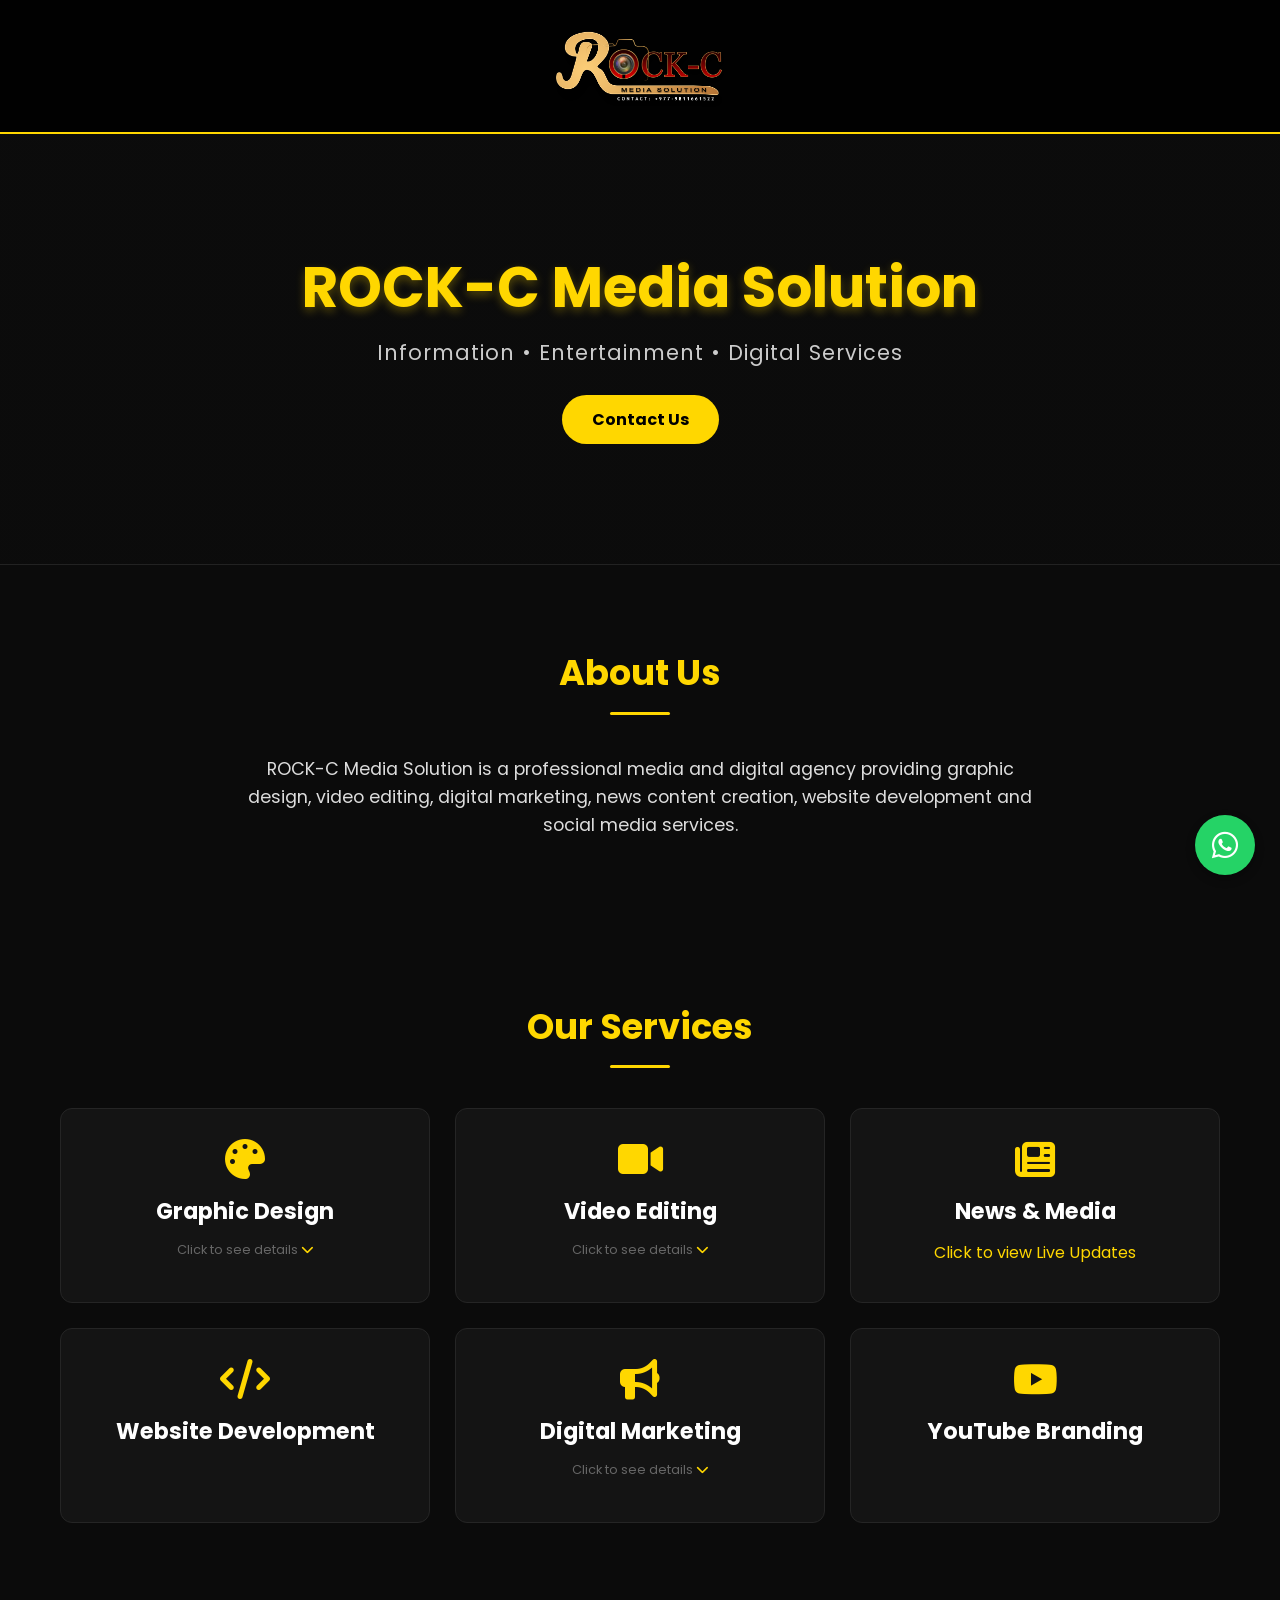
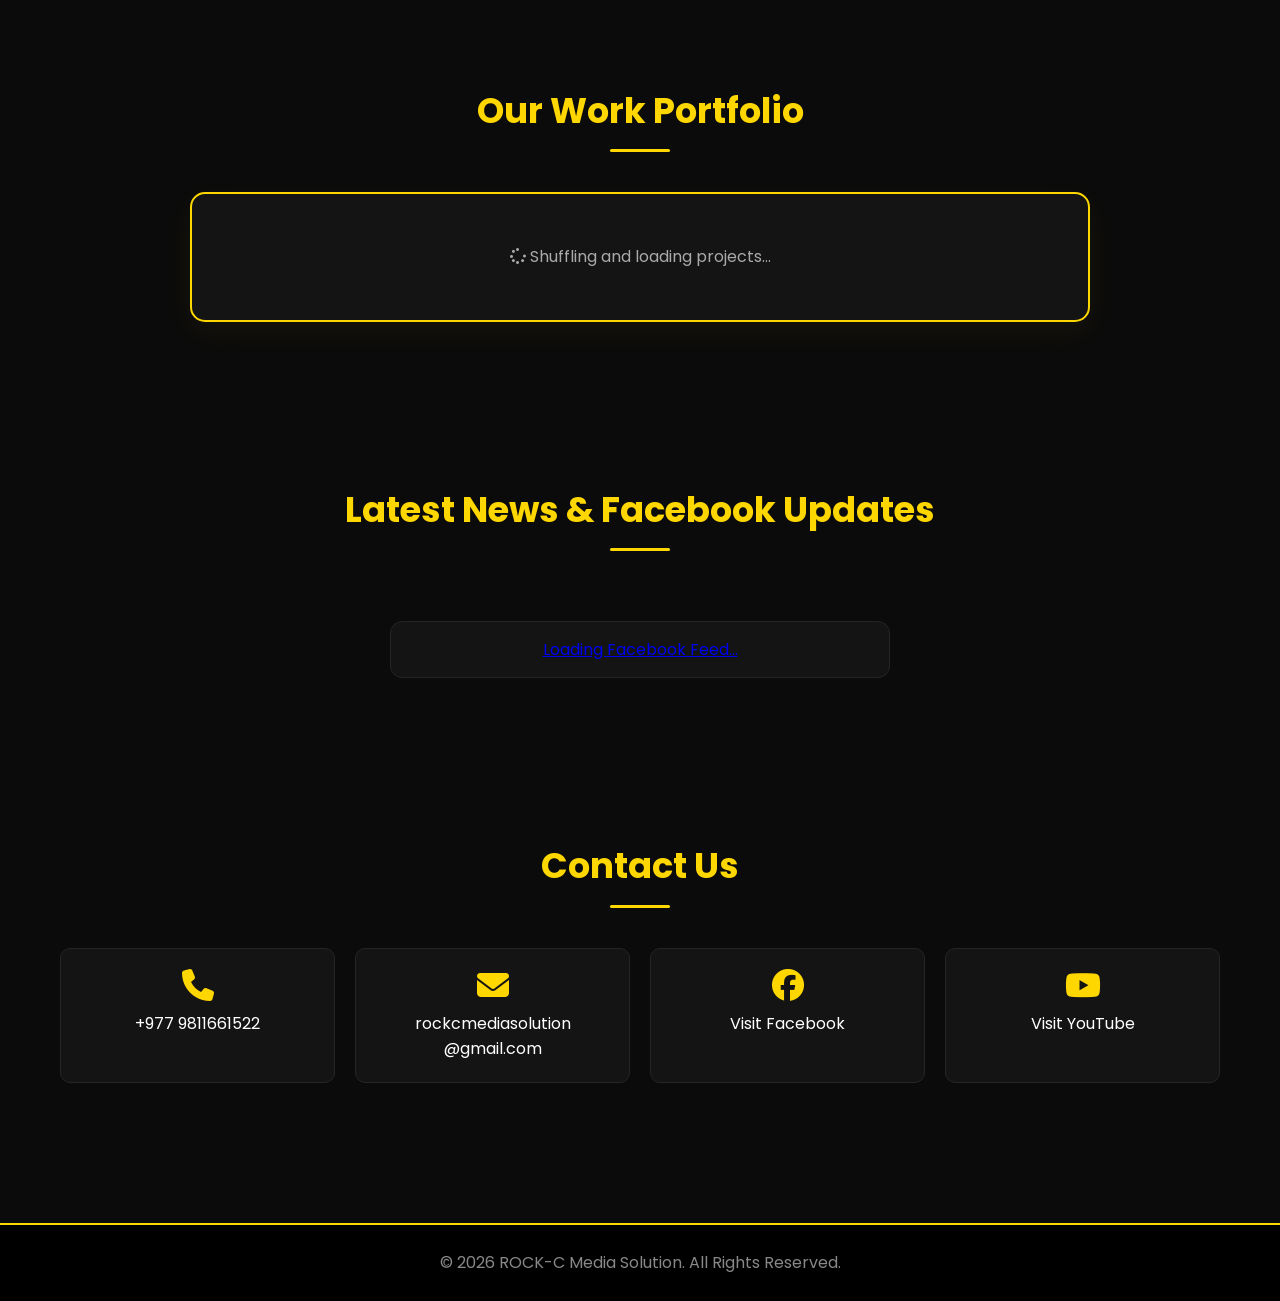
==== index.html @ 67024d79 "Update index.html" ====
<!DOCTYPE html>
<html lang="en">
<head>
    <meta charset="UTF-8">
    <meta name="viewport" content="width=device-width, initial-scale=1.0">
    <title>ROCK-C Media Solution</title>

    <link href="https://fonts.googleapis.com/css2?family=Poppins:wght@300;400;600;700&display=swap" rel="stylesheet">
    
    <link rel="stylesheet" href="https://cdnjs.cloudflare.com/ajax/libs/font-awesome/6.4.0/css/all.min.css">

    <style>
        * {
            margin: 0;
            padding: 0;
            box-sizing: border-box;
            font-family: 'Poppins', Arial, sans-serif;
        }

        body {
            background: #0b0b0b;
            color: #f1f1f1;
            line-height: 1.6;
            scroll-behavior: smooth;
        }

        /* हेडर */
        header {
            background: rgba(0, 0, 0, 0.9);
            padding: 15px;
            text-align: center;
            border-bottom: 2px solid #ffd700;
            position: sticky;
            top: 0;
            z-index: 100;
            backdrop-filter: blur(10px);
        }

        .logo {
            max-width: 180px;
            width: 100%;
            height: auto;
        }

        /* हिरो सेक्सन */
        .hero {
            padding: 120px 20px;
            text-align: center;
            background: linear-gradient(rgba(11, 11, 11, 0.85), rgba(11, 11, 11, 0.85)), url('V%201.1%20FINAL%20BANNER%2015%20AUG%202026.png');
            background-size: cover;
            background-position: center;
            border-bottom: 1px solid #222;
        }

        .hero h1 {
            font-size: 3.5rem;
            color: #ffd700;
            font-weight: 700;
            text-shadow: 0px 4px 10px rgba(255, 215, 0, 0.3);
            line-height: 1.2;
        }

        .hero p {
            margin-top: 15px;
            font-size: 1.3rem;
            color: #ccc;
            letter-spacing: 1px;
        }

        .cta-btn {
            display: inline-block;
            margin-top: 25px;
            padding: 12px 30px;
            background: #ffd700;
            color: #000;
            text-decoration: none;
            font-weight: bold;
            border-radius: 25px;
            transition: 0.3s ease;
        }

        .cta-btn:hover {
            background: #fff;
            transform: scale(1.05);
        }

        /* सेक्सनहरू */
        .section {
            padding: 80px 20px;
            max-width: 1200px;
            margin: auto;
        }

        .section h2 {
            text-align: center;
            margin-bottom: 40px;
            color: #ffd700;
            font-size: 2.2rem;
            position: relative;
            }

        .section h2::after {
            content: '';
            display: block;
            width: 60px;
            height: 3px;
            background: #ffd700;
            margin: 10px auto 0;
            border-radius: 2px;
        }

        .about-text {
            text-align: center;
            max-width: 800px;
            margin: 0 auto;
            font-size: 1.1rem;
            color: #ddd;
        }

        /* सर्भिस कार्डहरू */
        .cards {
            display: grid;
            grid-template-columns: repeat(auto-fit, minmax(280px, 1fr));
            gap: 25px;
        }

        .card {
            background: #141414;
            padding: 30px 20px;
            border-radius: 12px;
            border: 1px solid #252525;
            text-align: center;
            transition: all 0.3s ease;
        }

        .card i {
            font-size: 2.5rem;
            color: #ffd700;
            margin-bottom: 15px;
        }

        .card h3 {
            margin-bottom: 10px;
            font-size: 1.4rem;
            color: #fff;
        }

        .card:hover {
            border-color: #ffd700;
            transform: translateY(-5px);
        }

        /* Clickable Expandable Cards CSS */
        .card.expandable {
            cursor: pointer;
        }
        .card.expandable .click-hint {
            font-size: 0.8rem;
            color: #666;
            margin-top: 5px;
            transition: 0.3s;
        }
        .card.expandable:hover .click-hint {
            color: #ffd700;
        }
        .card-content {
            max-height: 0;
            overflow: hidden;
            transition: max-height 0.3s ease-out;
            text-align: left;
            margin-top: 0;
        }
        .card.active .card-content {
            margin-top: 20px;
            border-top: 1px dashed #ffd700;
            padding-top: 15px;
        }
        .card-content ul {
            list-style: none;
            padding-left: 5px;
        }
        .card-content li {
            font-size: 0.95rem;
            margin-bottom: 8px;
            color: #ccc;
            display: flex;
            align-items: center;
            gap: 10px;
        }
        .card-content li i {
            font-size: 0.9rem;
            color: #ffd700;
            margin-bottom: 0;
        }

        /* सफल्ड अटो-स्लाइडर स्टाइलिङ */
        .slider-wrapper {
            position: relative;
            max-width: 900px;
            margin: 0 auto;
            overflow: hidden;
            border-radius: 15px;
            border: 2px solid #ffd700;
            background: #141414;
            box-shadow: 0 10px 30px rgba(255, 215, 0, 0.05);
        }

        .portfolio-slider {
            display: flex;
            transition: transform 0.6s cubic-bezier(0.25, 1, 0.5, 1);
        }

        .portfolio-slide {
            min-width: 100%;
            display: flex;
            justify-content: center;
            align-items: center;
            background: #000;
        }

        .portfolio-slide img {
            width: 100%;
            height: 500px;
            object-fit: contain;
            display: block;
        }

        /* फेसबुक बक्स स्टाइलिङ */
        .fb-container {
            display: flex;
            justify-content: center;
            background: #141414;
            padding: 15px;
            border-radius: 12px;
            border: 1px solid #252525;
            max-width: 500px;
            margin: 0 auto;
            overflow: hidden;
            width: 100%;
        }

        /* कन्ट्याक्ट */
        .contact-container {
            display: grid;
            grid-template-columns: repeat(auto-fit, minmax(220px, 1fr));
            gap: 20px;
        }

        .contact-box {
            background: #141414;
            padding: 20px;
            border-radius: 10px;
            text-align: center;
            border: 1px solid #252525;
            word-wrap: break-word;
        }

        .contact-box i {
            font-size: 2rem;
            color: #ffd700;
            margin-bottom: 10px;
        }

        .contact-box p {
            color: #fff;
        }

        .contact-box a {
            color: #fff;
            text-decoration: none;
        }

        .contact-box a:hover {
            color: #ffd700;
        }

        footer {
            background: #000;
            text-align: center;
            padding: 25px;
            border-top: 2px solid #ffd700;
            margin-top: 60px;
            color: #888;
        }

        .whatsapp-float {
            position: fixed;
            bottom: 25px;
            right: 25px;
            background: #25D366;
            color: white;
            width: 60px;
            height: 60px;
            border-radius: 50%;
            text-align: center;
            font-size: 30px;
            display: flex;
            align-items: center;
            justify-content: center;
            text-decoration: none;
            z-index: 100;
            box-shadow: 0px 4px 10px rgba(0,0,0,0.3);
        }

        .loading-text {
            text-align: center;
            color: #aaa;
            padding: 50px;
            width: 100%;
        }

        /* ==========================================================================
            🎯 MOBILE & TABLET COMPACT RESPONSIVE DESIGN (मोबाइलको लागि जादुई कोड)
           ========================================================================== */
        @media (max-width: 768px) {
            header {
                padding: 10px;
            }
            .logo {
                max-width: 140px;
            }
            .section {
                padding: 45px 15px;
            }
            .section h2 {
                font-size: 1.8rem;
                margin-bottom: 25px;
            }
            .hero {
                padding: 70px 15px;
            }
            .hero h1 {
                font-size: 2.2rem;
            }
            .hero p {
                font-size: 1rem;
            }
            .about-text {
                font-size: 1rem;
                text-align: justify;
            }
            .portfolio-slide img {
                height: 320px;
            }
            .cards {
                grid-template-columns: repeat(auto-fit, minmax(250px, 1fr));
                gap: 15px;
            }
            .card {
                padding: 20px 15px;
            }
            .whatsapp-float {
                width: 50px;
                height: 50px;
                font-size: 24px;
                bottom: 20px;
                right: 20px;
            }
        }

        @media (max-width: 480px) {
            .hero h1 {
                font-size: 1.8rem;
            }
            .portfolio-slide img {
                height: 240px;
            }
            .fb-container {
                padding: 5px;
            }
        }
    </style>
</head>
<body>

    <header>
        <img src="ROCK C MEDIA SOLUTION NEW LOGO.png" alt="ROCK-C Media Solution" class="logo">
    </header>

    <section class="hero">
        <h1>ROCK-C Media Solution</h1>
        <p>Information • Entertainment • Digital Services</p>
        <a href="#contact" class="cta-btn">Contact Us</a>
    </section>

    <section class="section">
        <h2>About Us</h2>
        <p class="about-text">
            ROCK-C Media Solution is a professional media and digital agency
            providing graphic design, video editing, digital marketing,
            news content creation, website development and social media services.
        </p>
    </section>

    <section class="section">
        <h2>Our Services</h2>
        <div class="cards">
            
            <div class="card expandable">
                <i class="fa-solid fa-palette"></i>
                <h3>Graphic Design</h3>
                <p class="click-hint">Click to see details <i class="fa-solid fa-chevron-down" style="font-size:0.8rem;"></i></p>
                <div class="card-content">
                    <ul>
                        <li><i class="fa-solid fa-square-check"></i> Logo Design & Branding</li>
                        <li><i class="fa-solid fa-square-check"></i> Social Media Banner & Poster</li>
                        <li><i class="fa-solid fa-square-check"></i> Business Cards & Flyer Design</li>
                        <li><i class="fa-solid fa-square-check"></i> Brochure & Book Cover Design</li>
                    </ul>
                </div>
            </div>

            <div class="card expandable">
                <i class="fa-solid fa-video"></i>
                <h3>Video Editing</h3>
                <p class="click-hint">Click to see details <i class="fa-solid fa-chevron-down" style="font-size:0.8rem;"></i></p>
                <div class="card-content">
                    <ul>
                        <li><i class="fa-solid fa-square-check"></i> Event Video Editing</li>
                        <li><i class="fa-solid fa-square-check"></i> TikTok & Reels Editing</li>
                        <li><i class="fa-solid fa-square-check"></i> Music Video Production</li>
                        <li><i class="fa-solid fa-square-check"></i> YouTube Video Editing</li>
                    </ul>
                </div>
            </div>

            <div class="card" onclick="window.location.href='#news'" style="cursor: pointer;">
                <i class="fa-solid fa-newspaper"></i>
                <h3>News & Media</h3>
                <p class="click-hint" style="color: #ffd700;">Click to view Live Updates</p>
            </div>

            <div class="card">
                <i class="fa-solid fa-code"></i>
                <h3>Website Development</h3>
            </div>

            <div class="card expandable">
                <i class="fa-solid fa-bullhorn"></i>
                <h3>Digital Marketing</h3>
                <p class="click-hint">Click to see details <i class="fa-solid fa-chevron-down" style="font-size:0.8rem;"></i></p>
                <div class="card-content">
                    <ul>
                        <li><i class="fa-solid fa-square-check"></i> गीत दर्ता तथा लाइसेन्स (Song Licensing)</li>
                        <li><i class="fa-solid fa-square-check"></i> Song Distribution (Audio Platforms)</li>
                        <li><i class="fa-solid fa-square-check"></i> YouTube Official Artist Channel (OAC) Verification</li>
                        <li><i class="fa-solid fa-square-check"></i> Facebook Monetization Guide</li>
                        <li><i class="fa-solid fa-square-check"></i> YouTube Monetization Guide</li>
                        <li><i class="fa-solid fa-square-check"></i> Payment Account Setup</li>
                        <li><i class="fa-solid fa-square-check"></i> AI Song / Cover Song Creation</li>
                        <li><i class="fa-solid fa-square-check"></i> AI Music Arrange</li>
                    </ul>
                </div>
            </div>

            <div class="card">
                <i class="fa-brands fa-youtube"></i>
                <h3>YouTube Branding</h3>
            </div>

        </div>
    </section>

    <section class="section">
        <h2>Our Work Portfolio</h2>
        <div class="slider-wrapper">
            <div class="portfolio-slider" id="auto-gallery">
                <p class="loading-text"><i class="fas fa-spinner fa-spin"></i> Shuffling and loading projects...</p>
            </div>
        </div>
    </section>

    <section class="section" id="news">
        <h2>Latest News & Facebook Updates</h2>
        
        <style>
            .local-news-box {
                max-width: 500px;
                margin: 0 auto 30px auto;
                display: flex;
                flex-direction: column;
                gap: 20px;
                width: 100%;
            }
            .local-news-card {
                background: #141414;
                padding: 20px;
                border-radius: 12px;
                border: 1px solid #252525;
                text-align: left;
            }
            .local-news-card h3 {
                color: #ffd700;
                margin-bottom: 5px;
            }
            .local-news-date {
                font-size: 0.85rem;
                color: #888;
                margin-bottom: 10px;
                display: block;
            }
            .local-news-content {
                color: #ddd;
                white-space: pre-line;
            }
            .local-video-container {
                position: relative;
                padding-bottom: 56.25%;
                height: 0;
                overflow: hidden;
                margin-top: 12px;
                border-radius: 8px;
            }
            .local-video-container iframe {
                position: absolute;
                top: 0; left: 0; width: 100%; height: 100%;
            }
        </style>

        <div class="local-news-box" id="live-news-box"></div>

        <div class="fb-container">
            <div class="fb-page" 
                 data-href="https://www.facebook.com/Rockcmedia" 
                 data-tabs="timeline" 
                 data-width="500" 
                 data-height="600" 
                 data-small-header="false" 
                 data-adapt-container-width="true" 
                 data-hide-cover="false" 
                 data-show-facepile="false">
                <blockquote lang="en" class="fb-xfbml-parse-ignore">
                    <a href="https://www.facebook.com/Rockcmedia">Loading Facebook Feed...</a>
                </blockquote>
            </div>
        </div>
    </section>

    <section class="section" id="contact">
        <h2>Contact Us</h2>
        <div class="contact-container">
            <div class="contact-box"><i class="fa-solid fa-phone"></i><p>+977 9811661522</p></div>
            <div class="contact-box"><i class="fa-solid fa-envelope"></i><p>rockcmediasolution<wbr>@gmail.com</p></div>
            <div class="contact-box"><i class="fa-brands fa-facebook"></i><br><a href="https://www.facebook.com/Rockcmedia/photos_albums" target="_blank">Visit Facebook</a></div>
            <div class="contact-box"><i class="fa-brands fa-youtube"></i><br><a href="https://www.youtube.com/@Rock-CMediaSolution" target="_blank">Visit YouTube</a></div>
        </div>
    </section>

    <footer>
        <p>© 2026 ROCK-C Media Solution. All Rights Reserved.</p>
    </footer>

    <a href="https://wa.me/9779811661522" class="whatsapp-float" target="_blank">
        <i class="fa-brands fa-whatsapp"></i>
    </a>

    <div id="fb-root"></div>
    <script async defer crossorigin="anonymous" src="https://connect.facebook.net/ne_NP/sdk.js#xfbml=1&version=v17.0"></script>

    <script>
        const repoOwner = 'rockcmediasolution'; 
        const repoName = 'rock-cmediasolution'; 
        const folderName = 'our-work-portfolio/our-work-portfolio'; 
        const apiUrl = `https://api.github.com/repos/${repoOwner}/${repoName}/contents/${folderName}`;

        async function fetchGallery() {
            const galleryDiv = document.getElementById('auto-gallery');
            try {
                const response = await fetch(apiUrl);
                if (!response.ok) throw new Error("Folder not found");
                const files = await response.json();
                
                const imageExtensions = ['.png', '.jpg', '.jpeg', '.webp', '.gif'];
                let imageFiles = files.filter(file => imageExtensions.some(ext => file.name.toLowerCase().endsWith(ext)));

                for (let i = imageFiles.length - 1; i > 0; i--) {
                    const j = Math.floor(Math.random() * (i + 1));
                    [imageFiles[i], imageFiles[j]] = [imageFiles[j], imageFiles[i]];
                }
                
                let html = '';
                imageFiles.forEach(file => {
                    html += `
                        <div class="portfolio-slide">
                            <img src="${file.path}" alt="Portfolio Project">
                        </div>
                    `;
                });

                if(html === '') {
                    galleryDiv.innerHTML = '<p class="loading-text">No images found in the folder yet!</p>';
                } else {
                    galleryDiv.innerHTML = html;
                    startAutoSlider(); 
                }
            } catch (error) {
                console.error(error);
                galleryDiv.innerHTML = '<p class="loading-text" style="color:red;">Error loading portfolio slider.</p>';
            }
        }

        function startAutoSlider() {
            const slider = document.getElementById('auto-gallery');
            const slides = document.querySelectorAll('.portfolio-slide');
            if (slides.length <= 1) return; 

            let currentIndex = 0;
            setInterval(() => {
                currentIndex = (currentIndex + 1) % slides.length;
                slider.style.transform = `translateX(-${currentIndex * 100}%)`;
            }, 3000); 
        }

        // न्यूज तान्ने फङ्सन
        async function fetchNews() {
            const newsContainer = document.getElementById('live-news-box');
            try {
                const response = await fetch('./news.json');
                if (!response.ok) return;
                const newsData = await response.json();

                let html = '';
                newsData.forEach(item => {
                    let videoHtml = '';
                    if (item.videoUrl && item.videoUrl.trim() !== "") {
                        const regExp = /^.*(youtu.be\/|v\/|u\/\w\/|embed\/|watch\?v=|\&v=|shorts\/)([^#\&\?]*).*/;
                        const match = item.videoUrl.match(regExp);
                        const embedId = (match && match[2].length === 11) ? match[2] : null;
                        if (embedId) {
                            videoHtml = `
                                <div class="local-video-container">
                                    <iframe src="https
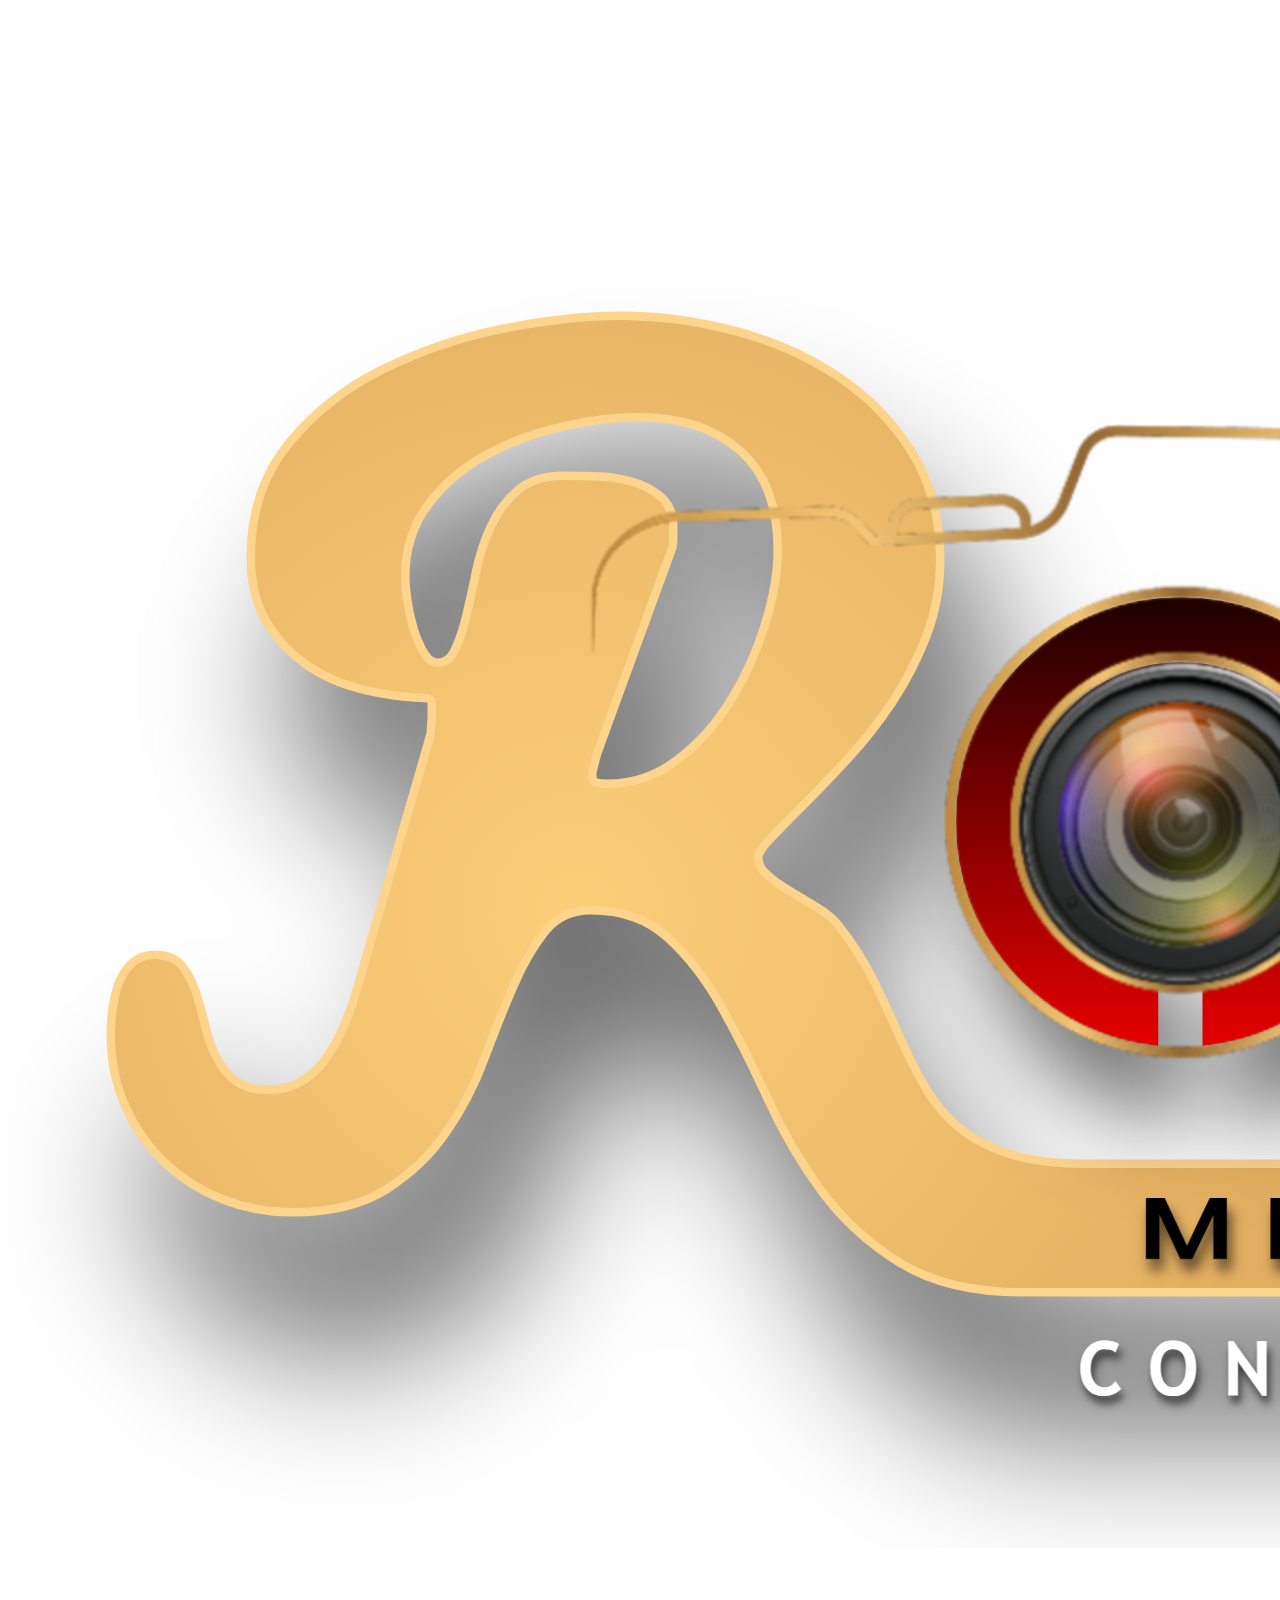
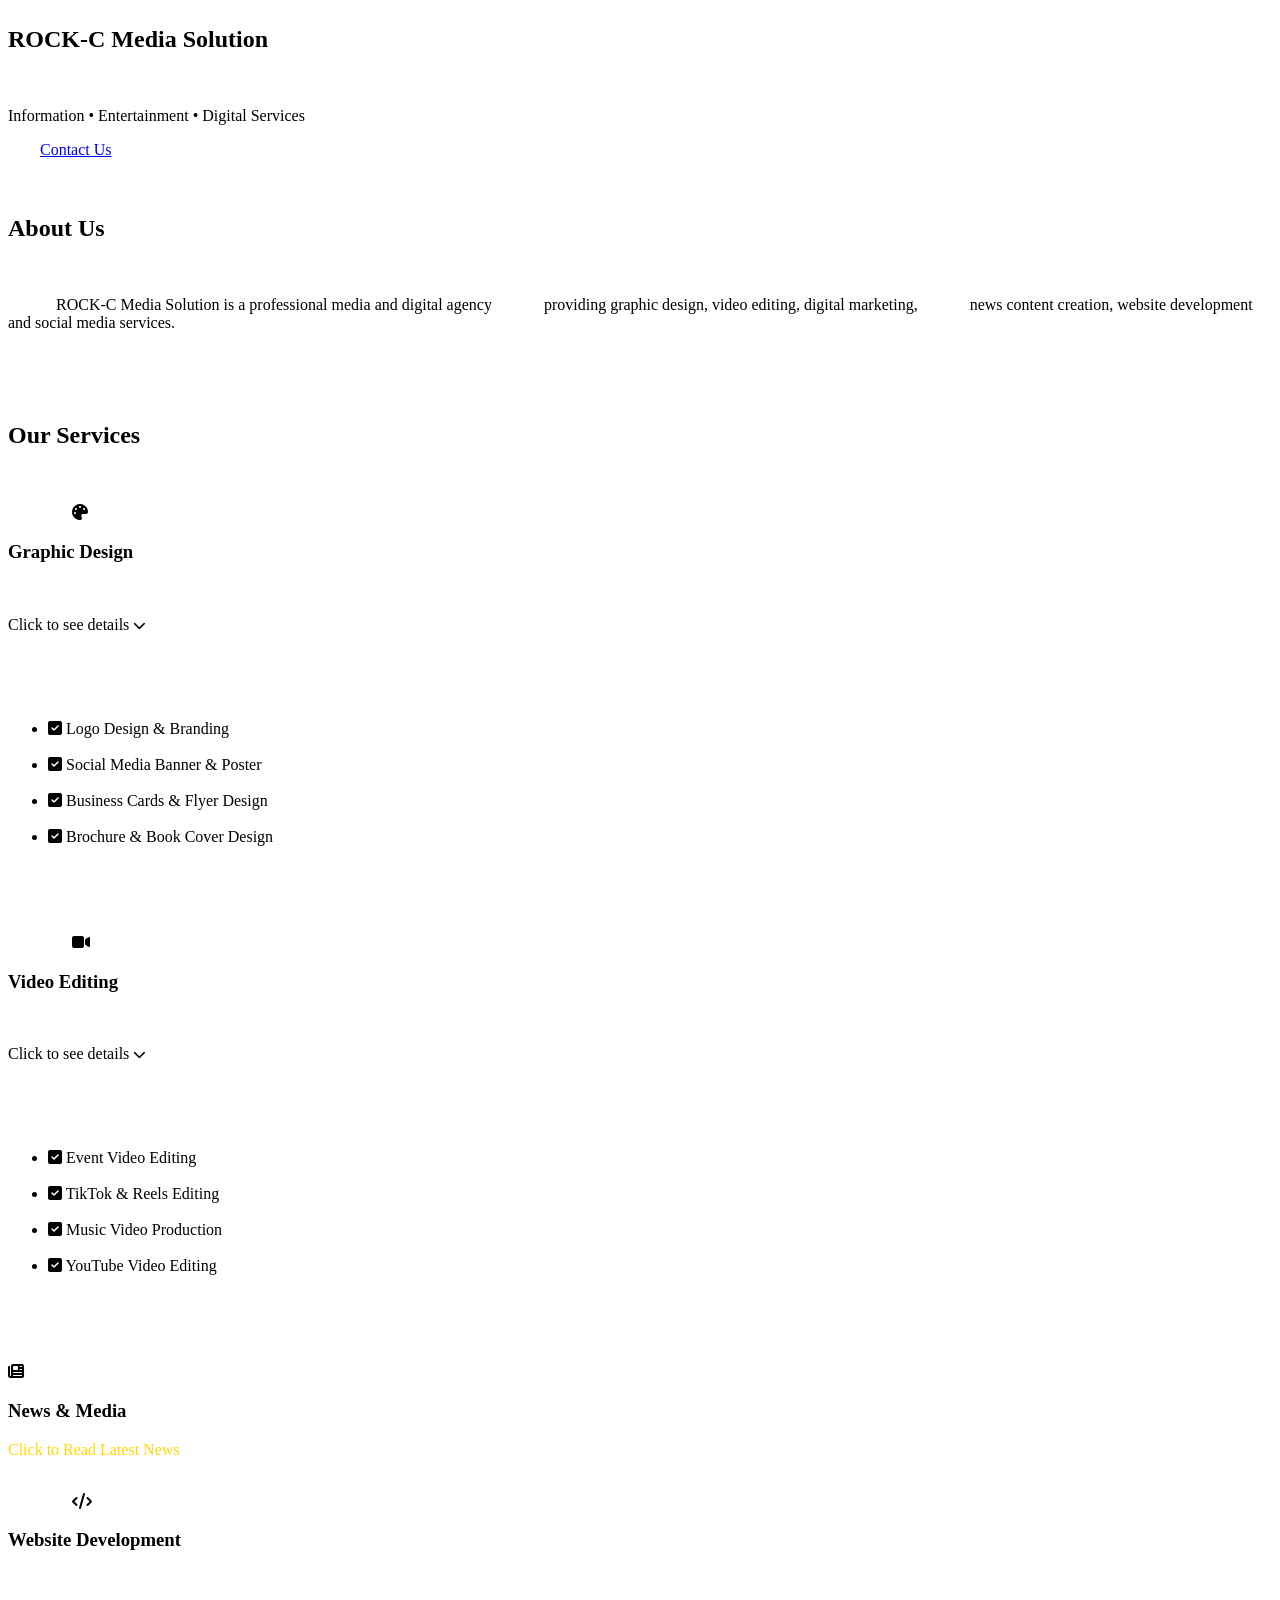
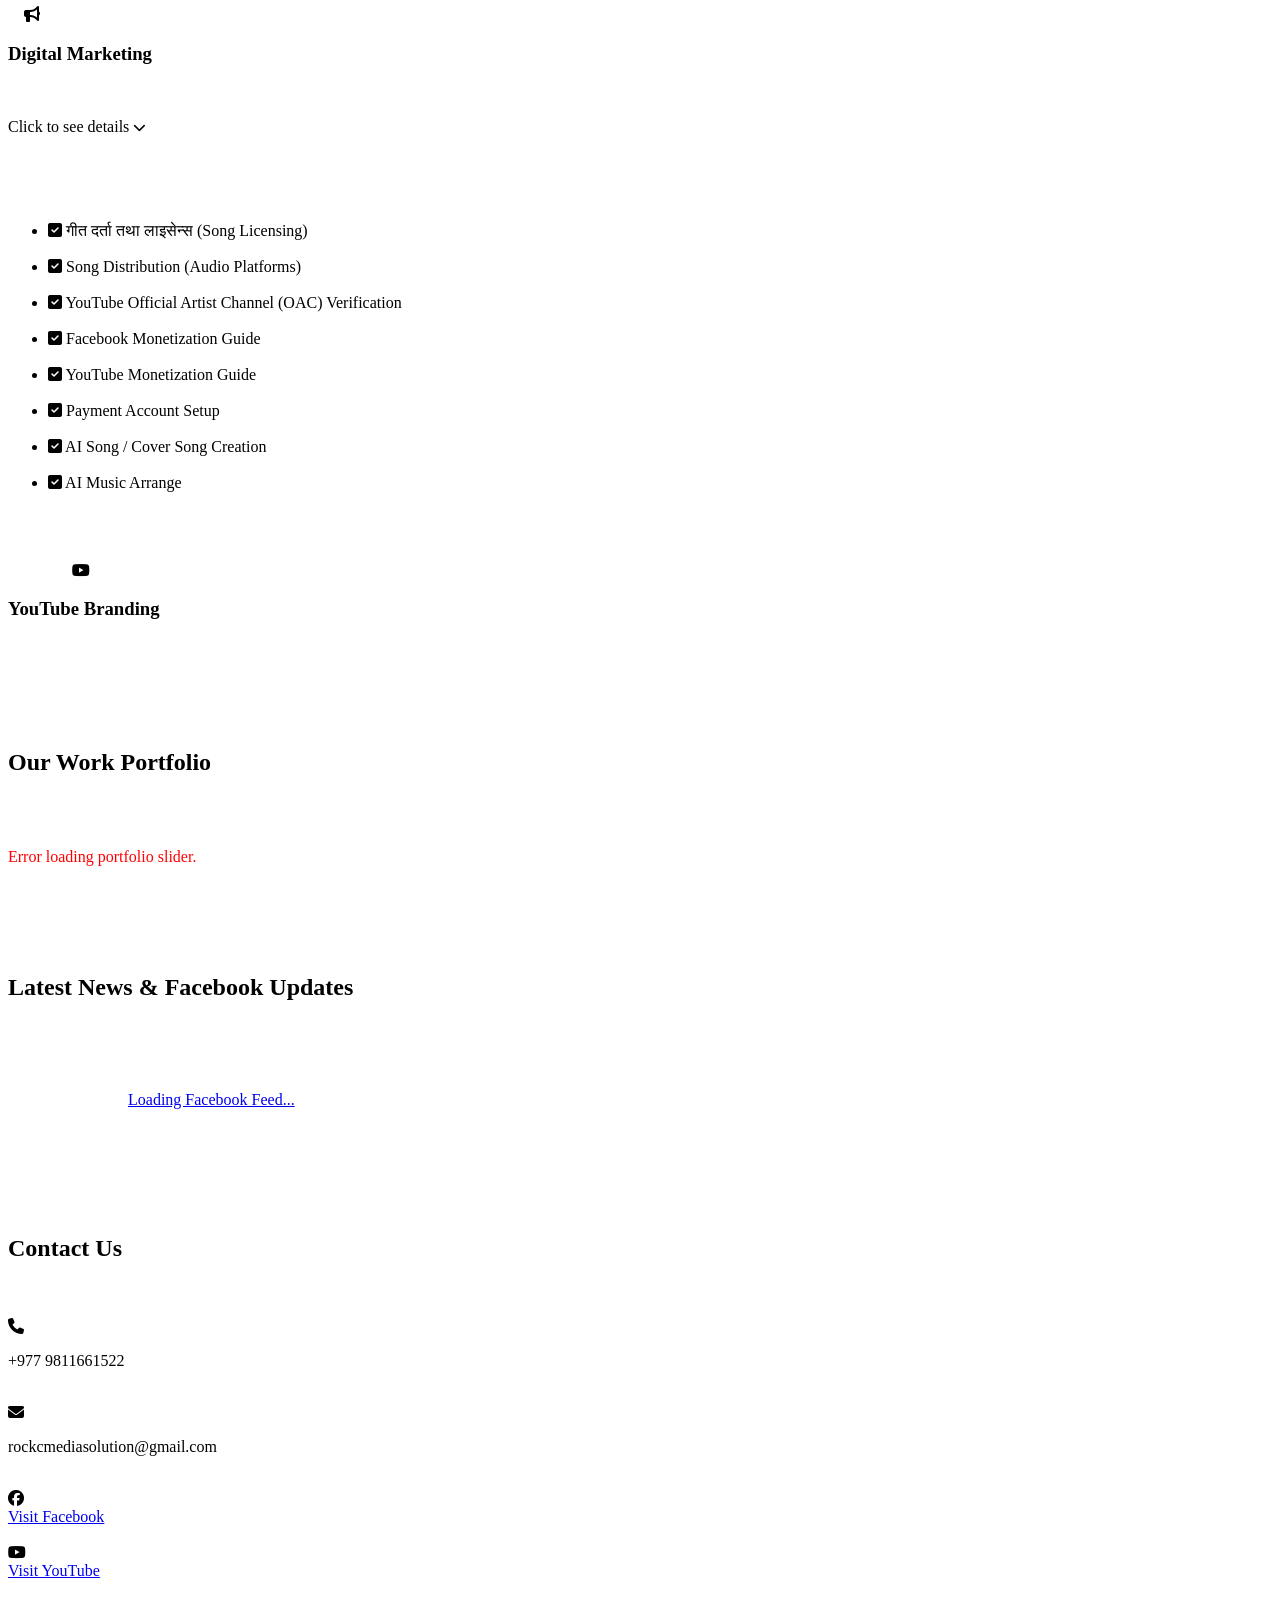
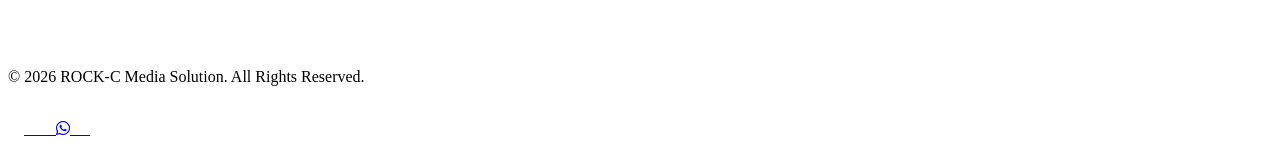
==== commit bdb086f1: "Update index.html" ====
--- a/index.html
+++ b/index.html
@@ -1,632 +1,590 @@
 <!DOCTYPE html>
 <html lang="en">
 <head>
-    <meta charset="UTF-8">
-    <meta name="viewport" content="width=device-width, initial-scale=1.0">
-    <title>ROCK-C Media Solution</title>
-
-    <link href="https://fonts.googleapis.com/css2?family=Poppins:wght@300;400;600;700&display=swap" rel="stylesheet">
-    
-    <link rel="stylesheet" href="https://cdnjs.cloudflare.com/ajax/libs/font-awesome/6.4.0/css/all.min.css">
-
-    <style>
-        * {
-            margin: 0;
-            padding: 0;
-            box-sizing: border-box;
-            font-family: 'Poppins', Arial, sans-serif;
-        }
-
-        body {
-            background: #0b0b0b;
-            color: #f1f1f1;
-            line-height: 1.6;
-            scroll-behavior: smooth;
-        }
-
-        /* हेडर */
-        header {
-            background: rgba(0, 0, 0, 0.9);
-            padding: 15px;
-            text-align: center;
-            border-bottom: 2px solid #ffd700;
-            position: sticky;
-            top: 0;
-            z-index: 100;
-            backdrop-filter: blur(10px);
-        }
-
-        .logo {
-            max-width: 180px;
-            width: 100%;
-            height: auto;
-        }
-
-        /* हिरो सेक्सन */
-        .hero {
-            padding: 120px 20px;
-            text-align: center;
-            background: linear-gradient(rgba(11, 11, 11, 0.85), rgba(11, 11, 11, 0.85)), url('V%201.1%20FINAL%20BANNER%2015%20AUG%202026.png');
-            background-size: cover;
-            background-position: center;
-            border-bottom: 1px solid #222;
-        }
-
-        .hero h1 {
-            font-size: 3.5rem;
-            color: #ffd700;
-            font-weight: 700;
-            text-shadow: 0px 4px 10px rgba(255, 215, 0, 0.3);
-            line-height: 1.2;
-        }
-
-        .hero p {
-            margin-top: 15px;
-            font-size: 1.3rem;
-            color: #ccc;
-            letter-spacing: 1px;
-        }
-
-        .cta-btn {
-            display: inline-block;
-            margin-top: 25px;
-            padding: 12px 30px;
-            background: #ffd700;
-            color: #000;
-            text-decoration: none;
-            font-weight: bold;
-            border-radius: 25px;
-            transition: 0.3s ease;
-        }
-
-        .cta-btn:hover {
-            background: #fff;
-            transform: scale(1.05);
-        }
-
-        /* सेक्सनहरू */
-        .section {
-            padding: 80px 20px;
-            max-width: 1200px;
-            margin: auto;
-        }
-
-        .section h2 {
-            text-align: center;
-            margin-bottom: 40px;
-            color: #ffd700;
-            font-size: 2.2rem;
-            position: relative;
-            }
-
-        .section h2::after {
-            content: '';
-            display: block;
-            width: 60px;
-            height: 3px;
-            background: #ffd700;
-            margin: 10px auto 0;
-            border-radius: 2px;
-        }
-
-        .about-text {
-            text-align: center;
-            max-width: 800px;
-            margin: 0 auto;
-            font-size: 1.1rem;
-            color: #ddd;
-        }
-
-        /* सर्भिस कार्डहरू */
-        .cards {
-            display: grid;
-            grid-template-columns: repeat(auto-fit, minmax(280px, 1fr));
-            gap: 25px;
-        }
-
-        .card {
-            background: #141414;
-            padding: 30px 20px;
-            border-radius: 12px;
-            border: 1px solid #252525;
-            text-align: center;
-            transition: all 0.3s ease;
-        }
-
-        .card i {
-            font-size: 2.5rem;
-            color: #ffd700;
-            margin-bottom: 15px;
-        }
-
-        .card h3 {
-            margin-bottom: 10px;
-            font-size: 1.4rem;
-            color: #fff;
-        }
-
-        .card:hover {
-            border-color: #ffd700;
-            transform: translateY(-5px);
-        }
-
-        /* Clickable Expandable Cards CSS */
-        .card.expandable {
-            cursor: pointer;
-        }
-        .card.expandable .click-hint {
-            font-size: 0.8rem;
-            color: #666;
-            margin-top: 5px;
-            transition: 0.3s;
-        }
-        .card.expandable:hover .click-hint {
-            color: #ffd700;
-        }
-        .card-content {
-            max-height: 0;
-            overflow: hidden;
-            transition: max-height 0.3s ease-out;
-            text-align: left;
-            margin-top: 0;
-        }
-        .card.active .card-content {
-            margin-top: 20px;
-            border-top: 1px dashed #ffd700;
-            padding-top: 15px;
-        }
-        .card-content ul {
-            list-style: none;
-            padding-left: 5px;
-        }
-        .card-content li {
-            font-size: 0.95rem;
-            margin-bottom: 8px;
-            color: #ccc;
-            display: flex;
-            align-items: center;
-            gap: 10px;
-        }
-        .card-content li i {
-            font-size: 0.9rem;
-            color: #ffd700;
-            margin-bottom: 0;
-        }
-
-        /* सफल्ड अटो-स्लाइडर स्टाइलिङ */
-        .slider-wrapper {
-            position: relative;
-            max-width: 900px;
-            margin: 0 auto;
-            overflow: hidden;
-            border-radius: 15px;
-            border: 2px solid #ffd700;
-            background: #141414;
-            box-shadow: 0 10px 30px rgba(255, 215, 0, 0.05);
-        }
-
-        .portfolio-slider {
-            display: flex;
-            transition: transform 0.6s cubic-bezier(0.25, 1, 0.5, 1);
-        }
-
-        .portfolio-slide {
-            min-width: 100%;
-            display: flex;
-            justify-content: center;
-            align-items: center;
-            background: #000;
-        }
-
-        .portfolio-slide img {
-            width: 100%;
-            height: 500px;
-            object-fit: contain;
-            display: block;
-        }
-
-        /* फेसबुक बक्स स्टाइलिङ */
-        .fb-container {
-            display: flex;
-            justify-content: center;
-            background: #141414;
-            padding: 15px;
-            border-radius: 12px;
-            border: 1px solid #252525;
-            max-width: 500px;
-            margin: 0 auto;
-            overflow: hidden;
-            width: 100%;
-        }
-
-        /* कन्ट्याक्ट */
-        .contact-container {
-            display: grid;
-            grid-template-columns: repeat(auto-fit, minmax(220px, 1fr));
-            gap: 20px;
-        }
-
-        .contact-box {
-            background: #141414;
-            padding: 20px;
-            border-radius: 10px;
-            text-align: center;
-            border: 1px solid #252525;
-            word-wrap: break-word;
-        }
-
-        .contact-box i {
-            font-size: 2rem;
-            color: #ffd700;
-            margin-bottom: 10px;
-        }
-
-        .contact-box p {
-            color: #fff;
-        }
-
-        .contact-box a {
-            color: #fff;
-            text-decoration: none;
-        }
-
-        .contact-box a:hover {
-            color: #ffd700;
-        }
-
-        footer {
-            background: #000;
-            text-align: center;
-            padding: 25px;
-            border-top: 2px solid #ffd700;
-            margin-top: 60px;
-            color: #888;
-        }
-
-        .whatsapp-float {
-            position: fixed;
-            bottom: 25px;
-            right: 25px;
-            background: #25D366;
-            color: white;
-            width: 60px;
-            height: 60px;
-            border-radius: 50%;
-            text-align: center;
-            font-size: 30px;
-            display: flex;
-            align-items: center;
-            justify-content: center;
-            text-decoration: none;
-            z-index: 100;
-            box-shadow: 0px 4px 10px rgba(0,0,0,0.3);
-        }
-
-        .loading-text {
-            text-align: center;
-            color: #aaa;
-            padding: 50px;
-            width: 100%;
-        }
-
-        /* ==========================================================================
-            🎯 MOBILE & TABLET COMPACT RESPONSIVE DESIGN (मोबाइलको लागि जादुई कोड)
-           ========================================================================== */
-        @media (max-width: 768px) {
-            header {
-                padding: 10px;
-            }
-            .logo {
-                max-width: 140px;
-            }
-            .section {
-                padding: 45px 15px;
-            }
-            .section h2 {
-                font-size: 1.8rem;
-                margin-bottom: 25px;
-            }
-            .hero {
-                padding: 70px 15px;
-            }
-            .hero h1 {
-                font-size: 2.2rem;
-            }
-            .hero p {
-                font-size: 1rem;
-            }
-            .about-text {
-                font-size: 1rem;
-                text-align: justify;
-            }
-            .portfolio-slide img {
-                height: 320px;
-            }
-            .cards {
-                grid-template-columns: repeat(auto-fit, minmax(250px, 1fr));
-                gap: 15px;
-            }
-            .card {
-                padding: 20px 15px;
-            }
-            .whatsapp-float {
-                width: 50px;
-                height: 50px;
-                font-size: 24px;
-                bottom: 20px;
-                right: 20px;
-            }
-        }
-
-        @media (max-width: 480px) {
-            .hero h1 {
-                font-size: 1.8rem;
-            }
-            .portfolio-slide img {
-                height: 240px;
-            }
-            .fb-container {
-                padding: 5px;
-            }
-        }
-    </style>
+    <meta charset="UTF-8">
+    <meta name="viewport" content="width=device-width, initial-scale=1.0">
+    <title>ROCK-C Media Solution</title>
+
+    <link href="https://fonts.googleapis.com/css2?family=Poppins:wght@300;400;600;700&display=swap" rel="stylesheet">
+    
+    <link rel="stylesheet" href="https://cdnjs.cloudflare.com/ajax/libs/font-awesome/6.4.0/css/all.min.css">
+
+    <style>
+        * {
+            margin: 0;
+            padding: 0;
+            box-sizing: border-box;
+            font-family: 'Poppins', Arial, sans-serif;
+        }
+
+        body {
+            background: #0b0b0b;
+            color: #f1f1f1;
+            line-height: 1.6;
+            scroll-behavior: smooth;
+        }
+
+        /* हेडर */
+        header {
+            background: rgba(0, 0, 0, 0.9);
+            padding: 15px;
+            text-align: center;
+            border-bottom: 2px solid #ffd700;
+            position: sticky;
+            top: 0;
+            z-index: 100;
+            backdrop-filter: blur(10px);
+        }
+
+        .logo {
+            max-width: 180px;
+            width: 100%;
+            height: auto;
+        }
+
+        /* हिरो सेक्सन */
+        .hero {
+            padding: 120px 20px;
+            text-align: center;
+            background: linear-gradient(rgba(11, 11, 11, 0.85), rgba(11, 11, 11, 0.85)), url('V%201.1%20FINAL%20BANNER%2015%20AUG%202026.png');
+            background-size: cover;
+            background-position: center;
+            border-bottom: 1px solid #222;
+        }
+
+        .hero h1 {
+            font-size: 3.5rem;
+            color: #ffd700;
+            font-weight: 700;
+            text-shadow: 0px 4px 10px rgba(255, 215, 0, 0.3);
+            line-height: 1.2;
+        }
+
+        .hero p {
+            margin-top: 15px;
+            font-size: 1.3rem;
+            color: #ccc;
+            letter-spacing: 1px;
+        }
+
+        .cta-btn {
+            display: inline-block;
+            margin-top: 25px;
+            padding: 12px 30px;
+            background: #ffd700;
+            color: #000;
+            text-decoration: none;
+            font-weight: bold;
+            border-radius: 25px;
+            transition: 0.3s ease;
+        }
+
+        .cta-btn:hover {
+            background: #fff;
+            transform: scale(1.05);
+        }
+
+        /* सेक्सनहरू */
+        .section {
+            padding: 80px 20px;
+            max-width: 1200px;
+            margin: auto;
+        }
+
+        .section h2 {
+            text-align: center;
+            margin-bottom: 40px;
+            color: #ffd700;
+            font-size: 2.2rem;
+            position: relative;
+        }
+
+        .section h2::after {
+            content: '';
+            display: block;
+            width: 60px;
+            height: 3px;
+            background: #ffd700;
+            margin: 10px auto 0;
+            border-radius: 2px;
+        }
+
+        .about-text {
+            text-align: center;
+            max-width: 800px;
+            margin: 0 auto;
+            font-size: 1.1rem;
+            color: #ddd;
+        }
+
+        /* सर्भिस कार्डहरू */
+        .cards {
+            display: grid;
+            grid-template-columns: repeat(auto-fit, minmax(280px, 1fr));
+            gap: 25px;
+        }
+
+        .card {
+            background: #141414;
+            padding: 30px 20px;
+            border-radius: 12px;
+            border: 1px solid #252525;
+            text-align: center;
+            transition: all 0.3s ease;
+        }
+
+        .card i {
+            font-size: 2.5rem;
+            color: #ffd700;
+            margin-bottom: 15px;
+        }
+
+        .card h3 {
+            margin-bottom: 10px;
+            font-size: 1.4rem;
+            color: #fff;
+        }
+
+        .card:hover {
+            border-color: #ffd700;
+            transform: translateY(-5px);
+        }
+
+        /* Clickable Expandable Cards CSS */
+        .card.expandable {
+            cursor: pointer;
+        }
+        .card.expandable .click-hint {
+            font-size: 0.8rem;
+            color: #666;
+            margin-top: 5px;
+            transition: 0.3s;
+        }
+        .card.expandable:hover .click-hint {
+            color: #ffd700;
+        }
+        .card-content {
+            max-height: 0;
+            overflow: hidden;
+            transition: max-height 0.3s ease-out;
+            text-align: left;
+            margin-top: 0;
+        }
+        .card.active .card-content {
+            margin-top: 20px;
+            border-top: 1px dashed #ffd700;
+            padding-top: 15px;
+        }
+        .card-content ul {
+            list-style: none;
+            padding-left: 5px;
+        }
+        .card-content li {
+            font-size: 0.95rem;
+            margin-bottom: 8px;
+            color: #ccc;
+            display: flex;
+            align-items: center;
+            gap: 10px;
+        }
+        .card-content li i {
+            font-size: 0.9rem;
+            color: #ffd700;
+            margin-bottom: 0;
+        }
+
+        /* सफल्ड अटो-स्लाइडर स्टाइलिङ */
+        .slider-wrapper {
+            position: relative;
+            max-width: 900px;
+            margin: 0 auto;
+            overflow: hidden;
+            border-radius: 15px;
+            border: 2px solid #ffd700;
+            background: #141414;
+            box-shadow: 0 10px 30px rgba(255, 215, 0, 0.05);
+        }
+
+        .portfolio-slider {
+            display: flex;
+            transition: transform 0.6s cubic-bezier(0.25, 1, 0.5, 1);
+        }
+
+        .portfolio-slide {
+            min-width: 100%;
+            display: flex;
+            justify-content: center;
+            align-items: center;
+            background: #000;
+        }
+
+        .portfolio-slide img {
+            width: 100%;
+            height: 500px;
+            object-fit: contain;
+            display: block;
+        }
+
+        /* फेसबुक बक्स स्टाइलिङ */
+        .fb-container {
+            display: flex;
+            justify-content: center;
+            background: #141414;
+            padding: 15px;
+            border-radius: 12px;
+            border: 1px solid #252525;
+            max-width: 500px;
+            margin: 0 auto;
+            overflow: hidden;
+            width: 100%;
+        }
+
+        /* कन्ट्याक्ट */
+        .contact-container {
+            display: grid;
+            grid-template-columns: repeat(auto-fit, minmax(220px, 1fr));
+            gap: 20px;
+        }
+
+        .contact-box {
+            background: #141414;
+            padding: 20px;
+            border-radius: 10px;
+            text-align: center;
+            border: 1px solid #252525;
+            word-wrap: break-word; /* लामो इमेल मोबाइलमा नफाटोस् भनेर */
+        }
+
+        .contact-box i {
+            font-size: 2rem;
+            color: #ffd700;
+            margin-bottom: 10px;
+        }
+
+        .contact-box p {
+            color: #fff;
+        }
+
+        .contact-box a {
+            color: #fff;
+            text-decoration: none;
+        }
+
+        .contact-box a:hover {
+            color: #ffd700;
+        }
+
+        footer {
+            background: #000;
+            text-align: center;
+            padding: 25px;
+            border-top: 2px solid #ffd700;
+            margin-top: 60px;
+            color: #888;
+        }
+
+        .whatsapp-float {
+            position: fixed;
+            bottom: 25px;
+            right: 25px;
+            background: #25D366;
+            color: white;
+            width: 60px;
+            height: 60px;
+            border-radius: 50%;
+            text-align: center;
+            font-size: 30px;
+            display: flex;
+            align-items: center;
+            justify-content: center;
+            text-decoration: none;
+            z-index: 100;
+            box-shadow: 0px 4px 10px rgba(0,0,0,0.3);
+        }
+
+        .loading-text {
+            text-align: center;
+            color: #aaa;
+            padding: 50px;
+            width: 100%;
+        }
+
+        /* ==========================================================================
+           🎯 MOBILE & TABLET COMPACT RESPONSIVE DESIGN (मोबाइलको लागि जादुई कोड)
+           ========================================================================== */
+        @media (max-width: 768px) {
+            header {
+                padding: 10px;
+            }
+            .logo {
+                max-width: 140px; /* मोबाइलमा सानो लोगो */
+            }
+            .section {
+                padding: 45px 15px; /* मोबाइलमा ट्याक्क मिलेको ग्याप */
+            }
+            .section h2 {
+                font-size: 1.8rem;
+                margin-bottom: 25px;
+            }
+            .hero {
+                padding: 70px 15px; /* हिरो सेक्सनलाई मोबाइल फ्रेन्डली बनाएको */
+            }
+            .hero h1 {
+                font-size: 2.2rem; /* अक्षर नफाटोस् भनेर सानो साइज */
+            }
+            .hero p {
+                font-size: 1rem;
+            }
+            .about-text {
+                font-size: 1rem;
+                text-align: justify; /* मोबाइलमा पढ्न सजिलो */
+            }
+            .portfolio-slide img {
+                height: 320px; /* मोबाइलमा इमेजको उचाई फिट गरेको */
+            }
+            .cards {
+                grid-template-columns: repeat(auto-fit, minmax(250px, 1fr));
+                gap: 15px;
+            }
+            .card {
+                padding: 20px 15px;
+            }
+            .whatsapp-float {
+                width: 50px;
+                height: 50px;
+                font-size: 24px;
+                bottom: 20px;
+                right: 20px;
+            }
+        }
+
+        @media (max-width: 480px) {
+            .hero h1 {
+                font-size: 1.8rem;
+            }
+            .portfolio-slide img {
+                height: 240px; /* एकदमै सानो मोबाइलको लागि */
+            }
+            .fb-container {
+                padding: 5px; /* फेसबुक फिड नछेकियोस् भनेर कम प्याडिङ */
+            }
+        }
+    </style>
 </head>
 <body>
 
-    <header>
-        <img src="ROCK C MEDIA SOLUTION NEW LOGO.png" alt="ROCK-C Media Solution" class="logo">
-    </header>
-
-    <section class="hero">
-        <h1>ROCK-C Media Solution</h1>
-        <p>Information • Entertainment • Digital Services</p>
-        <a href="#contact" class="cta-btn">Contact Us</a>
-    </section>
-
-    <section class="section">
-        <h2>About Us</h2>
-        <p class="about-text">
-            ROCK-C Media Solution is a professional media and digital agency
-            providing graphic design, video editing, digital marketing,
-            news content creation, website development and social media services.
-        </p>
-    </section>
-
-    <section class="section">
-        <h2>Our Services</h2>
-        <div class="cards">
-            
-            <div class="card expandable">
-                <i class="fa-solid fa-palette"></i>
-                <h3>Graphic Design</h3>
-                <p class="click-hint">Click to see details <i class="fa-solid fa-chevron-down" style="font-size:0.8rem;"></i></p>
-                <div class="card-content">
-                    <ul>
-                        <li><i class="fa-solid fa-square-check"></i> Logo Design & Branding</li>
-                        <li><i class="fa-solid fa-square-check"></i> Social Media Banner & Poster</li>
-                        <li><i class="fa-solid fa-square-check"></i> Business Cards & Flyer Design</li>
-                        <li><i class="fa-solid fa-square-check"></i> Brochure & Book Cover Design</li>
-                    </ul>
-                </div>
-            </div>
-
-            <div class="card expandable">
-                <i class="fa-solid fa-video"></i>
-                <h3>Video Editing</h3>
-                <p class="click-hint">Click to see details <i class="fa-solid fa-chevron-down" style="font-size:0.8rem;"></i></p>
-                <div class="card-content">
-                    <ul>
-                        <li><i class="fa-solid fa-square-check"></i> Event Video Editing</li>
-                        <li><i class="fa-solid fa-square-check"></i> TikTok & Reels Editing</li>
-                        <li><i class="fa-solid fa-square-check"></i> Music Video Production</li>
-                        <li><i class="fa-solid fa-square-check"></i> YouTube Video Editing</li>
-                    </ul>
-                </div>
-            </div>
-
-            <div class="card" onclick="window.location.href='#news'" style="cursor: pointer;">
-                <i class="fa-solid fa-newspaper"></i>
-                <h3>News & Media</h3>
-                <p class="click-hint" style="color: #ffd700;">Click to view Live Updates</p>
-            </div>
-
-            <div class="card">
-                <i class="fa-solid fa-code"></i>
-                <h3>Website Development</h3>
-            </div>
-
-            <div class="card expandable">
-                <i class="fa-solid fa-bullhorn"></i>
-                <h3>Digital Marketing</h3>
-                <p class="click-hint">Click to see details <i class="fa-solid fa-chevron-down" style="font-size:0.8rem;"></i></p>
-                <div class="card-content">
-                    <ul>
-                        <li><i class="fa-solid fa-square-check"></i> गीत दर्ता तथा लाइसेन्स (Song Licensing)</li>
-                        <li><i class="fa-solid fa-square-check"></i> Song Distribution (Audio Platforms)</li>
-                        <li><i class="fa-solid fa-square-check"></i> YouTube Official Artist Channel (OAC) Verification</li>
-                        <li><i class="fa-solid fa-square-check"></i> Facebook Monetization Guide</li>
-                        <li><i class="fa-solid fa-square-check"></i> YouTube Monetization Guide</li>
-                        <li><i class="fa-solid fa-square-check"></i> Payment Account Setup</li>
-                        <li><i class="fa-solid fa-square-check"></i> AI Song / Cover Song Creation</li>
-                        <li><i class="fa-solid fa-square-check"></i> AI Music Arrange</li>
-                    </ul>
-                </div>
-            </div>
-
-            <div class="card">
-                <i class="fa-brands fa-youtube"></i>
-                <h3>YouTube Branding</h3>
-            </div>
-
-        </div>
-    </section>
-
-    <section class="section">
-        <h2>Our Work Portfolio</h2>
-        <div class="slider-wrapper">
-            <div class="portfolio-slider" id="auto-gallery">
-                <p class="loading-text"><i class="fas fa-spinner fa-spin"></i> Shuffling and loading projects...</p>
-            </div>
-        </div>
-    </section>
-
-    <section class="section" id="news">
-        <h2>Latest News & Facebook Updates</h2>
-        
-        <style>
-            .local-news-box {
-                max-width: 500px;
-                margin: 0 auto 30px auto;
-                display: flex;
-                flex-direction: column;
-                gap: 20px;
-                width: 100%;
-            }
-            .local-news-card {
-                background: #141414;
-                padding: 20px;
-                border-radius: 12px;
-                border: 1px solid #252525;
-                text-align: left;
-            }
-            .local-news-card h3 {
-                color: #ffd700;
-                margin-bottom: 5px;
-            }
-            .local-news-date {
-                font-size: 0.85rem;
-                color: #888;
-                margin-bottom: 10px;
-                display: block;
-            }
-            .local-news-content {
-                color: #ddd;
-                white-space: pre-line;
-            }
-            .local-video-container {
-                position: relative;
-                padding-bottom: 56.25%;
-                height: 0;
-                overflow: hidden;
-                margin-top: 12px;
-                border-radius: 8px;
-            }
-            .local-video-container iframe {
-                position: absolute;
-                top: 0; left: 0; width: 100%; height: 100%;
-            }
-        </style>
-
-        <div class="local-news-box" id="live-news-box"></div>
-
-        <div class="fb-container">
-            <div class="fb-page" 
-                 data-href="https://www.facebook.com/Rockcmedia" 
-                 data-tabs="timeline" 
-                 data-width="500" 
-                 data-height="600" 
-                 data-small-header="false" 
-                 data-adapt-container-width="true" 
-                 data-hide-cover="false" 
-                 data-show-facepile="false">
-                <blockquote lang="en" class="fb-xfbml-parse-ignore">
-                    <a href="https://www.facebook.com/Rockcmedia">Loading Facebook Feed...</a>
-                </blockquote>
-            </div>
-        </div>
-    </section>
-
-    <section class="section" id="contact">
-        <h2>Contact Us</h2>
-        <div class="contact-container">
-            <div class="contact-box"><i class="fa-solid fa-phone"></i><p>+977 9811661522</p></div>
-            <div class="contact-box"><i class="fa-solid fa-envelope"></i><p>rockcmediasolution<wbr>@gmail.com</p></div>
-            <div class="contact-box"><i class="fa-brands fa-facebook"></i><br><a href="https://www.facebook.com/Rockcmedia/photos_albums" target="_blank">Visit Facebook</a></div>
-            <div class="contact-box"><i class="fa-brands fa-youtube"></i><br><a href="https://www.youtube.com/@Rock-CMediaSolution" target="_blank">Visit YouTube</a></div>
-        </div>
-    </section>
-
-    <footer>
-        <p>© 2026 ROCK-C Media Solution. All Rights Reserved.</p>
-    </footer>
-
-    <a href="https://wa.me/9779811661522" class="whatsapp-float" target="_blank">
-        <i class="fa-brands fa-whatsapp"></i>
-    </a>
-
-    <div id="fb-root"></div>
-    <script async defer crossorigin="anonymous" src="https://connect.facebook.net/ne_NP/sdk.js#xfbml=1&version=v17.0"></script>
-
-    <script>
-        const repoOwner = 'rockcmediasolution'; 
-        const repoName = 'rock-cmediasolution'; 
-        const folderName = 'our-work-portfolio/our-work-portfolio'; 
-        const apiUrl = `https://api.github.com/repos/${repoOwner}/${repoName}/contents/${folderName}`;
-
-        async function fetchGallery() {
-            const galleryDiv = document.getElementById('auto-gallery');
-            try {
-                const response = await fetch(apiUrl);
-                if (!response.ok) throw new Error("Folder not found");
-                const files = await response.json();
-                
-                const imageExtensions = ['.png', '.jpg', '.jpeg', '.webp', '.gif'];
-                let imageFiles = files.filter(file => imageExtensions.some(ext => file.name.toLowerCase().endsWith(ext)));
-
-                for (let i = imageFiles.length - 1; i > 0; i--) {
-                    const j = Math.floor(Math.random() * (i + 1));
-                    [imageFiles[i], imageFiles[j]] = [imageFiles[j], imageFiles[i]];
-                }
-                
-                let html = '';
-                imageFiles.forEach(file => {
-                    html += `
-                        <div class="portfolio-slide">
-                            <img src="${file.path}" alt="Portfolio Project">
-                        </div>
-                    `;
-                });
-
-                if(html === '') {
-                    galleryDiv.innerHTML = '<p class="loading-text">No images found in the folder yet!</p>';
-                } else {
-                    galleryDiv.innerHTML = html;
-                    startAutoSlider(); 
-                }
-            } catch (error) {
-                console.error(error);
-                galleryDiv.innerHTML = '<p class="loading-text" style="color:red;">Error loading portfolio slider.</p>';
-            }
-        }
-
-        function startAutoSlider() {
-            const slider = document.getElementById('auto-gallery');
-            const slides = document.querySelectorAll('.portfolio-slide');
-            if (slides.length <= 1) return; 
-
-            let currentIndex = 0;
-            setInterval(() => {
-                currentIndex = (currentIndex + 1) % slides.length;
-                slider.style.transform = `translateX(-${currentIndex * 100}%)`;
-            }, 3000); 
-        }
-
-        // न्यूज तान्ने फङ्सन
-        async function fetchNews() {
-            const newsContainer = document.getElementById('live-news-box');
-            try {
-                const response = await fetch('./news.json');
-                if (!response.ok) return;
-                const newsData = await response.json();
-
-                let html = '';
-                newsData.forEach(item => {
-                    let videoHtml = '';
-                    if (item.videoUrl && item.videoUrl.trim() !== "") {
-                        const regExp = /^.*(youtu.be\/|v\/|u\/\w\/|embed\/|watch\?v=|\&v=|shorts\/)([^#\&\?]*).*/;
-                        const match = item.videoUrl.match(regExp);
-                        const embedId = (match && match[2].length === 11) ? match[2] : null;
-                        if (embedId) {
-                            videoHtml = `
-                                <div class="local-video-container">
-                                    <iframe src="https
+    <header>
+        <img src="ROCK C MEDIA SOLUTION NEW LOGO.png" alt="ROCK-C Media Solution" class="logo">
+    </header>
+
+    <section class="hero">
+        <h1>ROCK-C Media Solution</h1>
+        <p>Information • Entertainment • Digital Services</p>
+        <a href="#contact" class="cta-btn">Contact Us</a>
+    </section>
+
+    <section class="section">
+        <h2>About Us</h2>
+        <p class="about-text">
+            ROCK-C Media Solution is a professional media and digital agency
+            providing graphic design, video editing, digital marketing,
+            news content creation, website development and social media services.
+        </p>
+    </section>
+
+    <section class="section">
+        <h2>Our Services</h2>
+        <div class="cards">
+            
+            <div class="card expandable">
+                <i class="fa-solid fa-palette"></i>
+                <h3>Graphic Design</h3>
+                <p class="click-hint">Click to see details <i class="fa-solid fa-chevron-down" style="font-size:0.8rem;"></i></p>
+                <div class="card-content">
+                    <ul>
+                        <li><i class="fa-solid fa-square-check"></i> Logo Design & Branding</li>
+                        <li><i class="fa-solid fa-square-check"></i> Social Media Banner & Poster</li>
+                        <li><i class="fa-solid fa-square-check"></i> Business Cards & Flyer Design</li>
+                        <li><i class="fa-solid fa-square-check"></i> Brochure & Book Cover Design</li>
+                    </ul>
+                </div>
+            </div>
+
+            <div class="card expandable">
+                <i class="fa-solid fa-video"></i>
+                <h3>Video Editing</h3>
+                <p class="click-hint">Click to see details <i class="fa-solid fa-chevron-down" style="font-size:0.8rem;"></i></p>
+                <div class="card-content">
+                    <ul>
+                        <li><i class="fa-solid fa-square-check"></i> Event Video Editing</li>
+                        <li><i class="fa-solid fa-square-check"></i> TikTok & Reels Editing</li>
+                        <li><i class="fa-solid fa-square-check"></i> Music Video Production</li>
+                        <li><i class="fa-solid fa-square-check"></i> YouTube Video Editing</li>
+                    </ul>
+                </div>
+            </div>
+
+          <div class="card" onclick="window.location.href='news.html'" style="cursor: pointer;">
+    <i class="fa-solid fa-newspaper"></i>
+    <h3>News & Media</h3>
+    <p class="click-hint" style="color: #ffd700;">Click to Read Latest News</p>
+</div>
+
+            <div class="card">
+                <i class="fa-solid fa-code"></i>
+                <h3>Website Development</h3>
+            </div>
+
+            <div class="card expandable">
+    <i class="fa-solid fa-bullhorn"></i>
+    <h3>Digital Marketing</h3>
+    <p class="click-hint">Click to see details <i class="fa-solid fa-chevron-down" style="font-size:0.8rem;"></i></p>
+    <div class="card-content">
+        <ul>
+            <li><i class="fa-solid fa-square-check"></i> गीत दर्ता तथा लाइसेन्स (Song Licensing)</li>
+            <li><i class="fa-solid fa-square-check"></i> Song Distribution (Audio Platforms)</li>
+            <li><i class="fa-solid fa-square-check"></i> YouTube Official Artist Channel (OAC) Verification</li>
+            <li><i class="fa-solid fa-square-check"></i> Facebook Monetization Guide</li>
+            <li><i class="fa-solid fa-square-check"></i> YouTube Monetization Guide</li>
+            <li><i class="fa-solid fa-square-check"></i> Payment Account Setup</li>
+            <li><i class="fa-solid fa-square-check"></i> AI Song / Cover Song Creation</li>
+            <li><i class="fa-solid fa-square-check"></i> AI Music Arrange</li>
+        </ul>
+    </div>
+</div>
+
+            <div class="card">
+                <i class="fa-brands fa-youtube"></i>
+                <h3>YouTube Branding</h3>
+            </div>
+
+        </div>
+    </section>
+
+    <section class="section">
+        <h2>Our Work Portfolio</h2>
+        <div class="slider-wrapper">
+            <div class="portfolio-slider" id="auto-gallery">
+                <p class="loading-text"><i class="fas fa-spinner fa-spin"></i> Shuffling and loading projects...</p>
+            </div>
+        </div>
+    </section>
+
+    <section class="section" id="news">
+        <h2>Latest News & Facebook Updates</h2>
+        <div class="fb-container">
+            
+            <div class="fb-page" 
+                 data-href="https://www.facebook.com/Rockcmedia" 
+                 data-tabs="timeline" 
+                 data-width="500" 
+                 data-height="600" 
+                 data-small-header="false" 
+                 data-adapt-container-width="true" 
+                 data-hide-cover="false" 
+                 data-show-facepile="false">
+                <blockquote lang="en" class="fb-xfbml-parse-ignore">
+                    <a href="https://www.facebook.com/Rockcmedia">Loading Facebook Feed...</a>
+                </blockquote>
+            </div>
+
+        </div>
+    </section>
+
+    <section class="section" id="contact">
+        <h2>Contact Us</h2>
+        <div class="contact-container">
+            <div class="contact-box"><i class="fa-solid fa-phone"></i><p>+977 9811661522</p></div>
+            <div class="contact-box"><i class="fa-solid fa-envelope"></i><p>rockcmediasolution<wbr>@gmail.com</p></div>
+            <div class="contact-box"><i class="fa-brands fa-facebook"></i><br><a href="https://www.facebook.com/Rockcmedia/photos_albums" target="_blank">Visit Facebook</a></div>
+            <div class="contact-box"><i class="fa-brands fa-youtube"></i><br><a href="https://www.youtube.com/@Rock-CMediaSolution" target="_blank">Visit YouTube</a></div>
+        </div>
+    </section>
+
+    <footer>
+        <p>© 2026 ROCK-C Media Solution. All Rights Reserved.</p>
+    </footer>
+
+    <a href="https://wa.me/9779811661522" class="whatsapp-float" target="_blank">
+        <i class="fa-brands fa-whatsapp"></i>
+    </a>
+
+    <div id="fb-root"></div>
+    <script async defer crossorigin="anonymous" src="https://connect.facebook.net/ne_NP/sdk.js#xfbml=1&version=v17.0"></script>
+
+    <script>
+        const repoOwner = 'rockcmediasolution'; 
+        const repoName = 'rock-cmediasolution'; 
+        const folderName = 'our-work-portfolio/our-work-portfolio'; 
+        const apiUrl = `https://api.github.com/repos/${repoOwner}/${repoName}/contents/${folderName}`;
+
+        async function fetchGallery() {
+            const galleryDiv = document.getElementById('auto-gallery');
+            try {
+                const response = await fetch(apiUrl);
+                if (!response.ok) throw new Error("Folder not found");
+                const files = await response.json();
+                
+                const imageExtensions = ['.png', '.jpg', '.jpeg', '.webp', '.gif'];
+                let imageFiles = files.filter(file => imageExtensions.some(ext => file.name.toLowerCase().endsWith(ext)));
+
+                // Fisher-Yates Shuffle Algorithm (फोटोहरू फिट्ने)
+                for (let i = imageFiles.length - 1; i > 0; i--) {
+                    const j = Math.floor(Math.random() * (i + 1));
+                    [imageFiles[i], imageFiles[j]] = [imageFiles[j], imageFiles[i]];
+                }
+                
+                let html = '';
+                imageFiles.forEach(file => {
+                    html += `
+                        <div class="portfolio-slide">
+                            <img src="${file.path}" alt="Portfolio Project">
+                        </div>
+                    `;
+                });
+
+                if(html === '') {
+                    galleryDiv.innerHTML = '<p class="loading-text">No images found in the folder yet!</p>';
+                } else {
+                    galleryDiv.innerHTML = html;
+                    startAutoSlider(); 
+                }
+            } catch (error) {
+                console.error(error);
+                galleryDiv.innerHTML = '<p class="loading-text" style="color:red;">Error loading portfolio slider.</p>';
+            }
+        }
+
+        function startAutoSlider() {
+            const slider = document.getElementById('auto-gallery');
+            const slides = document.querySelectorAll('.portfolio-slide');
+            if (slides.length <= 1) return; 
+
+            let currentIndex = 0;
+            setInterval(() => {
+                currentIndex = (currentIndex + 1) % slides.length;
+                slider.style.transform = `translateX(-${currentIndex * 100}%)`;
+            }, 3000); 
+        }
+
+        // डकुमेन्ट रेडी भएपछि चल्ने कोडहरू
+        document.addEventListener('DOMContentLoaded', () => {
+            fetchGallery();
+
+            // सर्भिस कार्डहरू खोल्ने/बन्द गर्ने लोजिक
+            const expandableCards = document.querySelectorAll('.card.expandable');
+            expandableCards.forEach(card => {
+                card.addEventListener('click', function() {
+                    this.classList.toggle('active');
+                    const content = this.querySelector('.card-content');
+                    if (this.classList.contains('active')) {
+                        content.style.maxHeight = content.scrollHeight + "px";
+                    } else {
+                        content.style.maxHeight = "0px";
+                    }
+                });
+            });
+        });
+    </script>
+</body>
+</html>
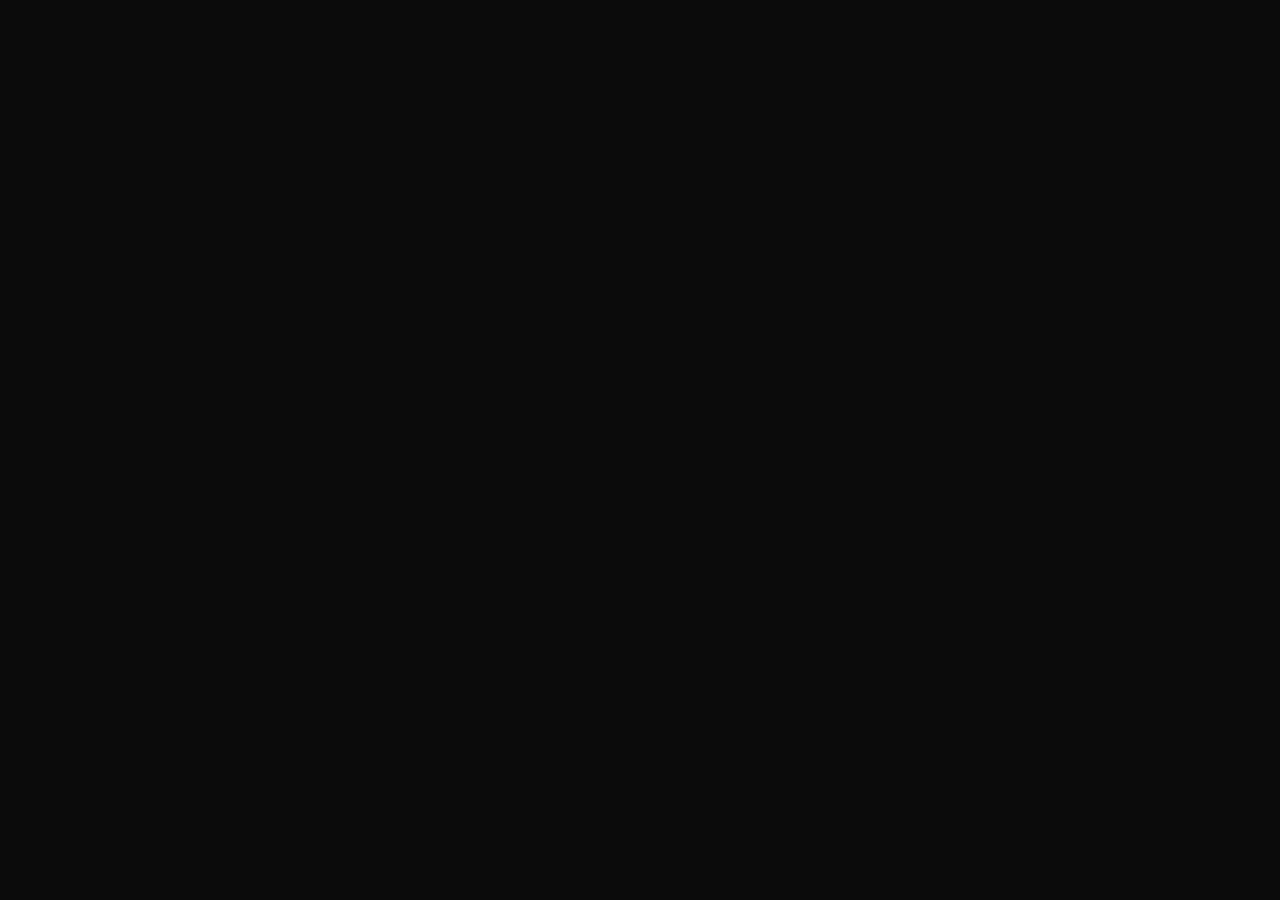
==== commit b50ef234: "Update index.html" ====
--- a/index.html
+++ b/index.html
@@ -1,590 +1,257 @@
 <!DOCTYPE html>
 <html lang="en">
 <head>
-    <meta charset="UTF-8">
-    <meta name="viewport" content="width=device-width, initial-scale=1.0">
-    <title>ROCK-C Media Solution</title>
-
-    <link href="https://fonts.googleapis.com/css2?family=Poppins:wght@300;400;600;700&display=swap" rel="stylesheet">
-    
-    <link rel="stylesheet" href="https://cdnjs.cloudflare.com/ajax/libs/font-awesome/6.4.0/css/all.min.css">
-
-    <style>
-        * {
-            margin: 0;
-            padding: 0;
-            box-sizing: border-box;
-            font-family: 'Poppins', Arial, sans-serif;
-        }
-
-        body {
-            background: #0b0b0b;
-            color: #f1f1f1;
-            line-height: 1.6;
-            scroll-behavior: smooth;
-        }
-
-        /* हेडर */
-        header {
-            background: rgba(0, 0, 0, 0.9);
-            padding: 15px;
-            text-align: center;
-            border-bottom: 2px solid #ffd700;
-            position: sticky;
-            top: 0;
-            z-index: 100;
-            backdrop-filter: blur(10px);
-        }
-
-        .logo {
-            max-width: 180px;
-            width: 100%;
-            height: auto;
-        }
-
-        /* हिरो सेक्सन */
-        .hero {
-            padding: 120px 20px;
-            text-align: center;
-            background: linear-gradient(rgba(11, 11, 11, 0.85), rgba(11, 11, 11, 0.85)), url('V%201.1%20FINAL%20BANNER%2015%20AUG%202026.png');
-            background-size: cover;
-            background-position: center;
-            border-bottom: 1px solid #222;
-        }
-
-        .hero h1 {
-            font-size: 3.5rem;
-            color: #ffd700;
-            font-weight: 700;
-            text-shadow: 0px 4px 10px rgba(255, 215, 0, 0.3);
-            line-height: 1.2;
-        }
-
-        .hero p {
-            margin-top: 15px;
-            font-size: 1.3rem;
-            color: #ccc;
-            letter-spacing: 1px;
-        }
-
-        .cta-btn {
-            display: inline-block;
-            margin-top: 25px;
-            padding: 12px 30px;
-            background: #ffd700;
-            color: #000;
-            text-decoration: none;
-            font-weight: bold;
-            border-radius: 25px;
-            transition: 0.3s ease;
-        }
-
-        .cta-btn:hover {
-            background: #fff;
-            transform: scale(1.05);
-        }
-
-        /* सेक्सनहरू */
-        .section {
-            padding: 80px 20px;
-            max-width: 1200px;
-            margin: auto;
-        }
-
-        .section h2 {
-            text-align: center;
-            margin-bottom: 40px;
-            color: #ffd700;
-            font-size: 2.2rem;
-            position: relative;
-        }
-
-        .section h2::after {
-            content: '';
-            display: block;
-            width: 60px;
-            height: 3px;
-            background: #ffd700;
-            margin: 10px auto 0;
-            border-radius: 2px;
-        }
-
-        .about-text {
-            text-align: center;
-            max-width: 800px;
-            margin: 0 auto;
-            font-size: 1.1rem;
-            color: #ddd;
-        }
-
-        /* सर्भिस कार्डहरू */
-        .cards {
-            display: grid;
-            grid-template-columns: repeat(auto-fit, minmax(280px, 1fr));
-            gap: 25px;
-        }
-
-        .card {
-            background: #141414;
-            padding: 30px 20px;
-            border-radius: 12px;
-            border: 1px solid #252525;
-            text-align: center;
-            transition: all 0.3s ease;
-        }
-
-        .card i {
-            font-size: 2.5rem;
-            color: #ffd700;
-            margin-bottom: 15px;
-        }
-
-        .card h3 {
-            margin-bottom: 10px;
-            font-size: 1.4rem;
-            color: #fff;
-        }
-
-        .card:hover {
-            border-color: #ffd700;
-            transform: translateY(-5px);
-        }
-
-        /* Clickable Expandable Cards CSS */
-        .card.expandable {
-            cursor: pointer;
-        }
-        .card.expandable .click-hint {
-            font-size: 0.8rem;
-            color: #666;
-            margin-top: 5px;
-            transition: 0.3s;
-        }
-        .card.expandable:hover .click-hint {
-            color: #ffd700;
-        }
-        .card-content {
-            max-height: 0;
-            overflow: hidden;
-            transition: max-height 0.3s ease-out;
-            text-align: left;
-            margin-top: 0;
-        }
-        .card.active .card-content {
-            margin-top: 20px;
-            border-top: 1px dashed #ffd700;
-            padding-top: 15px;
-        }
-        .card-content ul {
-            list-style: none;
-            padding-left: 5px;
-        }
-        .card-content li {
-            font-size: 0.95rem;
-            margin-bottom: 8px;
-            color: #ccc;
-            display: flex;
-            align-items: center;
-            gap: 10px;
-        }
-        .card-content li i {
-            font-size: 0.9rem;
-            color: #ffd700;
-            margin-bottom: 0;
-        }
-
-        /* सफल्ड अटो-स्लाइडर स्टाइलिङ */
-        .slider-wrapper {
-            position: relative;
-            max-width: 900px;
-            margin: 0 auto;
-            overflow: hidden;
-            border-radius: 15px;
-            border: 2px solid #ffd700;
-            background: #141414;
-            box-shadow: 0 10px 30px rgba(255, 215, 0, 0.05);
-        }
-
-        .portfolio-slider {
-            display: flex;
-            transition: transform 0.6s cubic-bezier(0.25, 1, 0.5, 1);
-        }
-
-        .portfolio-slide {
-            min-width: 100%;
-            display: flex;
-            justify-content: center;
-            align-items: center;
-            background: #000;
-        }
-
-        .portfolio-slide img {
-            width: 100%;
-            height: 500px;
-            object-fit: contain;
-            display: block;
-        }
-
-        /* फेसबुक बक्स स्टाइलिङ */
-        .fb-container {
-            display: flex;
-            justify-content: center;
-            background: #141414;
-            padding: 15px;
-            border-radius: 12px;
-            border: 1px solid #252525;
-            max-width: 500px;
-            margin: 0 auto;
-            overflow: hidden;
-            width: 100%;
-        }
-
-        /* कन्ट्याक्ट */
-        .contact-container {
-            display: grid;
-            grid-template-columns: repeat(auto-fit, minmax(220px, 1fr));
-            gap: 20px;
-        }
-
-        .contact-box {
-            background: #141414;
-            padding: 20px;
-            border-radius: 10px;
-            text-align: center;
-            border: 1px solid #252525;
-            word-wrap: break-word; /* लामो इमेल मोबाइलमा नफाटोस् भनेर */
-        }
-
-        .contact-box i {
-            font-size: 2rem;
-            color: #ffd700;
-            margin-bottom: 10px;
-        }
-
-        .contact-box p {
-            color: #fff;
-        }
-
-        .contact-box a {
-            color: #fff;
-            text-decoration: none;
-        }
-
-        .contact-box a:hover {
-            color: #ffd700;
-        }
-
-        footer {
-            background: #000;
-            text-align: center;
-            padding: 25px;
-            border-top: 2px solid #ffd700;
-            margin-top: 60px;
-            color: #888;
-        }
-
-        .whatsapp-float {
-            position: fixed;
-            bottom: 25px;
-            right: 25px;
-            background: #25D366;
-            color: white;
-            width: 60px;
-            height: 60px;
-            border-radius: 50%;
-            text-align: center;
-            font-size: 30px;
-            display: flex;
-            align-items: center;
-            justify-content: center;
-            text-decoration: none;
-            z-index: 100;
-            box-shadow: 0px 4px 10px rgba(0,0,0,0.3);
-        }
-
-        .loading-text {
-            text-align: center;
-            color: #aaa;
-            padding: 50px;
-            width: 100%;
-        }
-
-        /* ==========================================================================
-           🎯 MOBILE & TABLET COMPACT RESPONSIVE DESIGN (मोबाइलको लागि जादुई कोड)
-           ========================================================================== */
-        @media (max-width: 768px) {
-            header {
-                padding: 10px;
-            }
-            .logo {
-                max-width: 140px; /* मोबाइलमा सानो लोगो */
-            }
-            .section {
-                padding: 45px 15px; /* मोबाइलमा ट्याक्क मिलेको ग्याप */
-            }
-            .section h2 {
-                font-size: 1.8rem;
-                margin-bottom: 25px;
-            }
-            .hero {
-                padding: 70px 15px; /* हिरो सेक्सनलाई मोबाइल फ्रेन्डली बनाएको */
-            }
-            .hero h1 {
-                font-size: 2.2rem; /* अक्षर नफाटोस् भनेर सानो साइज */
-            }
-            .hero p {
-                font-size: 1rem;
-            }
-            .about-text {
-                font-size: 1rem;
-                text-align: justify; /* मोबाइलमा पढ्न सजिलो */
-            }
-            .portfolio-slide img {
-                height: 320px; /* मोबाइलमा इमेजको उचाई फिट गरेको */
-            }
-            .cards {
-                grid-template-columns: repeat(auto-fit, minmax(250px, 1fr));
-                gap: 15px;
-            }
-            .card {
-                padding: 20px 15px;
-            }
-            .whatsapp-float {
-                width: 50px;
-                height: 50px;
-                font-size: 24px;
-                bottom: 20px;
-                right: 20px;
-            }
-        }
-
-        @media (max-width: 480px) {
-            .hero h1 {
-                font-size: 1.8rem;
-            }
-            .portfolio-slide img {
-                height: 240px; /* एकदमै सानो मोबाइलको लागि */
-            }
-            .fb-container {
-                padding: 5px; /* फेसबुक फिड नछेकियोस् भनेर कम प्याडिङ */
-            }
-        }
-    </style>
-</head>
-<body>
-
-    <header>
-        <img src="ROCK C MEDIA SOLUTION NEW LOGO.png" alt="ROCK-C Media Solution" class="logo">
-    </header>
-
-    <section class="hero">
-        <h1>ROCK-C Media Solution</h1>
-        <p>Information • Entertainment • Digital Services</p>
-        <a href="#contact" class="cta-btn">Contact Us</a>
-    </section>
-
-    <section class="section">
-        <h2>About Us</h2>
-        <p class="about-text">
-            ROCK-C Media Solution is a professional media and digital agency
-            providing graphic design, video editing, digital marketing,
-            news content creation, website development and social media services.
-        </p>
-    </section>
-
-    <section class="section">
-        <h2>Our Services</h2>
-        <div class="cards">
-            
-            <div class="card expandable">
-                <i class="fa-solid fa-palette"></i>
-                <h3>Graphic Design</h3>
-                <p class="click-hint">Click to see details <i class="fa-solid fa-chevron-down" style="font-size:0.8rem;"></i></p>
-                <div class="card-content">
-                    <ul>
-                        <li><i class="fa-solid fa-square-check"></i> Logo Design & Branding</li>
-                        <li><i class="fa-solid fa-square-check"></i> Social Media Banner & Poster</li>
-                        <li><i class="fa-solid fa-square-check"></i> Business Cards & Flyer Design</li>
-                        <li><i class="fa-solid fa-square-check"></i> Brochure & Book Cover Design</li>
-                    </ul>
-                </div>
-            </div>
-
-            <div class="card expandable">
-                <i class="fa-solid fa-video"></i>
-                <h3>Video Editing</h3>
-                <p class="click-hint">Click to see details <i class="fa-solid fa-chevron-down" style="font-size:0.8rem;"></i></p>
-                <div class="card-content">
-                    <ul>
-                        <li><i class="fa-solid fa-square-check"></i> Event Video Editing</li>
-                        <li><i class="fa-solid fa-square-check"></i> TikTok & Reels Editing</li>
-                        <li><i class="fa-solid fa-square-check"></i> Music Video Production</li>
-                        <li><i class="fa-solid fa-square-check"></i> YouTube Video Editing</li>
-                    </ul>
-                </div>
-            </div>
-
-          <div class="card" onclick="window.location.href='news.html'" style="cursor: pointer;">
-    <i class="fa-solid fa-newspaper"></i>
-    <h3>News & Media</h3>
-    <p class="click-hint" style="color: #ffd700;">Click to Read Latest News</p>
-</div>
-
-            <div class="card">
-                <i class="fa-solid fa-code"></i>
-                <h3>Website Development</h3>
-            </div>
-
-            <div class="card expandable">
-    <i class="fa-solid fa-bullhorn"></i>
-    <h3>Digital Marketing</h3>
-    <p class="click-hint">Click to see details <i class="fa-solid fa-chevron-down" style="font-size:0.8rem;"></i></p>
-    <div class="card-content">
-        <ul>
-            <li><i class="fa-solid fa-square-check"></i> गीत दर्ता तथा लाइसेन्स (Song Licensing)</li>
-            <li><i class="fa-solid fa-square-check"></i> Song Distribution (Audio Platforms)</li>
-            <li><i class="fa-solid fa-square-check"></i> YouTube Official Artist Channel (OAC) Verification</li>
-            <li><i class="fa-solid fa-square-check"></i> Facebook Monetization Guide</li>
-            <li><i class="fa-solid fa-square-check"></i> YouTube Monetization Guide</li>
-            <li><i class="fa-solid fa-square-check"></i> Payment Account Setup</li>
-            <li><i class="fa-solid fa-square-check"></i> AI Song / Cover Song Creation</li>
-            <li><i class="fa-solid fa-square-check"></i> AI Music Arrange</li>
-        </ul>
-    </div>
-</div>
-
-            <div class="card">
-                <i class="fa-brands fa-youtube"></i>
-                <h3>YouTube Branding</h3>
-            </div>
-
-        </div>
-    </section>
-
-    <section class="section">
-        <h2>Our Work Portfolio</h2>
-        <div class="slider-wrapper">
-            <div class="portfolio-slider" id="auto-gallery">
-                <p class="loading-text"><i class="fas fa-spinner fa-spin"></i> Shuffling and loading projects...</p>
-            </div>
-        </div>
-    </section>
-
-    <section class="section" id="news">
-        <h2>Latest News & Facebook Updates</h2>
-        <div class="fb-container">
-            
-            <div class="fb-page" 
-                 data-href="https://www.facebook.com/Rockcmedia" 
-                 data-tabs="timeline" 
-                 data-width="500" 
-                 data-height="600" 
-                 data-small-header="false" 
-                 data-adapt-container-width="true" 
-                 data-hide-cover="false" 
-                 data-show-facepile="false">
-                <blockquote lang="en" class="fb-xfbml-parse-ignore">
-                    <a href="https://www.facebook.com/Rockcmedia">Loading Facebook Feed...</a>
-                </blockquote>
-            </div>
-
-        </div>
-    </section>
-
-    <section class="section" id="contact">
-        <h2>Contact Us</h2>
-        <div class="contact-container">
-            <div class="contact-box"><i class="fa-solid fa-phone"></i><p>+977 9811661522</p></div>
-            <div class="contact-box"><i class="fa-solid fa-envelope"></i><p>rockcmediasolution<wbr>@gmail.com</p></div>
-            <div class="contact-box"><i class="fa-brands fa-facebook"></i><br><a href="https://www.facebook.com/Rockcmedia/photos_albums" target="_blank">Visit Facebook</a></div>
-            <div class="contact-box"><i class="fa-brands fa-youtube"></i><br><a href="https://www.youtube.com/@Rock-CMediaSolution" target="_blank">Visit YouTube</a></div>
-        </div>
-    </section>
-
-    <footer>
-        <p>© 2026 ROCK-C Media Solution. All Rights Reserved.</p>
-    </footer>
-
-    <a href="https://wa.me/9779811661522" class="whatsapp-float" target="_blank">
-        <i class="fa-brands fa-whatsapp"></i>
-    </a>
-
-    <div id="fb-root"></div>
-    <script async defer crossorigin="anonymous" src="https://connect.facebook.net/ne_NP/sdk.js#xfbml=1&version=v17.0"></script>
-
-    <script>
-        const repoOwner = 'rockcmediasolution'; 
-        const repoName = 'rock-cmediasolution'; 
-        const folderName = 'our-work-portfolio/our-work-portfolio'; 
-        const apiUrl = `https://api.github.com/repos/${repoOwner}/${repoName}/contents/${folderName}`;
-
-        async function fetchGallery() {
-            const galleryDiv = document.getElementById('auto-gallery');
-            try {
-                const response = await fetch(apiUrl);
-                if (!response.ok) throw new Error("Folder not found");
-                const files = await response.json();
-                
-                const imageExtensions = ['.png', '.jpg', '.jpeg', '.webp', '.gif'];
-                let imageFiles = files.filter(file => imageExtensions.some(ext => file.name.toLowerCase().endsWith(ext)));
-
-                // Fisher-Yates Shuffle Algorithm (फोटोहरू फिट्ने)
-                for (let i = imageFiles.length - 1; i > 0; i--) {
-                    const j = Math.floor(Math.random() * (i + 1));
-                    [imageFiles[i], imageFiles[j]] = [imageFiles[j], imageFiles[i]];
-                }
-                
-                let html = '';
-                imageFiles.forEach(file => {
-                    html += `
-                        <div class="portfolio-slide">
-                            <img src="${file.path}" alt="Portfolio Project">
-                        </div>
-                    `;
-                });
-
-                if(html === '') {
-                    galleryDiv.innerHTML = '<p class="loading-text">No images found in the folder yet!</p>';
-                } else {
-                    galleryDiv.innerHTML = html;
-                    startAutoSlider(); 
-                }
-            } catch (error) {
-                console.error(error);
-                galleryDiv.innerHTML = '<p class="loading-text" style="color:red;">Error loading portfolio slider.</p>';
-            }
-        }
-
-        function startAutoSlider() {
-            const slider = document.getElementById('auto-gallery');
-            const slides = document.querySelectorAll('.portfolio-slide');
-            if (slides.length <= 1) return; 
-
-            let currentIndex = 0;
-            setInterval(() => {
-                currentIndex = (currentIndex + 1) % slides.length;
-                slider.style.transform = `translateX(-${currentIndex * 100}%)`;
-            }, 3000); 
-        }
-
-        // डकुमेन्ट रेडी भएपछि चल्ने कोडहरू
-        document.addEventListener('DOMContentLoaded', () => {
-            fetchGallery();
-
-            // सर्भिस कार्डहरू खोल्ने/बन्द गर्ने लोजिक
-            const expandableCards = document.querySelectorAll('.card.expandable');
-            expandableCards.forEach(card => {
-                card.addEventListener('click', function() {
-                    this.classList.toggle('active');
-                    const content = this.querySelector('.card-content');
-                    if (this.classList.contains('active')) {
-                        content.style.maxHeight = content.scrollHeight + "px";
-                    } else {
-                        content.style.maxHeight = "0px";
-                    }
-                });
-            });
-        });
-    </script>
-</body>
-</html>
+    <meta charset="UTF-8">
+    <meta name="viewport" content="width=device-width, initial-scale=1.0">
+    <title>ROCK-C Media Solution</title>
+
+    <link href="https://fonts.googleapis.com/css2?family=Poppins:wght@300;400;600;700&display=swap" rel="stylesheet">
+    <link rel="stylesheet" href="https://cdnjs.cloudflare.com/ajax/libs/font-awesome/6.4.0/css/all.min.css">
+
+    <style>
+        * {
+            margin: 0;
+            padding: 0;
+            box-sizing: border-box;
+            font-family: 'Poppins', Arial, sans-serif;
+        }
+
+        body {
+            background: #0b0b0b;
+            color: #f1f1f1;
+            line-height: 1.6;
+            scroll-behavior: smooth;
+        }
+
+        /* हेडर */
+        header {
+            background: rgba(0, 0, 0, 0.9);
+            padding: 15px;
+            text-align: center;
+            border-bottom: 2px solid #ffd700;
+            position: sticky;
+            top: 0;
+            z-index: 100;
+            backdrop-filter: blur(10px);
+        }
+
+        .logo {
+            max-width: 180px;
+            width: 100%;
+            height: auto;
+        }
+
+        /* हिरो सेक्सन */
+        .hero {
+            padding: 120px 20px;
+            text-align: center;
+            background: linear-gradient(rgba(11, 11, 11, 0.85), rgba(11, 11, 11, 0.85)), url('V%201.1%20FINAL%20BANNER%2015%20AUG%202026.png');
+            background-size: cover;
+            background-position: center;
+            border-bottom: 1px solid #222;
+        }
+
+        .hero h1 {
+            font-size: 3.5rem;
+            color: #ffd700;
+            font-weight: 700;
+            text-shadow: 0px 4px 10px rgba(255, 215, 0, 0.3);
+            line-height: 1.2;
+        }
+
+        .hero p {
+            margin-top: 15px;
+            font-size: 1.3rem;
+            color: #ccc;
+            letter-spacing: 1px;
+        }
+
+        .cta-btn {
+            display: inline-block;
+            margin-top: 25px;
+            padding: 12px 30px;
+            background: #ffd700;
+            color: #000;
+            text-decoration: none;
+            font-weight: bold;
+            border-radius: 25px;
+            transition: 0.3s ease;
+        }
+
+        .cta-btn:hover {
+            background: #fff;
+            transform: scale(1.05);
+        }
+
+        /* सेक्सनहरू */
+        .section {
+            padding: 80px 20px;
+            max-width: 1200px;
+            margin: auto;
+        }
+
+        .section h2 {
+            text-align: center;
+            margin-bottom: 40px;
+            color: #ffd700;
+            font-size: 2.2rem;
+            position: relative;
+        }
+
+        .section h2::after {
+            content: '';
+            display: block;
+            width: 60px;
+            height: 3px;
+            background: #ffd700;
+            margin: 10px auto 0;
+            border-radius: 2px;
+        }
+
+        .about-text {
+            text-align: center;
+            max-width: 800px;
+            margin: 0 auto;
+            font-size: 1.1rem;
+            color: #ddd;
+        }
+
+        /* सर्भिस कार्डहरू */
+        .cards {
+            display: grid;
+            grid-template-columns: repeat(auto-fit, minmax(280px, 1fr));
+            gap: 25px;
+        }
+
+        .card {
+            background: #141414;
+            padding: 30px 20px;
+            border-radius: 12px;
+            border: 1px solid #252525;
+            text-align: center;
+            transition: all 0.3s ease;
+        }
+
+        .card i {
+            font-size: 2.5rem;
+            color: #ffd700;
+            margin-bottom: 15px;
+        }
+
+        .card h3 {
+            margin-bottom: 10px;
+            font-size: 1.4rem;
+            color: #fff;
+        }
+
+        .card:hover {
+            border-color: #ffd700;
+            transform: translateY(-5px);
+        }
+
+        .card.expandable {
+            cursor: pointer;
+        }
+        .card.expandable .click-hint {
+            font-size: 0.8rem;
+            color: #666;
+            margin-top: 5px;
+            transition: 0.3s;
+        }
+        .card.expandable:hover .click-hint {
+            color: #ffd700;
+        }
+        .card-content {
+            max-height: 0;
+            overflow: hidden;
+            transition: max-height 0.3s ease-out;
+            text-align: left;
+            margin-top: 0;
+        }
+        .card.active .card-content {
+            margin-top: 20px;
+            border-top: 1px dashed #ffd700;
+            padding-top: 15px;
+        }
+        .card-content ul {
+            list-style: none;
+            padding-left: 5px;
+        }
+        .card-content li {
+            font-size: 0.95rem;
+            margin-bottom: 8px;
+            color: #ccc;
+            display: flex;
+            align-items: center;
+            gap: 10px;
+        }
+        .card-content li i {
+            font-size: 0.9rem;
+            color: #ffd700;
+            margin-bottom: 0;
+        }
+
+        /* सफल्ड अटो-स्लाइडर स्टाइलिङ */
+        .slider-wrapper {
+            position: relative;
+            max-width: 900px;
+            margin: 0 auto;
+            overflow: hidden;
+            border-radius: 15px;
+            border: 2px solid #ffd700;
+            background: #141414;
+            box-shadow: 0 10px 30px rgba(255, 215, 0, 0.05);
+        }
+
+        .portfolio-slider {
+            display: flex;
+            transition: transform 0.6s cubic-bezier(0.25, 1, 0.5, 1);
+        }
+
+        .portfolio-slide {
+            min-width: 100%;
+            display: flex;
+            justify-content: center;
+            align-items: center;
+            background: #000;
+        }
+
+        .portfolio-slide img {
+            width: 100%;
+            height: 500px;
+            object-fit: contain;
+            display: block;
+        }
+
+        /* कन्ट्याक्ट */
+        .contact-container {
+            display: grid;
+            grid-template-columns: repeat(auto-fit, minmax(220px, 1fr));
+            gap: 20px;
+        }
+
+        .contact-box {
+            background: #141414;
+            padding: 20px;
+            border-radius: 10px;
+            text-align: center;
+            border: 1px solid #252525;
+            word-wrap: break-word;
+        }
+
+        .contact-box i {
+            font-size: 2rem;
+            color: #ffd700;
+            margin-bottom: 10px;
+        }
+
+        .contact-box p {
+            color: #fff;
+        }
+
+        .contact-box a {
+            color: #fff;
+            text-decoration: none;
+        }
+
+        .contact-
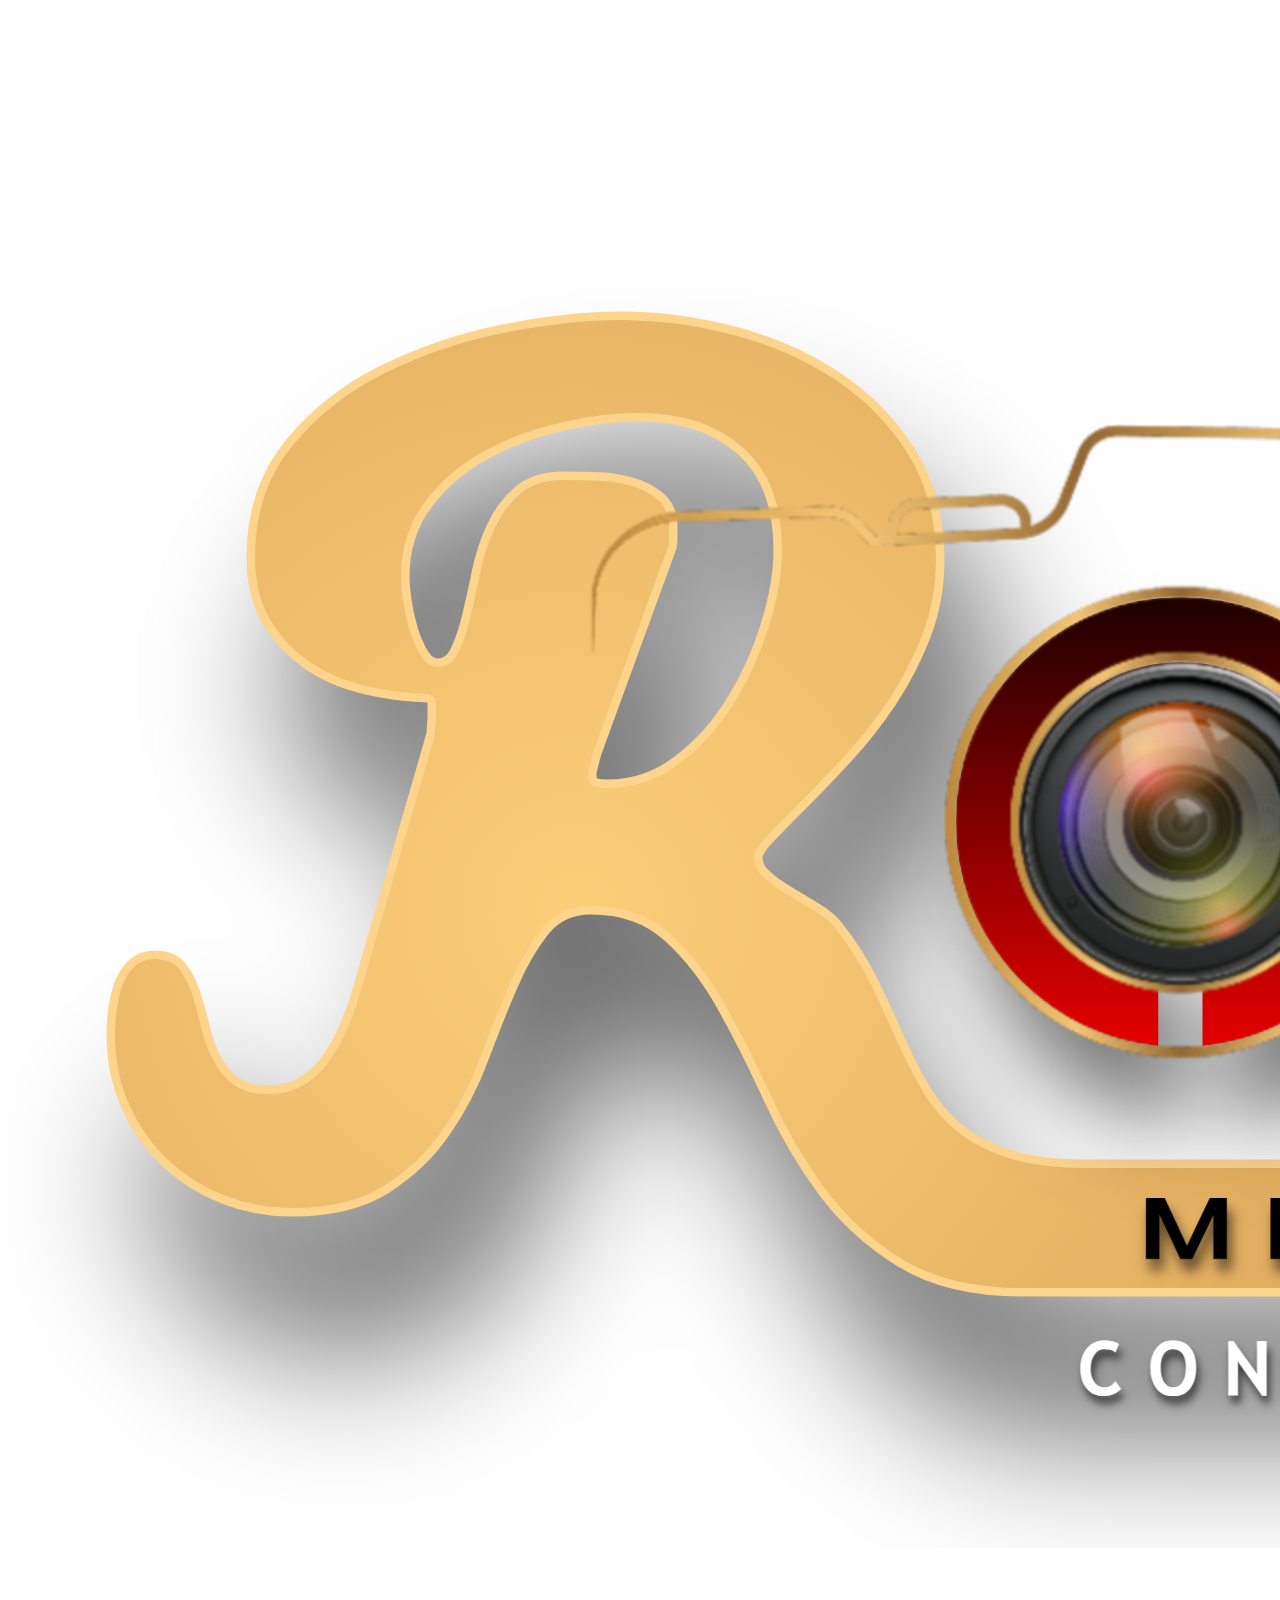
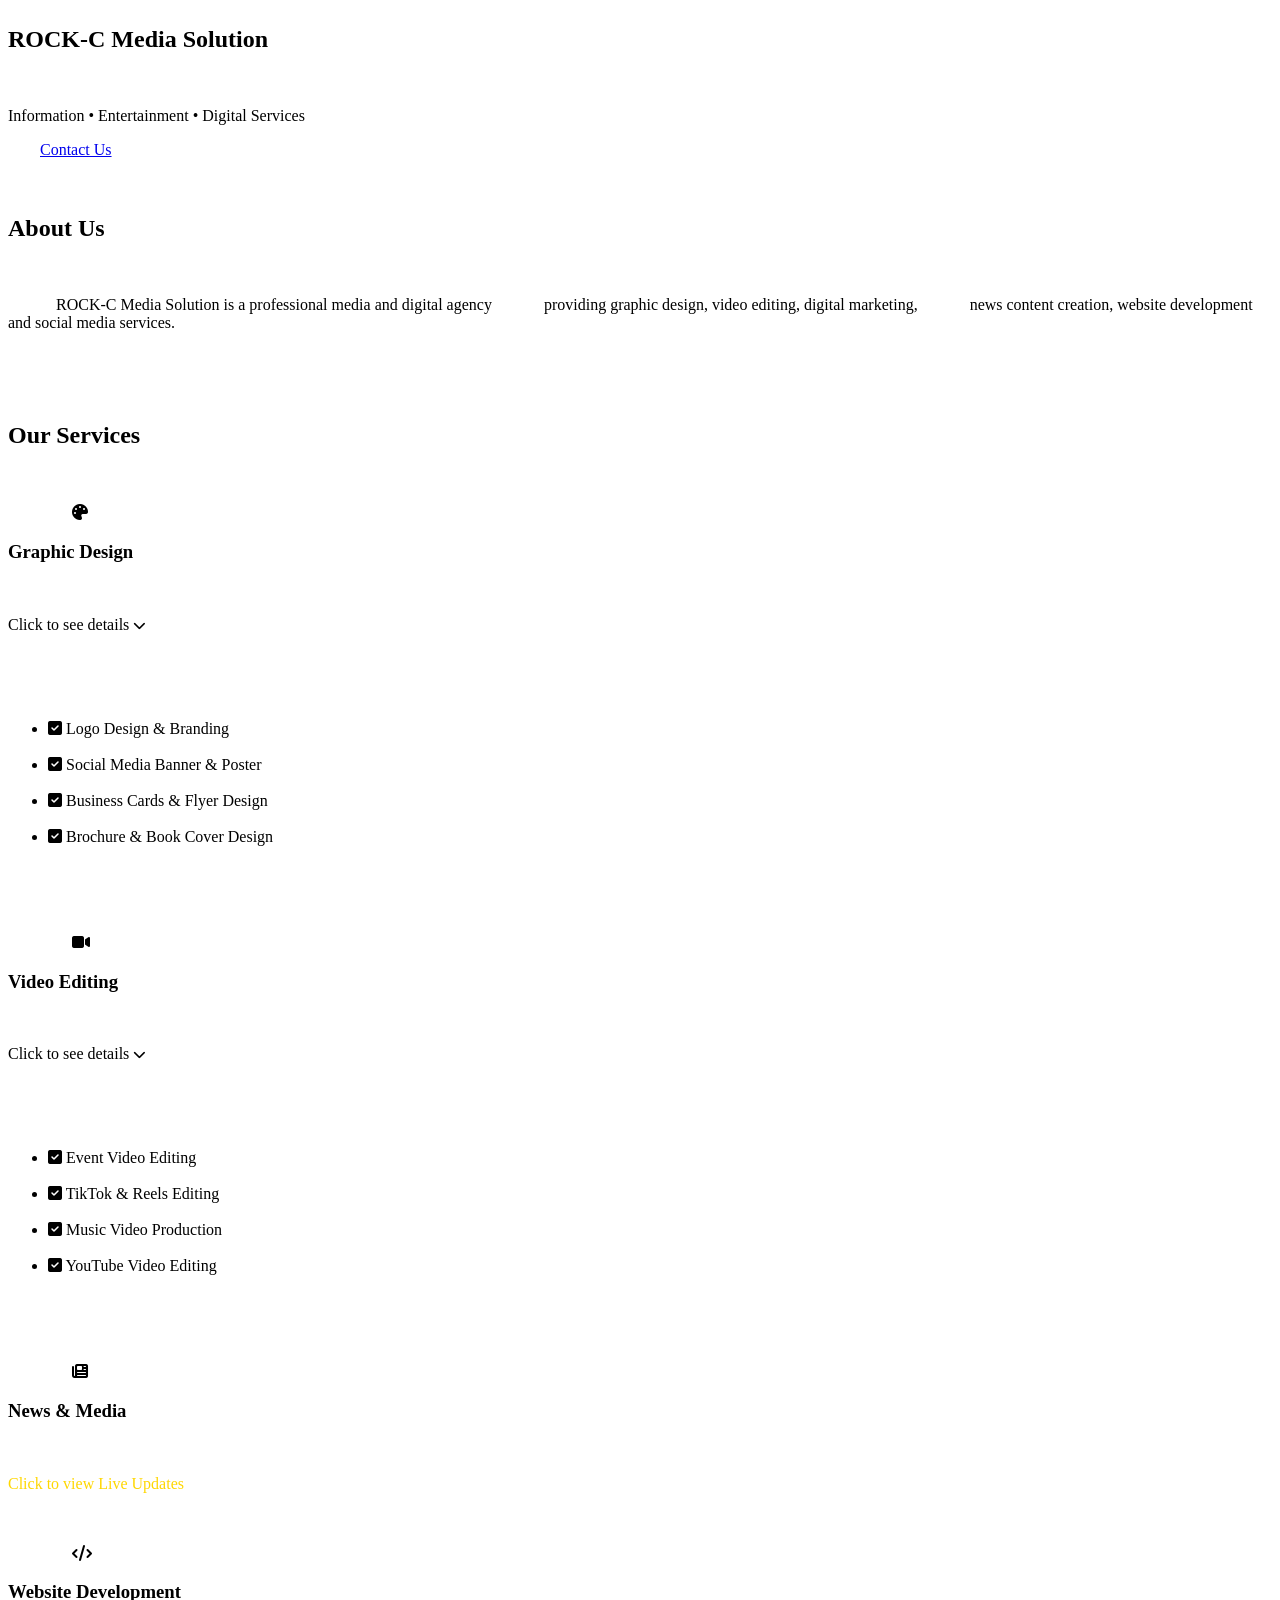
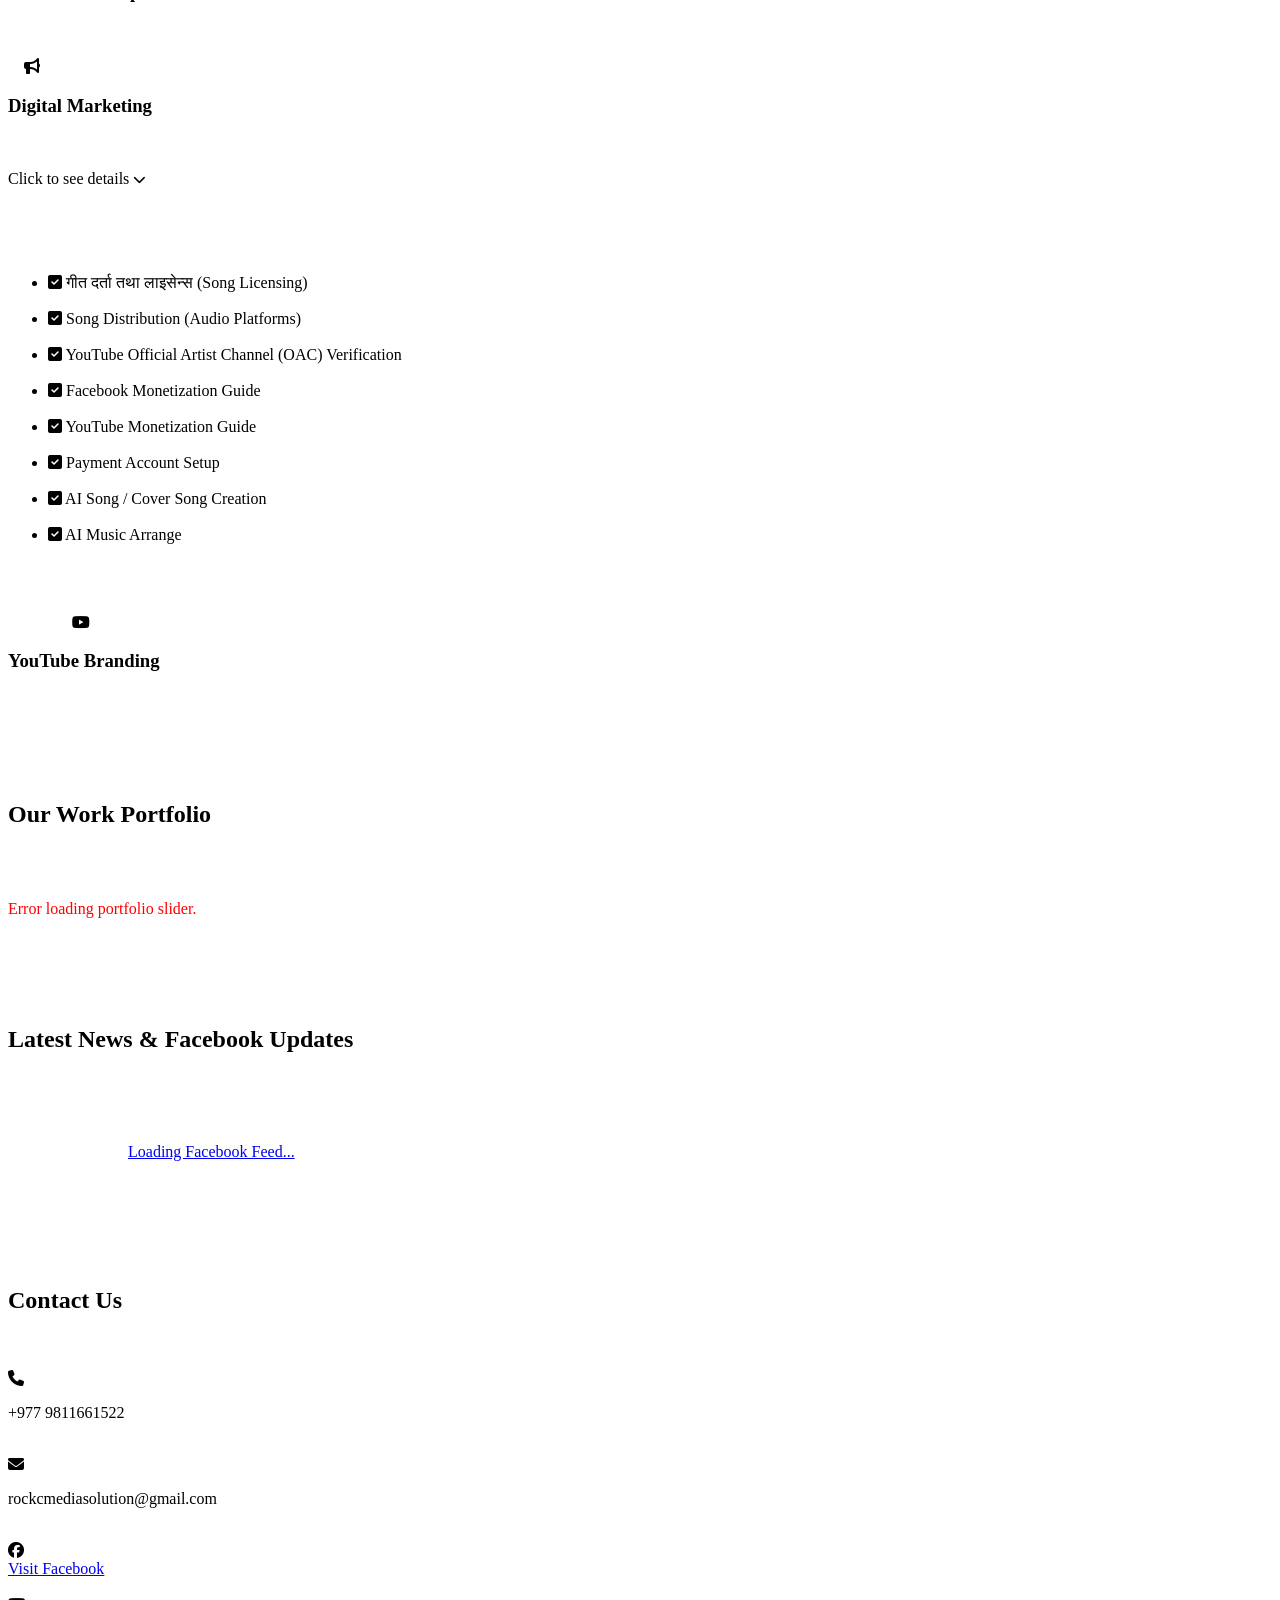
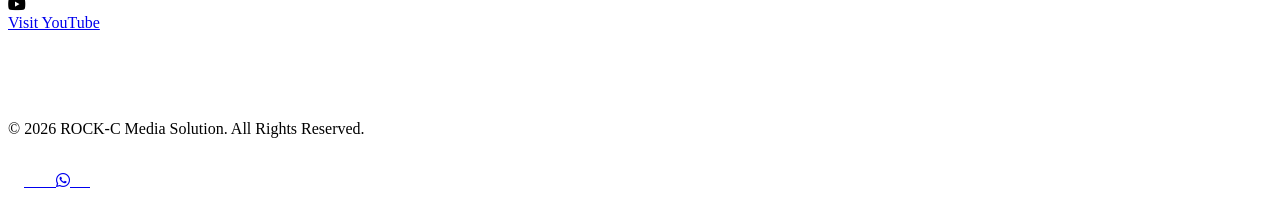
==== commit 34033191: "Update index.html" ====
--- a/index.html
+++ b/index.html
@@ -1,257 +1,590 @@
 <!DOCTYPE html>
 <html lang="en">
 <head>
-    <meta charset="UTF-8">
-    <meta name="viewport" content="width=device-width, initial-scale=1.0">
-    <title>ROCK-C Media Solution</title>
-
-    <link href="https://fonts.googleapis.com/css2?family=Poppins:wght@300;400;600;700&display=swap" rel="stylesheet">
-    <link rel="stylesheet" href="https://cdnjs.cloudflare.com/ajax/libs/font-awesome/6.4.0/css/all.min.css">
-
-    <style>
-        * {
-            margin: 0;
-            padding: 0;
-            box-sizing: border-box;
-            font-family: 'Poppins', Arial, sans-serif;
-        }
-
-        body {
-            background: #0b0b0b;
-            color: #f1f1f1;
-            line-height: 1.6;
-            scroll-behavior: smooth;
-        }
-
-        /* हेडर */
-        header {
-            background: rgba(0, 0, 0, 0.9);
-            padding: 15px;
-            text-align: center;
-            border-bottom: 2px solid #ffd700;
-            position: sticky;
-            top: 0;
-            z-index: 100;
-            backdrop-filter: blur(10px);
-        }
-
-        .logo {
-            max-width: 180px;
-            width: 100%;
-            height: auto;
-        }
-
-        /* हिरो सेक्सन */
-        .hero {
-            padding: 120px 20px;
-            text-align: center;
-            background: linear-gradient(rgba(11, 11, 11, 0.85), rgba(11, 11, 11, 0.85)), url('V%201.1%20FINAL%20BANNER%2015%20AUG%202026.png');
-            background-size: cover;
-            background-position: center;
-            border-bottom: 1px solid #222;
-        }
-
-        .hero h1 {
-            font-size: 3.5rem;
-            color: #ffd700;
-            font-weight: 700;
-            text-shadow: 0px 4px 10px rgba(255, 215, 0, 0.3);
-            line-height: 1.2;
-        }
-
-        .hero p {
-            margin-top: 15px;
-            font-size: 1.3rem;
-            color: #ccc;
-            letter-spacing: 1px;
-        }
-
-        .cta-btn {
-            display: inline-block;
-            margin-top: 25px;
-            padding: 12px 30px;
-            background: #ffd700;
-            color: #000;
-            text-decoration: none;
-            font-weight: bold;
-            border-radius: 25px;
-            transition: 0.3s ease;
-        }
-
-        .cta-btn:hover {
-            background: #fff;
-            transform: scale(1.05);
-        }
-
-        /* सेक्सनहरू */
-        .section {
-            padding: 80px 20px;
-            max-width: 1200px;
-            margin: auto;
-        }
-
-        .section h2 {
-            text-align: center;
-            margin-bottom: 40px;
-            color: #ffd700;
-            font-size: 2.2rem;
-            position: relative;
-        }
-
-        .section h2::after {
-            content: '';
-            display: block;
-            width: 60px;
-            height: 3px;
-            background: #ffd700;
-            margin: 10px auto 0;
-            border-radius: 2px;
-        }
-
-        .about-text {
-            text-align: center;
-            max-width: 800px;
-            margin: 0 auto;
-            font-size: 1.1rem;
-            color: #ddd;
-        }
-
-        /* सर्भिस कार्डहरू */
-        .cards {
-            display: grid;
-            grid-template-columns: repeat(auto-fit, minmax(280px, 1fr));
-            gap: 25px;
-        }
-
-        .card {
-            background: #141414;
-            padding: 30px 20px;
-            border-radius: 12px;
-            border: 1px solid #252525;
-            text-align: center;
-            transition: all 0.3s ease;
-        }
-
-        .card i {
-            font-size: 2.5rem;
-            color: #ffd700;
-            margin-bottom: 15px;
-        }
-
-        .card h3 {
-            margin-bottom: 10px;
-            font-size: 1.4rem;
-            color: #fff;
-        }
-
-        .card:hover {
-            border-color: #ffd700;
-            transform: translateY(-5px);
-        }
-
-        .card.expandable {
-            cursor: pointer;
-        }
-        .card.expandable .click-hint {
-            font-size: 0.8rem;
-            color: #666;
-            margin-top: 5px;
-            transition: 0.3s;
-        }
-        .card.expandable:hover .click-hint {
-            color: #ffd700;
-        }
-        .card-content {
-            max-height: 0;
-            overflow: hidden;
-            transition: max-height 0.3s ease-out;
-            text-align: left;
-            margin-top: 0;
-        }
-        .card.active .card-content {
-            margin-top: 20px;
-            border-top: 1px dashed #ffd700;
-            padding-top: 15px;
-        }
-        .card-content ul {
-            list-style: none;
-            padding-left: 5px;
-        }
-        .card-content li {
-            font-size: 0.95rem;
-            margin-bottom: 8px;
-            color: #ccc;
-            display: flex;
-            align-items: center;
-            gap: 10px;
-        }
-        .card-content li i {
-            font-size: 0.9rem;
-            color: #ffd700;
-            margin-bottom: 0;
-        }
-
-        /* सफल्ड अटो-स्लाइडर स्टाइलिङ */
-        .slider-wrapper {
-            position: relative;
-            max-width: 900px;
-            margin: 0 auto;
-            overflow: hidden;
-            border-radius: 15px;
-            border: 2px solid #ffd700;
-            background: #141414;
-            box-shadow: 0 10px 30px rgba(255, 215, 0, 0.05);
-        }
-
-        .portfolio-slider {
-            display: flex;
-            transition: transform 0.6s cubic-bezier(0.25, 1, 0.5, 1);
-        }
-
-        .portfolio-slide {
-            min-width: 100%;
-            display: flex;
-            justify-content: center;
-            align-items: center;
-            background: #000;
-        }
-
-        .portfolio-slide img {
-            width: 100%;
-            height: 500px;
-            object-fit: contain;
-            display: block;
-        }
-
-        /* कन्ट्याक्ट */
-        .contact-container {
-            display: grid;
-            grid-template-columns: repeat(auto-fit, minmax(220px, 1fr));
-            gap: 20px;
-        }
-
-        .contact-box {
-            background: #141414;
-            padding: 20px;
-            border-radius: 10px;
-            text-align: center;
-            border: 1px solid #252525;
-            word-wrap: break-word;
-        }
-
-        .contact-box i {
-            font-size: 2rem;
-            color: #ffd700;
-            margin-bottom: 10px;
-        }
-
-        .contact-box p {
-            color: #fff;
-        }
-
-        .contact-box a {
-            color: #fff;
-            text-decoration: none;
-        }
-
-        .contact-
+    <meta charset="UTF-8">
+    <meta name="viewport" content="width=device-width, initial-scale=1.0">
+    <title>ROCK-C Media Solution</title>
+
+    <link href="https://fonts.googleapis.com/css2?family=Poppins:wght@300;400;600;700&display=swap" rel="stylesheet">
+    
+    <link rel="stylesheet" href="https://cdnjs.cloudflare.com/ajax/libs/font-awesome/6.4.0/css/all.min.css">
+
+    <style>
+        * {
+            margin: 0;
+            padding: 0;
+            box-sizing: border-box;
+            font-family: 'Poppins', Arial, sans-serif;
+        }
+
+        body {
+            background: #0b0b0b;
+            color: #f1f1f1;
+            line-height: 1.6;
+            scroll-behavior: smooth;
+        }
+
+        /* हेडर */
+        header {
+            background: rgba(0, 0, 0, 0.9);
+            padding: 15px;
+            text-align: center;
+            border-bottom: 2px solid #ffd700;
+            position: sticky;
+            top: 0;
+            z-index: 100;
+            backdrop-filter: blur(10px);
+        }
+
+        .logo {
+            max-width: 180px;
+            width: 100%;
+            height: auto;
+        }
+
+        /* हिरो सेक्सन */
+        .hero {
+            padding: 120px 20px;
+            text-align: center;
+            background: linear-gradient(rgba(11, 11, 11, 0.85), rgba(11, 11, 11, 0.85)), url('V%201.1%20FINAL%20BANNER%2015%20AUG%202026.png');
+            background-size: cover;
+            background-position: center;
+            border-bottom: 1px solid #222;
+        }
+
+        .hero h1 {
+            font-size: 3.5rem;
+            color: #ffd700;
+            font-weight: 700;
+            text-shadow: 0px 4px 10px rgba(255, 215, 0, 0.3);
+            line-height: 1.2;
+        }
+
+        .hero p {
+            margin-top: 15px;
+            font-size: 1.3rem;
+            color: #ccc;
+            letter-spacing: 1px;
+        }
+
+        .cta-btn {
+            display: inline-block;
+            margin-top: 25px;
+            padding: 12px 30px;
+            background: #ffd700;
+            color: #000;
+            text-decoration: none;
+            font-weight: bold;
+            border-radius: 25px;
+            transition: 0.3s ease;
+        }
+
+        .cta-btn:hover {
+            background: #fff;
+            transform: scale(1.05);
+        }
+
+        /* सेक्सनहरू */
+        .section {
+            padding: 80px 20px;
+            max-width: 1200px;
+            margin: auto;
+        }
+
+        .section h2 {
+            text-align: center;
+            margin-bottom: 40px;
+            color: #ffd700;
+            font-size: 2.2rem;
+            position: relative;
+        }
+
+        .section h2::after {
+            content: '';
+            display: block;
+            width: 60px;
+            height: 3px;
+            background: #ffd700;
+            margin: 10px auto 0;
+            border-radius: 2px;
+        }
+
+        .about-text {
+            text-align: center;
+            max-width: 800px;
+            margin: 0 auto;
+            font-size: 1.1rem;
+            color: #ddd;
+        }
+
+        /* सर्भिस कार्डहरू */
+        .cards {
+            display: grid;
+            grid-template-columns: repeat(auto-fit, minmax(280px, 1fr));
+            gap: 25px;
+        }
+
+        .card {
+            background: #141414;
+            padding: 30px 20px;
+            border-radius: 12px;
+            border: 1px solid #252525;
+            text-align: center;
+            transition: all 0.3s ease;
+        }
+
+        .card i {
+            font-size: 2.5rem;
+            color: #ffd700;
+            margin-bottom: 15px;
+        }
+
+        .card h3 {
+            margin-bottom: 10px;
+            font-size: 1.4rem;
+            color: #fff;
+        }
+
+        .card:hover {
+            border-color: #ffd700;
+            transform: translateY(-5px);
+        }
+
+        /* Clickable Expandable Cards CSS */
+        .card.expandable {
+            cursor: pointer;
+        }
+        .card.expandable .click-hint {
+            font-size: 0.8rem;
+            color: #666;
+            margin-top: 5px;
+            transition: 0.3s;
+        }
+        .card.expandable:hover .click-hint {
+            color: #ffd700;
+        }
+        .card-content {
+            max-height: 0;
+            overflow: hidden;
+            transition: max-height 0.3s ease-out;
+            text-align: left;
+            margin-top: 0;
+        }
+        .card.active .card-content {
+            margin-top: 20px;
+            border-top: 1px dashed #ffd700;
+            padding-top: 15px;
+        }
+        .card-content ul {
+            list-style: none;
+            padding-left: 5px;
+        }
+        .card-content li {
+            font-size: 0.95rem;
+            margin-bottom: 8px;
+            color: #ccc;
+            display: flex;
+            align-items: center;
+            gap: 10px;
+        }
+        .card-content li i {
+            font-size: 0.9rem;
+            color: #ffd700;
+            margin-bottom: 0;
+        }
+
+        /* सफल्ड अटो-स्लाइडर स्टाइलिङ */
+        .slider-wrapper {
+            position: relative;
+            max-width: 900px;
+            margin: 0 auto;
+            overflow: hidden;
+            border-radius: 15px;
+            border: 2px solid #ffd700;
+            background: #141414;
+            box-shadow: 0 10px 30px rgba(255, 215, 0, 0.05);
+        }
+
+        .portfolio-slider {
+            display: flex;
+            transition: transform 0.6s cubic-bezier(0.25, 1, 0.5, 1);
+        }
+
+        .portfolio-slide {
+            min-width: 100%;
+            display: flex;
+            justify-content: center;
+            align-items: center;
+            background: #000;
+        }
+
+        .portfolio-slide img {
+            width: 100%;
+            height: 500px;
+            object-fit: contain;
+            display: block;
+        }
+
+        /* फेसबुक बक्स स्टाइलिङ */
+        .fb-container {
+            display: flex;
+            justify-content: center;
+            background: #141414;
+            padding: 15px;
+            border-radius: 12px;
+            border: 1px solid #252525;
+            max-width: 500px;
+            margin: 0 auto;
+            overflow: hidden;
+            width: 100%;
+        }
+
+        /* कन्ट्याक्ट */
+        .contact-container {
+            display: grid;
+            grid-template-columns: repeat(auto-fit, minmax(220px, 1fr));
+            gap: 20px;
+        }
+
+        .contact-box {
+            background: #141414;
+            padding: 20px;
+            border-radius: 10px;
+            text-align: center;
+            border: 1px solid #252525;
+            word-wrap: break-word; /* लामो इमेल मोबाइलमा नफाटोस् भनेर */
+        }
+
+        .contact-box i {
+            font-size: 2rem;
+            color: #ffd700;
+            margin-bottom: 10px;
+        }
+
+        .contact-box p {
+            color: #fff;
+        }
+
+        .contact-box a {
+            color: #fff;
+            text-decoration: none;
+        }
+
+        .contact-box a:hover {
+            color: #ffd700;
+        }
+
+        footer {
+            background: #000;
+            text-align: center;
+            padding: 25px;
+            border-top: 2px solid #ffd700;
+            margin-top: 60px;
+            color: #888;
+        }
+
+        .whatsapp-float {
+            position: fixed;
+            bottom: 25px;
+            right: 25px;
+            background: #25D366;
+            color: white;
+            width: 60px;
+            height: 60px;
+            border-radius: 50%;
+            text-align: center;
+            font-size: 30px;
+            display: flex;
+            align-items: center;
+            justify-content: center;
+            text-decoration: none;
+            z-index: 100;
+            box-shadow: 0px 4px 10px rgba(0,0,0,0.3);
+        }
+
+        .loading-text {
+            text-align: center;
+            color: #aaa;
+            padding: 50px;
+            width: 100%;
+        }
+
+        /* ==========================================================================
+           🎯 MOBILE & TABLET COMPACT RESPONSIVE DESIGN (मोबाइलको लागि जादुई कोड)
+           ========================================================================== */
+        @media (max-width: 768px) {
+            header {
+                padding: 10px;
+            }
+            .logo {
+                max-width: 140px; /* मोबाइलमा सानो लोगो */
+            }
+            .section {
+                padding: 45px 15px; /* मोबाइलमा ट्याक्क मिलेको ग्याप */
+            }
+            .section h2 {
+                font-size: 1.8rem;
+                margin-bottom: 25px;
+            }
+            .hero {
+                padding: 70px 15px; /* हिरो सेक्सनलाई मोबाइल फ्रेन्डली बनाएको */
+            }
+            .hero h1 {
+                font-size: 2.2rem; /* अक्षर नफाटोस् भनेर सानो साइज */
+            }
+            .hero p {
+                font-size: 1rem;
+            }
+            .about-text {
+                font-size: 1rem;
+                text-align: justify; /* मोबाइलमा पढ्न सजिलो */
+            }
+            .portfolio-slide img {
+                height: 320px; /* मोबाइलमा इमेजको उचाई फिट गरेको */
+            }
+            .cards {
+                grid-template-columns: repeat(auto-fit, minmax(250px, 1fr));
+                gap: 15px;
+            }
+            .card {
+                padding: 20px 15px;
+            }
+            .whatsapp-float {
+                width: 50px;
+                height: 50px;
+                font-size: 24px;
+                bottom: 20px;
+                right: 20px;
+            }
+        }
+
+        @media (max-width: 480px) {
+            .hero h1 {
+                font-size: 1.8rem;
+            }
+            .portfolio-slide img {
+                height: 240px; /* एकदमै सानो मोबाइलको लागि */
+            }
+            .fb-container {
+                padding: 5px; /* फेसबुक फिड नछेकियोस् भनेर कम प्याडिङ */
+            }
+        }
+    </style>
+</head>
+<body>
+
+    <header>
+        <img src="ROCK C MEDIA SOLUTION NEW LOGO.png" alt="ROCK-C Media Solution" class="logo">
+    </header>
+
+    <section class="hero">
+        <h1>ROCK-C Media Solution</h1>
+        <p>Information • Entertainment • Digital Services</p>
+        <a href="#contact" class="cta-btn">Contact Us</a>
+    </section>
+
+    <section class="section">
+        <h2>About Us</h2>
+        <p class="about-text">
+            ROCK-C Media Solution is a professional media and digital agency
+            providing graphic design, video editing, digital marketing,
+            news content creation, website development and social media services.
+        </p>
+    </section>
+
+    <section class="section">
+        <h2>Our Services</h2>
+        <div class="cards">
+            
+            <div class="card expandable">
+                <i class="fa-solid fa-palette"></i>
+                <h3>Graphic Design</h3>
+                <p class="click-hint">Click to see details <i class="fa-solid fa-chevron-down" style="font-size:0.8rem;"></i></p>
+                <div class="card-content">
+                    <ul>
+                        <li><i class="fa-solid fa-square-check"></i> Logo Design & Branding</li>
+                        <li><i class="fa-solid fa-square-check"></i> Social Media Banner & Poster</li>
+                        <li><i class="fa-solid fa-square-check"></i> Business Cards & Flyer Design</li>
+                        <li><i class="fa-solid fa-square-check"></i> Brochure & Book Cover Design</li>
+                    </ul>
+                </div>
+            </div>
+
+            <div class="card expandable">
+                <i class="fa-solid fa-video"></i>
+                <h3>Video Editing</h3>
+                <p class="click-hint">Click to see details <i class="fa-solid fa-chevron-down" style="font-size:0.8rem;"></i></p>
+                <div class="card-content">
+                    <ul>
+                        <li><i class="fa-solid fa-square-check"></i> Event Video Editing</li>
+                        <li><i class="fa-solid fa-square-check"></i> TikTok & Reels Editing</li>
+                        <li><i class="fa-solid fa-square-check"></i> Music Video Production</li>
+                        <li><i class="fa-solid fa-square-check"></i> YouTube Video Editing</li>
+                    </ul>
+                </div>
+            </div>
+
+            <div class="card" onclick="window.location.href='#news'" style="cursor: pointer;">
+                <i class="fa-solid fa-newspaper"></i>
+                <h3>News & Media</h3>
+                <p class="click-hint" style="color: #ffd700;">Click to view Live Updates</p>
+            </div>
+
+            <div class="card">
+                <i class="fa-solid fa-code"></i>
+                <h3>Website Development</h3>
+            </div>
+
+            <div class="card expandable">
+    <i class="fa-solid fa-bullhorn"></i>
+    <h3>Digital Marketing</h3>
+    <p class="click-hint">Click to see details <i class="fa-solid fa-chevron-down" style="font-size:0.8rem;"></i></p>
+    <div class="card-content">
+        <ul>
+            <li><i class="fa-solid fa-square-check"></i> गीत दर्ता तथा लाइसेन्स (Song Licensing)</li>
+            <li><i class="fa-solid fa-square-check"></i> Song Distribution (Audio Platforms)</li>
+            <li><i class="fa-solid fa-square-check"></i> YouTube Official Artist Channel (OAC) Verification</li>
+            <li><i class="fa-solid fa-square-check"></i> Facebook Monetization Guide</li>
+            <li><i class="fa-solid fa-square-check"></i> YouTube Monetization Guide</li>
+            <li><i class="fa-solid fa-square-check"></i> Payment Account Setup</li>
+            <li><i class="fa-solid fa-square-check"></i> AI Song / Cover Song Creation</li>
+            <li><i class="fa-solid fa-square-check"></i> AI Music Arrange</li>
+        </ul>
+    </div>
+</div>
+
+            <div class="card">
+                <i class="fa-brands fa-youtube"></i>
+                <h3>YouTube Branding</h3>
+            </div>
+
+        </div>
+    </section>
+
+    <section class="section">
+        <h2>Our Work Portfolio</h2>
+        <div class="slider-wrapper">
+            <div class="portfolio-slider" id="auto-gallery">
+                <p class="loading-text"><i class="fas fa-spinner fa-spin"></i> Shuffling and loading projects...</p>
+            </div>
+        </div>
+    </section>
+
+    <section class="section" id="news">
+        <h2>Latest News & Facebook Updates</h2>
+        <div class="fb-container">
+            
+            <div class="fb-page" 
+                 data-href="https://www.facebook.com/Rockcmedia" 
+                 data-tabs="timeline" 
+                 data-width="500" 
+                 data-height="600" 
+                 data-small-header="false" 
+                 data-adapt-container-width="true" 
+                 data-hide-cover="false" 
+                 data-show-facepile="false">
+                <blockquote lang="en" class="fb-xfbml-parse-ignore">
+                    <a href="https://www.facebook.com/Rockcmedia">Loading Facebook Feed...</a>
+                </blockquote>
+            </div>
+
+        </div>
+    </section>
+
+    <section class="section" id="contact">
+        <h2>Contact Us</h2>
+        <div class="contact-container">
+            <div class="contact-box"><i class="fa-solid fa-phone"></i><p>+977 9811661522</p></div>
+            <div class="contact-box"><i class="fa-solid fa-envelope"></i><p>rockcmediasolution<wbr>@gmail.com</p></div>
+            <div class="contact-box"><i class="fa-brands fa-facebook"></i><br><a href="https://www.facebook.com/Rockcmedia/photos_albums" target="_blank">Visit Facebook</a></div>
+            <div class="contact-box"><i class="fa-brands fa-youtube"></i><br><a href="https://www.youtube.com/@Rock-CMediaSolution" target="_blank">Visit YouTube</a></div>
+        </div>
+    </section>
+
+    <footer>
+        <p>© 2026 ROCK-C Media Solution. All Rights Reserved.</p>
+    </footer>
+
+    <a href="https://wa.me/9779811661522" class="whatsapp-float" target="_blank">
+        <i class="fa-brands fa-whatsapp"></i>
+    </a>
+
+    <div id="fb-root"></div>
+    <script async defer crossorigin="anonymous" src="https://connect.facebook.net/ne_NP/sdk.js#xfbml=1&version=v17.0"></script>
+
+    <script>
+        const repoOwner = 'rockcmediasolution'; 
+        const repoName = 'rock-cmediasolution'; 
+        const folderName = 'our-work-portfolio/our-work-portfolio'; 
+        const apiUrl = `https://api.github.com/repos/${repoOwner}/${repoName}/contents/${folderName}`;
+
+        async function fetchGallery() {
+            const galleryDiv = document.getElementById('auto-gallery');
+            try {
+                const response = await fetch(apiUrl);
+                if (!response.ok) throw new Error("Folder not found");
+                const files = await response.json();
+                
+                const imageExtensions = ['.png', '.jpg', '.jpeg', '.webp', '.gif'];
+                let imageFiles = files.filter(file => imageExtensions.some(ext => file.name.toLowerCase().endsWith(ext)));
+
+                // Fisher-Yates Shuffle Algorithm (फोटोहरू फिट्ने)
+                for (let i = imageFiles.length - 1; i > 0; i--) {
+                    const j = Math.floor(Math.random() * (i + 1));
+                    [imageFiles[i], imageFiles[j]] = [imageFiles[j], imageFiles[i]];
+                }
+                
+                let html = '';
+                imageFiles.forEach(file => {
+                    html += `
+                        <div class="portfolio-slide">
+                            <img src="${file.path}" alt="Portfolio Project">
+                        </div>
+                    `;
+                });
+
+                if(html === '') {
+                    galleryDiv.innerHTML = '<p class="loading-text">No images found in the folder yet!</p>';
+                } else {
+                    galleryDiv.innerHTML = html;
+                    startAutoSlider(); 
+                }
+            } catch (error) {
+                console.error(error);
+                galleryDiv.innerHTML = '<p class="loading-text" style="color:red;">Error loading portfolio slider.</p>';
+            }
+        }
+
+        function startAutoSlider() {
+            const slider = document.getElementById('auto-gallery');
+            const slides = document.querySelectorAll('.portfolio-slide');
+            if (slides.length <= 1) return; 
+
+            let currentIndex = 0;
+            setInterval(() => {
+                currentIndex = (currentIndex + 1) % slides.length;
+                slider.style.transform = `translateX(-${currentIndex * 100}%)`;
+            }, 3000); 
+        }
+
+        // डकुमेन्ट रेडी भएपछि चल्ने कोडहरू
+        document.addEventListener('DOMContentLoaded', () => {
+            fetchGallery();
+
+            // सर्भिस कार्डहरू खोल्ने/बन्द गर्ने लोजिक
+            const expandableCards = document.querySelectorAll('.card.expandable');
+            expandableCards.forEach(card => {
+                card.addEventListener('click', function() {
+                    this.classList.toggle('active');
+                    const content = this.querySelector('.card-content');
+                    if (this.classList.contains('active')) {
+                        content.style.maxHeight = content.scrollHeight + "px";
+                    } else {
+                        content.style.maxHeight = "0px";
+                    }
+                });
+            });
+        });
+    </script>
+</body>
+</html>
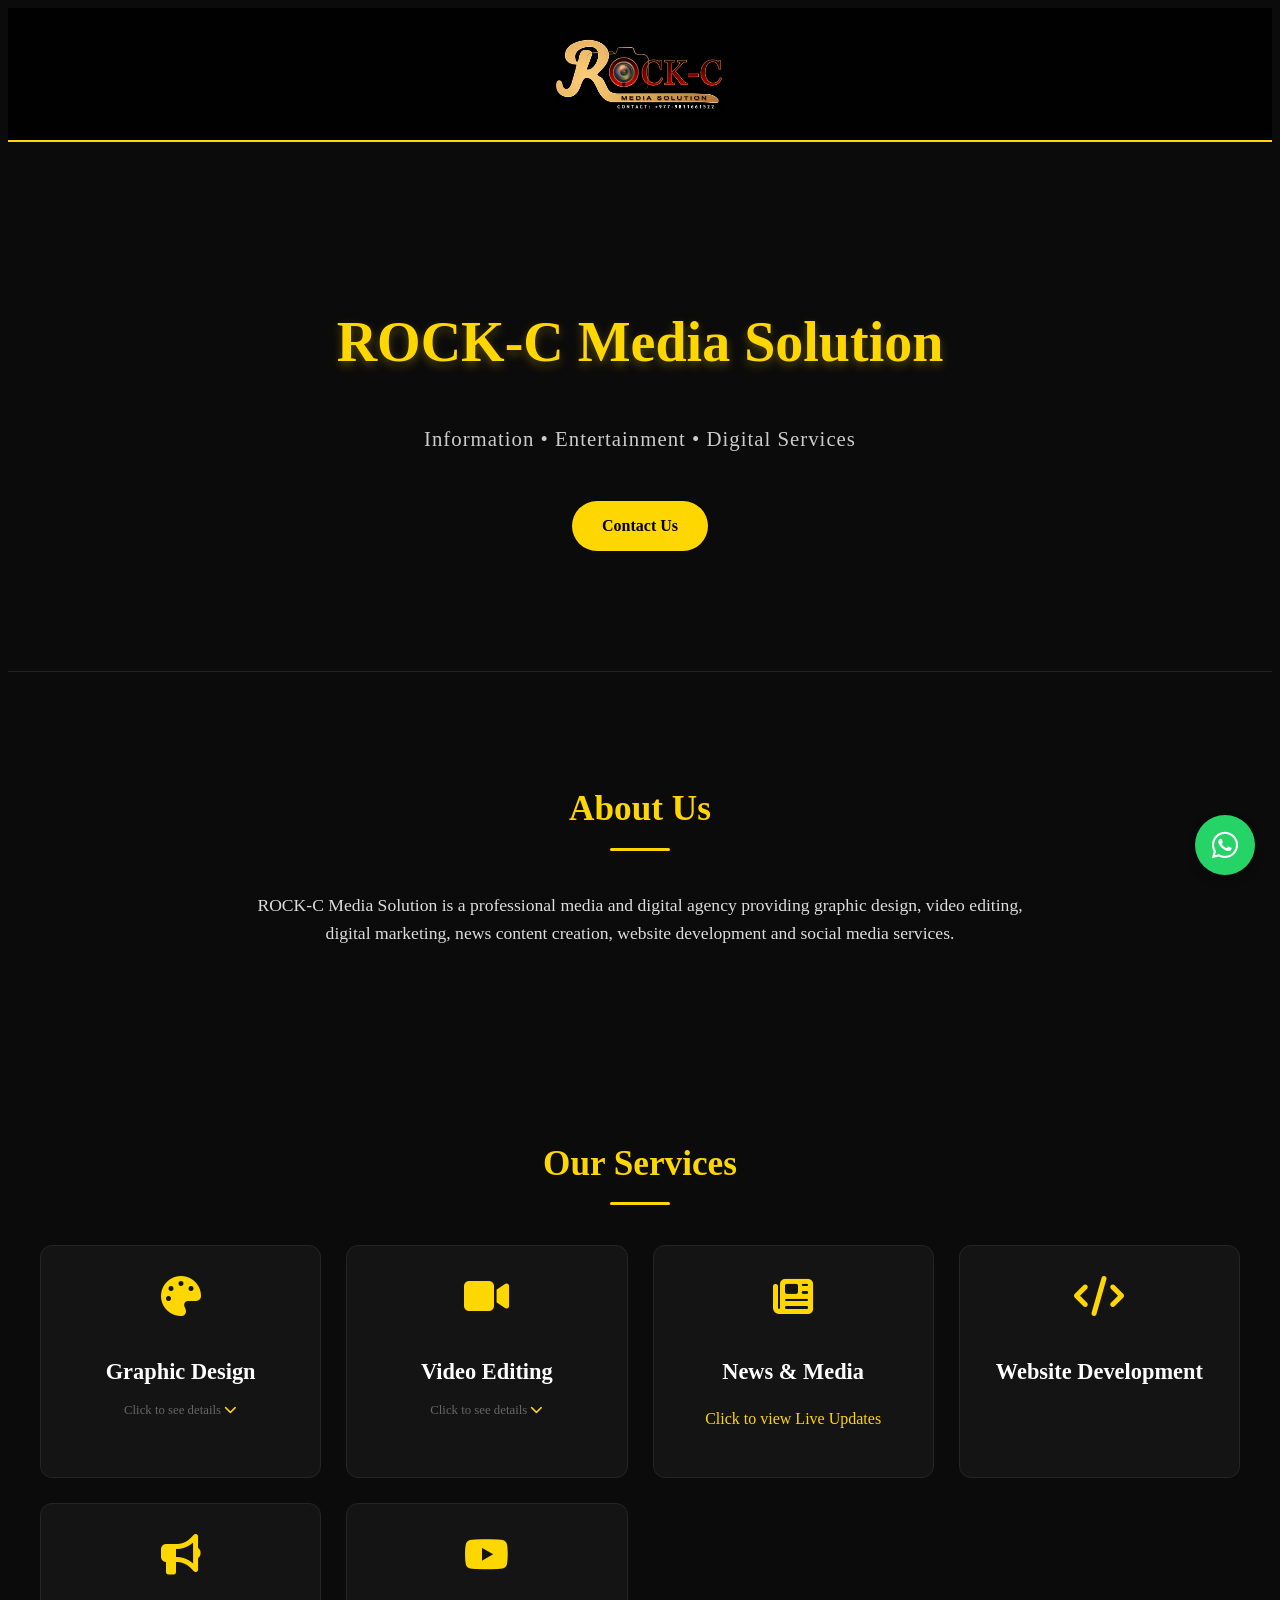
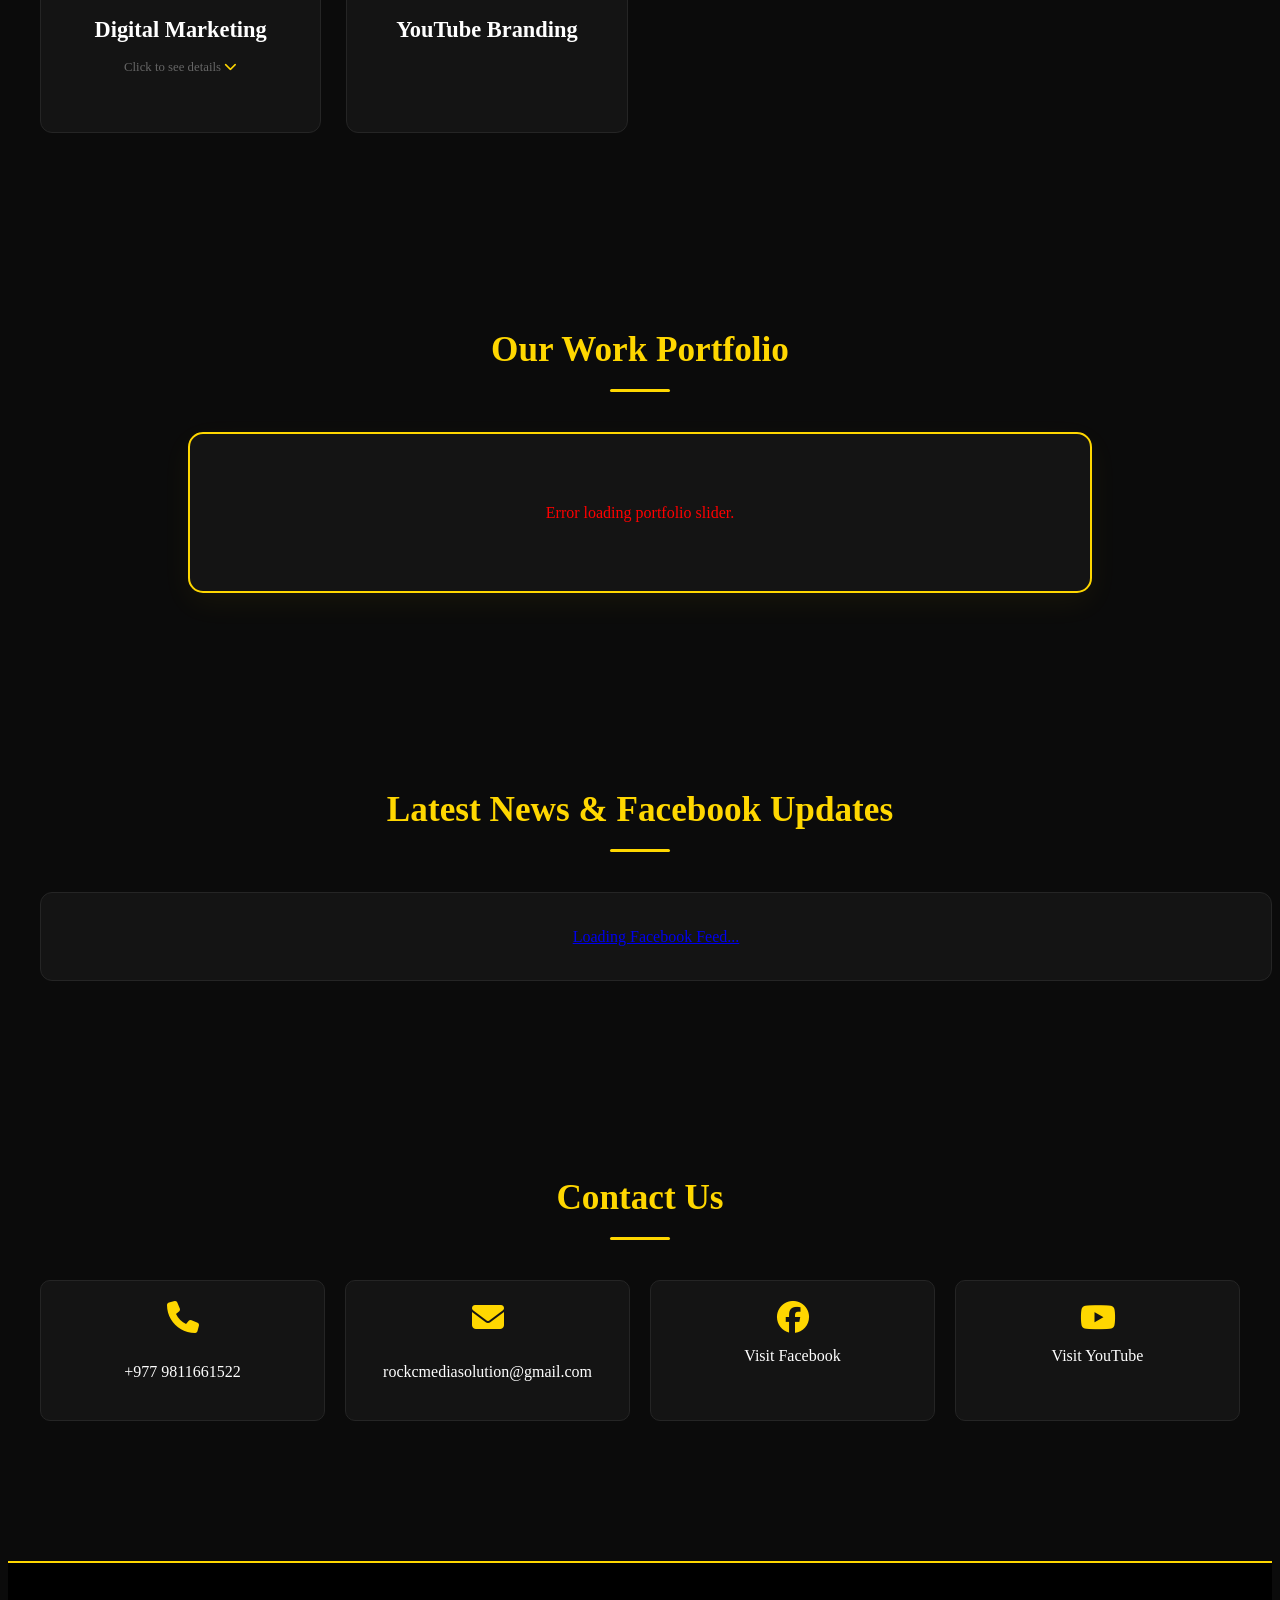
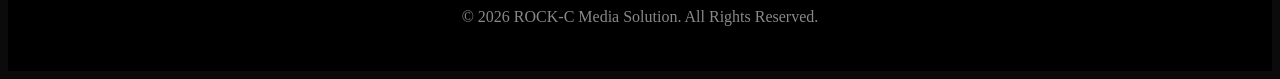
==== commit aeb0d8b2: "Update index.html" ====
--- a/index.html
+++ b/index.html
@@ -1,590 +1,228 @@
 <!DOCTYPE html>
 <html lang="en">
 <head>
-    <meta charset="UTF-8">
-    <meta name="viewport" content="width=device-width, initial-scale=1.0">
-    <title>ROCK-C Media Solution</title>
-
-    <link href="https://fonts.googleapis.com/css2?family=Poppins:wght@300;400;600;700&display=swap" rel="stylesheet">
-    
-    <link rel="stylesheet" href="https://cdnjs.cloudflare.com/ajax/libs/font-awesome/6.4.0/css/all.min.css">
-
-    <style>
-        * {
-            margin: 0;
-            padding: 0;
-            box-sizing: border-box;
-            font-family: 'Poppins', Arial, sans-serif;
-        }
-
-        body {
-            background: #0b0b0b;
-            color: #f1f1f1;
-            line-height: 1.6;
-            scroll-behavior: smooth;
-        }
-
-        /* हेडर */
-        header {
-            background: rgba(0, 0, 0, 0.9);
-            padding: 15px;
-            text-align: center;
-            border-bottom: 2px solid #ffd700;
-            position: sticky;
-            top: 0;
-            z-index: 100;
-            backdrop-filter: blur(10px);
-        }
-
-        .logo {
-            max-width: 180px;
-            width: 100%;
-            height: auto;
-        }
-
-        /* हिरो सेक्सन */
-        .hero {
-            padding: 120px 20px;
-            text-align: center;
-            background: linear-gradient(rgba(11, 11, 11, 0.85), rgba(11, 11, 11, 0.85)), url('V%201.1%20FINAL%20BANNER%2015%20AUG%202026.png');
-            background-size: cover;
-            background-position: center;
-            border-bottom: 1px solid #222;
-        }
-
-        .hero h1 {
-            font-size: 3.5rem;
-            color: #ffd700;
-            font-weight: 700;
-            text-shadow: 0px 4px 10px rgba(255, 215, 0, 0.3);
-            line-height: 1.2;
-        }
-
-        .hero p {
-            margin-top: 15px;
-            font-size: 1.3rem;
-            color: #ccc;
-            letter-spacing: 1px;
-        }
-
-        .cta-btn {
-            display: inline-block;
-            margin-top: 25px;
-            padding: 12px 30px;
-            background: #ffd700;
-            color: #000;
-            text-decoration: none;
-            font-weight: bold;
-            border-radius: 25px;
-            transition: 0.3s ease;
-        }
-
-        .cta-btn:hover {
-            background: #fff;
-            transform: scale(1.05);
-        }
-
-        /* सेक्सनहरू */
-        .section {
-            padding: 80px 20px;
-            max-width: 1200px;
-            margin: auto;
-        }
-
-        .section h2 {
-            text-align: center;
-            margin-bottom: 40px;
-            color: #ffd700;
-            font-size: 2.2rem;
-            position: relative;
-        }
-
-        .section h2::after {
-            content: '';
-            display: block;
-            width: 60px;
-            height: 3px;
-            background: #ffd700;
-            margin: 10px auto 0;
-            border-radius: 2px;
-        }
-
-        .about-text {
-            text-align: center;
-            max-width: 800px;
-            margin: 0 auto;
-            font-size: 1.1rem;
-            color: #ddd;
-        }
-
-        /* सर्भिस कार्डहरू */
-        .cards {
-            display: grid;
-            grid-template-columns: repeat(auto-fit, minmax(280px, 1fr));
-            gap: 25px;
-        }
-
-        .card {
-            background: #141414;
-            padding: 30px 20px;
-            border-radius: 12px;
-            border: 1px solid #252525;
-            text-align: center;
-            transition: all 0.3s ease;
-        }
-
-        .card i {
-            font-size: 2.5rem;
-            color: #ffd700;
-            margin-bottom: 15px;
-        }
-
-        .card h3 {
-            margin-bottom: 10px;
-            font-size: 1.4rem;
-            color: #fff;
-        }
-
-        .card:hover {
-            border-color: #ffd700;
-            transform: translateY(-5px);
-        }
-
-        /* Clickable Expandable Cards CSS */
-        .card.expandable {
-            cursor: pointer;
-        }
-        .card.expandable .click-hint {
-            font-size: 0.8rem;
-            color: #666;
-            margin-top: 5px;
-            transition: 0.3s;
-        }
-        .card.expandable:hover .click-hint {
-            color: #ffd700;
-        }
-        .card-content {
-            max-height: 0;
-            overflow: hidden;
-            transition: max-height 0.3s ease-out;
-            text-align: left;
-            margin-top: 0;
-        }
-        .card.active .card-content {
-            margin-top: 20px;
-            border-top: 1px dashed #ffd700;
-            padding-top: 15px;
-        }
-        .card-content ul {
-            list-style: none;
-            padding-left: 5px;
-        }
-        .card-content li {
-            font-size: 0.95rem;
-            margin-bottom: 8px;
-            color: #ccc;
-            display: flex;
-            align-items: center;
-            gap: 10px;
-        }
-        .card-content li i {
-            font-size: 0.9rem;
-            color: #ffd700;
-            margin-bottom: 0;
-        }
-
-        /* सफल्ड अटो-स्लाइडर स्टाइलिङ */
-        .slider-wrapper {
-            position: relative;
-            max-width: 900px;
-            margin: 0 auto;
-            overflow: hidden;
-            border-radius: 15px;
-            border: 2px solid #ffd700;
-            background: #141414;
-            box-shadow: 0 10px 30px rgba(255, 215, 0, 0.05);
-        }
-
-        .portfolio-slider {
-            display: flex;
-            transition: transform 0.6s cubic-bezier(0.25, 1, 0.5, 1);
-        }
-
-        .portfolio-slide {
-            min-width: 100%;
-            display: flex;
-            justify-content: center;
-            align-items: center;
-            background: #000;
-        }
-
-        .portfolio-slide img {
-            width: 100%;
-            height: 500px;
-            object-fit: contain;
-            display: block;
-        }
-
-        /* फेसबुक बक्स स्टाइलिङ */
-        .fb-container {
-            display: flex;
-            justify-content: center;
-            background: #141414;
-            padding: 15px;
-            border-radius: 12px;
-            border: 1px solid #252525;
-            max-width: 500px;
-            margin: 0 auto;
-            overflow: hidden;
-            width: 100%;
-        }
-
-        /* कन्ट्याक्ट */
-        .contact-container {
-            display: grid;
-            grid-template-columns: repeat(auto-fit, minmax(220px, 1fr));
-            gap: 20px;
-        }
-
-        .contact-box {
-            background: #141414;
-            padding: 20px;
-            border-radius: 10px;
-            text-align: center;
-            border: 1px solid #252525;
-            word-wrap: break-word; /* लामो इमेल मोबाइलमा नफाटोस् भनेर */
-        }
-
-        .contact-box i {
-            font-size: 2rem;
-            color: #ffd700;
-            margin-bottom: 10px;
-        }
-
-        .contact-box p {
-            color: #fff;
-        }
-
-        .contact-box a {
-            color: #fff;
-            text-decoration: none;
-        }
-
-        .contact-box a:hover {
-            color: #ffd700;
-        }
-
-        footer {
-            background: #000;
-            text-align: center;
-            padding: 25px;
-            border-top: 2px solid #ffd700;
-            margin-top: 60px;
-            color: #888;
-        }
-
-        .whatsapp-float {
-            position: fixed;
-            bottom: 25px;
-            right: 25px;
-            background: #25D366;
-            color: white;
-            width: 60px;
-            height: 60px;
-            border-radius: 50%;
-            text-align: center;
-            font-size: 30px;
-            display: flex;
-            align-items: center;
-            justify-content: center;
-            text-decoration: none;
-            z-index: 100;
-            box-shadow: 0px 4px 10px rgba(0,0,0,0.3);
-        }
-
-        .loading-text {
-            text-align: center;
-            color: #aaa;
-            padding: 50px;
-            width: 100%;
-        }
-
-        /* ==========================================================================
-           🎯 MOBILE & TABLET COMPACT RESPONSIVE DESIGN (मोबाइलको लागि जादुई कोड)
-           ========================================================================== */
-        @media (max-width: 768px) {
-            header {
-                padding: 10px;
-            }
-            .logo {
-                max-width: 140px; /* मोबाइलमा सानो लोगो */
-            }
-            .section {
-                padding: 45px 15px; /* मोबाइलमा ट्याक्क मिलेको ग्याप */
-            }
-            .section h2 {
-                font-size: 1.8rem;
-                margin-bottom: 25px;
-            }
-            .hero {
-                padding: 70px 15px; /* हिरो सेक्सनलाई मोबाइल फ्रेन्डली बनाएको */
-            }
-            .hero h1 {
-                font-size: 2.2rem; /* अक्षर नफाटोस् भनेर सानो साइज */
-            }
-            .hero p {
-                font-size: 1rem;
-            }
-            .about-text {
-                font-size: 1rem;
-                text-align: justify; /* मोबाइलमा पढ्न सजिलो */
-            }
-            .portfolio-slide img {
-                height: 320px; /* मोबाइलमा इमेजको उचाई फिट गरेको */
-            }
-            .cards {
-                grid-template-columns: repeat(auto-fit, minmax(250px, 1fr));
-                gap: 15px;
-            }
-            .card {
-                padding: 20px 15px;
-            }
-            .whatsapp-float {
-                width: 50px;
-                height: 50px;
-                font-size: 24px;
-                bottom: 20px;
-                right: 20px;
-            }
-        }
-
-        @media (max-width: 480px) {
-            .hero h1 {
-                font-size: 1.8rem;
-            }
-            .portfolio-slide img {
-                height: 240px; /* एकदमै सानो मोबाइलको लागि */
-            }
-            .fb-container {
-                padding: 5px; /* फेसबुक फिड नछेकियोस् भनेर कम प्याडिङ */
-            }
-        }
-    </style>
+    <meta charset="UTF-8">
+    <meta name="viewport" content="width=device-width, initial-scale=1.0">
+    <title>ROCK-C Media Solution</title>
+
+    <link href="https://fonts.googleapis.com/css2?family=Poppins:wght@300;400;600;700&display=swap" rel="stylesheet">
+    
+    <link rel="stylesheet" href="https://cdnjs.cloudflare.com/ajax/libs/font-awesome/6.4.0/css/all.min.css">
+
+    <link rel="stylesheet" href="./style.css">
 </head>
 <body>
 
-    <header>
-        <img src="ROCK C MEDIA SOLUTION NEW LOGO.png" alt="ROCK-C Media Solution" class="logo">
-    </header>
-
-    <section class="hero">
-        <h1>ROCK-C Media Solution</h1>
-        <p>Information • Entertainment • Digital Services</p>
-        <a href="#contact" class="cta-btn">Contact Us</a>
-    </section>
-
-    <section class="section">
-        <h2>About Us</h2>
-        <p class="about-text">
-            ROCK-C Media Solution is a professional media and digital agency
-            providing graphic design, video editing, digital marketing,
-            news content creation, website development and social media services.
-        </p>
-    </section>
-
-    <section class="section">
-        <h2>Our Services</h2>
-        <div class="cards">
-            
-            <div class="card expandable">
-                <i class="fa-solid fa-palette"></i>
-                <h3>Graphic Design</h3>
-                <p class="click-hint">Click to see details <i class="fa-solid fa-chevron-down" style="font-size:0.8rem;"></i></p>
-                <div class="card-content">
-                    <ul>
-                        <li><i class="fa-solid fa-square-check"></i> Logo Design & Branding</li>
-                        <li><i class="fa-solid fa-square-check"></i> Social Media Banner & Poster</li>
-                        <li><i class="fa-solid fa-square-check"></i> Business Cards & Flyer Design</li>
-                        <li><i class="fa-solid fa-square-check"></i> Brochure & Book Cover Design</li>
-                    </ul>
-                </div>
-            </div>
-
-            <div class="card expandable">
-                <i class="fa-solid fa-video"></i>
-                <h3>Video Editing</h3>
-                <p class="click-hint">Click to see details <i class="fa-solid fa-chevron-down" style="font-size:0.8rem;"></i></p>
-                <div class="card-content">
-                    <ul>
-                        <li><i class="fa-solid fa-square-check"></i> Event Video Editing</li>
-                        <li><i class="fa-solid fa-square-check"></i> TikTok & Reels Editing</li>
-                        <li><i class="fa-solid fa-square-check"></i> Music Video Production</li>
-                        <li><i class="fa-solid fa-square-check"></i> YouTube Video Editing</li>
-                    </ul>
-                </div>
-            </div>
-
-            <div class="card" onclick="window.location.href='#news'" style="cursor: pointer;">
-                <i class="fa-solid fa-newspaper"></i>
-                <h3>News & Media</h3>
-                <p class="click-hint" style="color: #ffd700;">Click to view Live Updates</p>
-            </div>
-
-            <div class="card">
-                <i class="fa-solid fa-code"></i>
-                <h3>Website Development</h3>
-            </div>
-
-            <div class="card expandable">
-    <i class="fa-solid fa-bullhorn"></i>
-    <h3>Digital Marketing</h3>
-    <p class="click-hint">Click to see details <i class="fa-solid fa-chevron-down" style="font-size:0.8rem;"></i></p>
-    <div class="card-content">
-        <ul>
-            <li><i class="fa-solid fa-square-check"></i> गीत दर्ता तथा लाइसेन्स (Song Licensing)</li>
-            <li><i class="fa-solid fa-square-check"></i> Song Distribution (Audio Platforms)</li>
-            <li><i class="fa-solid fa-square-check"></i> YouTube Official Artist Channel (OAC) Verification</li>
-            <li><i class="fa-solid fa-square-check"></i> Facebook Monetization Guide</li>
-            <li><i class="fa-solid fa-square-check"></i> YouTube Monetization Guide</li>
-            <li><i class="fa-solid fa-square-check"></i> Payment Account Setup</li>
-            <li><i class="fa-solid fa-square-check"></i> AI Song / Cover Song Creation</li>
-            <li><i class="fa-solid fa-square-check"></i> AI Music Arrange</li>
-        </ul>
-    </div>
-</div>
-
-            <div class="card">
-                <i class="fa-brands fa-youtube"></i>
-                <h3>YouTube Branding</h3>
-            </div>
-
-        </div>
-    </section>
-
-    <section class="section">
-        <h2>Our Work Portfolio</h2>
-        <div class="slider-wrapper">
-            <div class="portfolio-slider" id="auto-gallery">
-                <p class="loading-text"><i class="fas fa-spinner fa-spin"></i> Shuffling and loading projects...</p>
-            </div>
-        </div>
-    </section>
-
-    <section class="section" id="news">
-        <h2>Latest News & Facebook Updates</h2>
-        <div class="fb-container">
-            
-            <div class="fb-page" 
-                 data-href="https://www.facebook.com/Rockcmedia" 
-                 data-tabs="timeline" 
-                 data-width="500" 
-                 data-height="600" 
-                 data-small-header="false" 
-                 data-adapt-container-width="true" 
-                 data-hide-cover="false" 
-                 data-show-facepile="false">
-                <blockquote lang="en" class="fb-xfbml-parse-ignore">
-                    <a href="https://www.facebook.com/Rockcmedia">Loading Facebook Feed...</a>
-                </blockquote>
-            </div>
-
-        </div>
-    </section>
-
-    <section class="section" id="contact">
-        <h2>Contact Us</h2>
-        <div class="contact-container">
-            <div class="contact-box"><i class="fa-solid fa-phone"></i><p>+977 9811661522</p></div>
-            <div class="contact-box"><i class="fa-solid fa-envelope"></i><p>rockcmediasolution<wbr>@gmail.com</p></div>
-            <div class="contact-box"><i class="fa-brands fa-facebook"></i><br><a href="https://www.facebook.com/Rockcmedia/photos_albums" target="_blank">Visit Facebook</a></div>
-            <div class="contact-box"><i class="fa-brands fa-youtube"></i><br><a href="https://www.youtube.com/@Rock-CMediaSolution" target="_blank">Visit YouTube</a></div>
-        </div>
-    </section>
-
-    <footer>
-        <p>© 2026 ROCK-C Media Solution. All Rights Reserved.</p>
-    </footer>
-
-    <a href="https://wa.me/9779811661522" class="whatsapp-float" target="_blank">
-        <i class="fa-brands fa-whatsapp"></i>
-    </a>
-
-    <div id="fb-root"></div>
-    <script async defer crossorigin="anonymous" src="https://connect.facebook.net/ne_NP/sdk.js#xfbml=1&version=v17.0"></script>
-
-    <script>
-        const repoOwner = 'rockcmediasolution'; 
-        const repoName = 'rock-cmediasolution'; 
-        const folderName = 'our-work-portfolio/our-work-portfolio'; 
-        const apiUrl = `https://api.github.com/repos/${repoOwner}/${repoName}/contents/${folderName}`;
-
-        async function fetchGallery() {
-            const galleryDiv = document.getElementById('auto-gallery');
-            try {
-                const response = await fetch(apiUrl);
-                if (!response.ok) throw new Error("Folder not found");
-                const files = await response.json();
-                
-                const imageExtensions = ['.png', '.jpg', '.jpeg', '.webp', '.gif'];
-                let imageFiles = files.filter(file => imageExtensions.some(ext => file.name.toLowerCase().endsWith(ext)));
-
-                // Fisher-Yates Shuffle Algorithm (फोटोहरू फिट्ने)
-                for (let i = imageFiles.length - 1; i > 0; i--) {
-                    const j = Math.floor(Math.random() * (i + 1));
-                    [imageFiles[i], imageFiles[j]] = [imageFiles[j], imageFiles[i]];
-                }
-                
-                let html = '';
-                imageFiles.forEach(file => {
-                    html += `
-                        <div class="portfolio-slide">
-                            <img src="${file.path}" alt="Portfolio Project">
-                        </div>
-                    `;
-                });
-
-                if(html === '') {
-                    galleryDiv.innerHTML = '<p class="loading-text">No images found in the folder yet!</p>';
-                } else {
-                    galleryDiv.innerHTML = html;
-                    startAutoSlider(); 
-                }
-            } catch (error) {
-                console.error(error);
-                galleryDiv.innerHTML = '<p class="loading-text" style="color:red;">Error loading portfolio slider.</p>';
-            }
-        }
-
-        function startAutoSlider() {
-            const slider = document.getElementById('auto-gallery');
-            const slides = document.querySelectorAll('.portfolio-slide');
-            if (slides.length <= 1) return; 
-
-            let currentIndex = 0;
-            setInterval(() => {
-                currentIndex = (currentIndex + 1) % slides.length;
-                slider.style.transform = `translateX(-${currentIndex * 100}%)`;
-            }, 3000); 
-        }
-
-        // डकुमेन्ट रेडी भएपछि चल्ने कोडहरू
-        document.addEventListener('DOMContentLoaded', () => {
-            fetchGallery();
-
-            // सर्भिस कार्डहरू खोल्ने/बन्द गर्ने लोजिक
-            const expandableCards = document.querySelectorAll('.card.expandable');
-            expandableCards.forEach(card => {
-                card.addEventListener('click', function() {
-                    this.classList.toggle('active');
-                    const content = this.querySelector('.card-content');
-                    if (this.classList.contains('active')) {
-                        content.style.maxHeight = content.scrollHeight + "px";
-                    } else {
-                        content.style.maxHeight = "0px";
-                    }
-                });
-            });
-        });
-    </script>
+    <header>
+        <img src="ROCK C MEDIA SOLUTION NEW LOGO.png" alt="ROCK-C Media Solution" class="logo">
+    </header>
+
+    <section class="hero">
+        <h1>ROCK-C Media Solution</h1>
+        <p>Information • Entertainment • Digital Services</p>
+        <a href="#contact" class="cta-btn">Contact Us</a>
+    </section>
+
+    <section class="section">
+        <h2>About Us</h2>
+        <p class="about-text">
+            ROCK-C Media Solution is a professional media and digital agency
+            providing graphic design, video editing, digital marketing,
+            news content creation, website development and social media services.
+        </p>
+    </section>
+
+    <section class="section">
+        <h2>Our Services</h2>
+        <div class="cards">
+            
+            <div class="card expandable">
+                <i class="fa-solid fa-palette"></i>
+                <h3>Graphic Design</h3>
+                <p class="click-hint">Click to see details <i class="fa-solid fa-chevron-down" style="font-size:0.8rem;"></i></p>
+                <div class="card-content">
+                    <ul>
+                        <li><i class="fa-solid fa-square-check"></i> Logo Design & Branding</li>
+                        <li><i class="fa-solid fa-square-check"></i> Social Media Banner & Poster</li>
+                        <li><i class="fa-solid fa-square-check"></i> Business Cards & Flyer Design</li>
+                        <li><i class="fa-solid fa-square-check"></i> Brochure & Book Cover Design</li>
+                    </ul>
+                </div>
+            </div>
+
+            <div class="card expandable">
+                <i class="fa-solid fa-video"></i>
+                <h3>Video Editing</h3>
+                <p class="click-hint">Click to see details <i class="fa-solid fa-chevron-down" style="font-size:0.8rem;"></i></p>
+                <div class="card-content">
+                    <ul>
+                        <li><i class="fa-solid fa-square-check"></i> Event Video Editing</li>
+                        <li><i class="fa-solid fa-square-check"></i> TikTok & Reels Editing</li>
+                        <li><i class="fa-solid fa-square-check"></i> Music Video Production</li>
+                        <li><i class="fa-solid fa-square-check"></i> YouTube Video Editing</li>
+                    </ul>
+                </div>
+            </div>
+
+            <div class="card" onclick="window.location.href='#news'" style="cursor: pointer;">
+                <i class="fa-solid fa-newspaper"></i>
+                <h3>News & Media</h3>
+                <p class="click-hint" style="color: #ffd700;">Click to view Live Updates</p>
+            </div>
+
+            <div class="card">
+                <i class="fa-solid fa-code"></i>
+                <h3>Website Development</h3>
+            </div>
+
+            <div class="card expandable">
+                <i class="fa-solid fa-bullhorn"></i>
+                <h3>Digital Marketing</h3>
+                <p class="click-hint">Click to see details <i class="fa-solid fa-chevron-down" style="font-size:0.8rem;"></i></p>
+                <div class="card-content">
+                    <ul>
+                        <li><i class="fa-solid fa-square-check"></i> गीत दर्ता तथा लाइसेन्स (Song Licensing)</li>
+                        <li><i class="fa-solid fa-square-check"></i> Song Distribution (Audio Platforms)</li>
+                        <li><i class="fa-solid fa-square-check"></i> YouTube Official Artist Channel (OAC) Verification</li>
+                        <li><i class="fa-solid fa-square-check"></i> Facebook Monetization Guide</li>
+                        <li><i class="fa-solid fa-square-check"></i> YouTube Monetization Guide</li>
+                        <li><i class="fa-solid fa-square-check"></i> Payment Account Setup</li>
+                        <li><i class="fa-solid fa-square-check"></i> AI Song / Cover Song Creation</li>
+                        <li><i class="fa-solid fa-square-check"></i> AI Music Arrange</li>
+                    </ul>
+                </div>
+            </div>
+
+            <div class="card">
+                <i class="fa-brands fa-youtube"></i>
+                <h3>YouTube Branding</h3>
+            </div>
+
+        </div>
+    </section>
+
+    <section class="section">
+        <h2>Our Work Portfolio</h2>
+        <div class="slider-wrapper">
+            <div class="portfolio-slider" id="auto-gallery">
+                <p class="loading-text"><i class="fas fa-spinner fa-spin"></i> Shuffling and loading projects...</p>
+            </div>
+        </div>
+    </section>
+
+    <section class="section" id="news">
+        <h2>Latest News & Facebook Updates</h2>
+        <div class="fb-container">
+            
+            <div class="fb-page" 
+                 data-href="https://www.facebook.com/Rockcmedia" 
+                 data-tabs="timeline" 
+                 data-width="500" 
+                 data-height="600" 
+                 data-small-header="false" 
+                 data-adapt-container-width="true" 
+                 data-hide-cover="false" 
+                 data-show-facepile="false">
+                <blockquote lang="en" class="fb-xfbml-parse-ignore">
+                    <a href="https://www.facebook.com/Rockcmedia">Loading Facebook Feed...</a>
+                </blockquote>
+            </div>
+
+        </div>
+    </section>
+
+    <section class="section" id="contact">
+        <h2>Contact Us</h2>
+        <div class="contact-container">
+            <div class="contact-box"><i class="fa-solid fa-phone"></i><p>+977 9811661522</p></div>
+            <div class="contact-box"><i class="fa-solid fa-envelope"></i><p>rockcmediasolution<wbr>@gmail.com</p></div>
+            <div class="contact-box"><i class="fa-brands fa-facebook"></i><br><a href="https://www.facebook.com/Rockcmedia/photos_albums" target="_blank">Visit Facebook</a></div>
+            <div class="contact-box"><i class="fa-brands fa-youtube"></i><br><a href="https://www.youtube.com/@Rock-CMediaSolution" target="_blank">Visit YouTube</a></div>
+        </div>
+    </section>
+
+    <footer>
+        <p>© 2026 ROCK-C Media Solution. All Rights Reserved.</p>
+    </footer>
+
+    <a href="https://wa.me/9779811661522" class="whatsapp-float" target="_blank">
+        <i class="fa-brands fa-whatsapp"></i>
+    </a>
+
+    <div id="fb-root"></div>
+    <script async defer crossorigin="anonymous" src="https://connect.facebook.net/ne_NP/sdk.js#xfbml=1&version=v17.0"></script>
+
+    <script>
+        const repoOwner = 'rockcmediasolution'; 
+        const repoName = 'rock-cmediasolution'; 
+        const folderName = 'our-work-portfolio/our-work-portfolio'; 
+        const apiUrl = `https://api.github.com/repos/${repoOwner}/${repoName}/contents/${folderName}`;
+
+        async function fetchGallery() {
+            const galleryDiv = document.getElementById('auto-gallery');
+            try {
+                const response = await fetch(apiUrl);
+                if (!response.ok) throw new Error("Folder not found");
+                const files = await response.json();
+                
+                const imageExtensions = ['.png', '.jpg', '.jpeg', '.webp', '.gif'];
+                let imageFiles = files.filter(file => imageExtensions.some(ext => file.name.toLowerCase().endsWith(ext)));
+
+                // Fisher-Yates Shuffle Algorithm
+                for (let i = imageFiles.length - 1; i > 0; i--) {
+                    const j = Math.floor(Math.random() * (i + 1));
+                    [imageFiles[i], imageFiles[j]] = [imageFiles[j], imageFiles[i]];
+                }
+                
+                let html = '';
+                imageFiles.forEach(file => {
+                    html += `
+                        <div class="portfolio-slide">
+                            <img src="${file.path}" alt="Portfolio Project">
+                        </div>
+                    `;
+                });
+
+                if(html === '') {
+                    galleryDiv.innerHTML = '<p class="loading-text">No images found in the folder yet!</p>';
+                } else {
+                    galleryDiv.innerHTML = html;
+                    startAutoSlider(); 
+                }
+            } catch (error) {
+                console.error(error);
+                galleryDiv.innerHTML = '<p class="loading-text" style="color:red;">Error loading portfolio slider.</p>';
+            }
+        }
+
+        function startAutoSlider() {
+            const slider = document.getElementById('auto-gallery');
+            const slides = document.querySelectorAll('.portfolio-slide');
+            if (slides.length <= 1) return; 
+
+            let currentIndex = 0;
+            setInterval(() => {
+                currentIndex = (currentIndex + 1) % slides.length;
+                slider.style.transform = `translateX(-${currentIndex * 100}%)`;
+            }, 3000); 
+        }
+
+        document.addEventListener('DOMContentLoaded', () => {
+            fetchGallery();
+
+            const expandableCards = document.querySelectorAll('.card.expandable');
+            expandableCards.forEach(card => {
+                card.addEventListener('click', function() {
+                    this.classList.toggle('active');
+                    const content = this.querySelector('.card-content');
+                    if (this.classList.contains('active')) {
+                        content.style.maxHeight = content.scrollHeight + "px";
+                    } else {
+                        content.style.maxHeight = "0px";
+                    }
+                });
+            });
+        });
+    </script>
 </body>
 </html>
--- a/style.css
+++ b/style.css
@@ -0,0 +1,707 @@
+<!DOCTYPE html>
+<html lang="en">
+<head>
+    <meta charset="UTF-8">
+    <meta name="viewport" content="width=device-width, initial-scale=1.0">
+    <title>ROCK-C Media Solution</title>
+
+    <link href="https://fonts.googleapis.com/css2?family=Poppins:wght@300;400;600;700&display=swap" rel="stylesheet">
+    <link rel="stylesheet" href="https://cdnjs.cloudflare.com/ajax/libs/font-awesome/6.4.0/css/all.min.css">
+
+    <style>
+        * {
+            margin: 0;
+            padding: 0;
+            box-sizing: border-box;
+            font-family: 'Poppins', Arial, sans-serif;
+        }
+
+        body {
+            background: #0b0b0b;
+            color: #f1f1f1;
+            line-height: 1.6;
+            scroll-behavior: smooth;
+        }
+
+        header {
+            background: rgba(0, 0, 0, 0.9);
+            padding: 15px;
+            text-align: center;
+            border-bottom: 2px solid #ffd700;
+            position: sticky;
+            top: 0;
+            z-index: 100;
+            backdrop-filter: blur(10px);
+        }
+
+        .logo {
+            max-width: 180px;
+            width: 100%;
+            height: auto;
+        }
+
+        .hero {
+            padding: 120px 20px;
+            text-align: center;
+            background: linear-gradient(rgba(11, 11, 11, 0.85), rgba(11, 11, 11, 0.85)), url('V%201.1%20FINAL%20BANNER%2015%20AUG%202026.png');
+            background-size: cover;
+            background-position: center;
+            border-bottom: 1px solid #222;
+        }
+
+        .hero h1 {
+            font-size: 3.5rem;
+            color: #ffd700;
+            font-weight: 700;
+            text-shadow: 0px 4px 10px rgba(255, 215, 0, 0.3);
+            line-height: 1.2;
+        }
+
+        .hero p {
+            margin-top: 15px;
+            font-size: 1.3rem;
+            color: #ccc;
+            letter-spacing: 1px;
+        }
+
+        .cta-btn {
+            display: inline-block;
+            margin-top: 25px;
+            padding: 12px 30px;
+            background: #ffd700;
+            color: #000;
+            text-decoration: none;
+            font-weight: bold;
+            border-radius: 25px;
+            transition: 0.3s ease;
+        }
+
+        .cta-btn:hover {
+            background: #fff;
+            transform: scale(1.05);
+        }
+
+        .section {
+            padding: 80px 20px;
+            max-width: 1200px;
+            margin: auto;
+        }
+
+        .section h2 {
+            text-align: center;
+            margin-bottom: 40px;
+            color: #ffd700;
+            font-size: 2.2rem;
+            position: relative;
+        }
+
+        .section h2::after {
+            content: '';
+            display: block;
+            width: 60px;
+            height: 3px;
+            background: #ffd700;
+            margin: 10px auto 0;
+            border-radius: 2px;
+        }
+
+        .about-text {
+            text-align: center;
+            max-width: 800px;
+            margin: 0 auto;
+            font-size: 1.1rem;
+            color: #ddd;
+        }
+
+        .cards {
+            display: grid;
+            grid-template-columns: repeat(auto-fit, minmax(280px, 1fr));
+            gap: 25px;
+        }
+
+        .card {
+            background: #141414;
+            padding: 30px 20px;
+            border-radius: 12px;
+            border: 1px solid #252525;
+            text-align: center;
+            transition: all 0.3s ease;
+        }
+
+        .card i {
+            font-size: 2.5rem;
+            color: #ffd700;
+            margin-bottom: 15px;
+        }
+
+        .card h3 {
+            margin-bottom: 10px;
+            font-size: 1.4rem;
+            color: #fff;
+        }
+
+        .card:hover {
+            border-color: #ffd700;
+            transform: translateY(-5px);
+        }
+
+        .card.expandable {
+            cursor: pointer;
+        }
+        .card.expandable .click-hint {
+            font-size: 0.8rem;
+            color: #666;
+            margin-top: 5px;
+            transition: 0.3s;
+        }
+        .card.expandable:hover .click-hint {
+            color: #ffd700;
+        }
+        .card-content {
+            max-height: 0;
+            overflow: hidden;
+            transition: max-height 0.3s ease-out;
+            text-align: left;
+            margin-top: 0;
+        }
+        .card.active .card-content {
+            margin-top: 20px;
+            border-top: 1px dashed #ffd700;
+            padding-top: 15px;
+        }
+        .card-content ul {
+            list-style: none;
+            padding-left: 5px;
+        }
+        .card-content li {
+            font-size: 0.95rem;
+            margin-bottom: 8px;
+            color: #ccc;
+            display: flex;
+            align-items: center;
+            gap: 10px;
+        }
+        .card-content li i {
+            font-size: 0.9rem;
+            color: #ffd700;
+            margin-bottom: 0;
+        }
+
+        /* न्यूज र फेसबुक मिडिया लेआउट (दुई खण्ड) */
+        .news-grid {
+            display: grid;
+            grid-template-columns: 1.6fr 1fr;
+            gap: 30px;
+            align-items: start;
+        }
+
+        /* डाइनामिक न्यूज पोर्टल डिजाइन */
+        .news-portal {
+            background: #141414;
+            padding: 20px;
+            border-radius: 12px;
+            border: 1px solid #252525;
+        }
+
+        .news-item {
+            background: #0b0b0b;
+            border: 1px solid #222;
+            margin-bottom: 15px;
+            border-radius: 8px;
+            overflow: hidden;
+            transition: 0.3s;
+        }
+
+        .news-item:hover {
+            border-color: #ffd700;
+        }
+
+        .news-header {
+            padding: 15px;
+            cursor: pointer;
+            display: flex;
+            justify-content: space-between;
+            align-items: center;
+            gap: 15px;
+        }
+
+        .news-title-block h4 {
+            font-size: 1.1rem;
+            color: #fff;
+            font-weight: 600;
+            line-height: 1.4;
+        }
+
+        .news-date {
+            font-size: 0.75rem;
+            color: #ffd700;
+            display: inline-block;
+            margin-top: 4px;
+        }
+
+        .news-icon {
+            color: #ffd700;
+            transition: transform 0.3s;
+            font-size: 1.1rem;
+        }
+
+        .news-item.active .news-icon {
+            transform: rotate(180deg);
+        }
+
+        .news-body {
+            max-height: 0;
+            overflow: hidden;
+            transition: max-height 0.3s ease-out;
+            background: #111;
+        }
+
+        .news-body-content {
+            padding: 20px;
+            border-top: 1px solid #222;
+            color: #ddd;
+            font-size: 1rem;
+            line-height: 1.7;
+        }
+
+        /* रेस्पोन्सिभ भिडियो बक्स */
+        .video-container {
+            position: relative;
+            padding-bottom: 56.25%; /* 16:9 Aspect Ratio */
+            padding-top: 25px;
+            height: 0;
+            margin-top: 15px;
+            border-radius: 8px;
+            overflow: hidden;
+            border: 1px solid #ffd700;
+        }
+
+        .video-container iframe {
+            position: absolute;
+            top: 0;
+            left: 0;
+            width: 100%;
+            height: 100%;
+        }
+
+        .slider-wrapper {
+            position: relative;
+            max-width: 900px;
+            margin: 0 auto;
+            overflow: hidden;
+            border-radius: 15px;
+            border: 2px solid #ffd700;
+            background: #141414;
+            box-shadow: 0 10px 30px rgba(255, 215, 0, 0.05);
+        }
+
+        .portfolio-slider {
+            display: flex;
+            transition: transform 0.6s cubic-bezier(0.25, 1, 0.5, 1);
+        }
+
+        .portfolio-slide {
+            min-width: 100%;
+            display: flex;
+            justify-content: center;
+            align-items: center;
+            background: #000;
+        }
+
+        .portfolio-slide img {
+            width: 100%;
+            height: 500px;
+            object-fit: contain;
+            display: block;
+        }
+
+        .fb-container {
+            display: flex;
+            justify-content: center;
+            background: #141414;
+            padding: 15px;
+            border-radius: 12px;
+            border: 1px solid #252525;
+            overflow: hidden;
+            width: 100%;
+        }
+
+        .contact-container {
+            display: grid;
+            grid-template-columns: repeat(auto-fit, minmax(220px, 1fr));
+            gap: 20px;
+        }
+
+        .contact-box {
+            background: #141414;
+            padding: 20px;
+            border-radius: 10px;
+            text-align: center;
+            border: 1px solid #252525;
+            word-wrap: break-word;
+        }
+
+        .contact-box i {
+            font-size: 2rem;
+            color: #ffd700;
+            margin-bottom: 10px;
+        }
+
+        .contact-box p { color: #fff; }
+        .contact-box a { color: #fff; text-decoration: none; }
+        .contact-box a:hover { color: #ffd700; }
+
+        footer {
+            background: #000;
+            text-align: center;
+            padding: 25px;
+            border-top: 2px solid #ffd700;
+            margin-top: 60px;
+            color: #888;
+        }
+
+        .whatsapp-float {
+            position: fixed;
+            bottom: 25px;
+            right: 25px;
+            background: #25D366;
+            color: white;
+            width: 60px;
+            height: 60px;
+            border-radius: 50%;
+            text-align: center;
+            font-size: 30px;
+            display: flex;
+            align-items: center;
+            justify-content: center;
+            text-decoration: none;
+            z-index: 100;
+            box-shadow: 0px 4px 10px rgba(0,0,0,0.3);
+        }
+
+        .loading-text {
+            text-align: center;
+            color: #aaa;
+            padding: 50px;
+            width: 100%;
+        }
+
+        @media (max-width: 992px) {
+            .news-grid {
+                grid-template-columns: 1fr;
+            }
+        }
+
+        @media (max-width: 768px) {
+            header { padding: 10px; }
+            .logo { max-width: 140px; }
+            .section { padding: 45px 15px; }
+            .section h2 { font-size: 1.8rem; margin-bottom: 25px; }
+            .hero { padding: 70px 15px; }
+            .hero h1 { font-size: 2.2rem; }
+            .hero p { font-size: 1rem; }
+            .about-text { font-size: 1rem; text-align: justify; }
+            .portfolio-slide img { height: 320px; }
+            .cards { grid-template-columns: repeat(auto-fit, minmax(250px, 1fr)); gap: 15px; }
+            .card { padding: 20px 15px; }
+            .whatsapp-float { width: 50px; height: 50px; font-size: 24px; bottom: 20px; right: 20px; }
+        }
+
+        @media (max-width: 480px) {
+            .hero h1 { font-size: 1.8rem; }
+            .portfolio-slide img { height: 240px; }
+            .fb-container { padding: 5px; }
+        }
+    </style>
+</head>
+<body>
+
+    <header>
+        <img src="ROCK C MEDIA SOLUTION NEW LOGO.png" alt="ROCK-C Media Solution" class="logo">
+    </header>
+
+    <section class="hero">
+        <h1>ROCK-C Media Solution</h1>
+        <p>Information • Entertainment • Digital Services</p>
+        <a href="#contact" class="cta-btn">Contact Us</a>
+    </section>
+
+    <section class="section">
+        <h2>About Us</h2>
+        <p class="about-text">
+            ROCK-C Media Solution is a professional media and digital agency
+            providing graphic design, video editing, digital marketing,
+            news content creation, website development and social media services.
+        </p>
+    </section>
+
+    <section class="section">
+        <h2>Our Services</h2>
+        <div class="cards">
+            
+            <div class="card expandable">
+                <i class="fa-solid fa-palette"></i>
+                <h3>Graphic Design</h3>
+                <p class="click-hint">Click to see details <i class="fa-solid fa-chevron-down" style="font-size:0.8rem;"></i></p>
+                <div class="card-content">
+                    <ul>
+                        <li><i class="fa-solid fa-square-check"></i> Logo Design & Branding</li>
+                        <li><i class="fa-solid fa-square-check"></i> Social Media Banner & Poster</li>
+                        <li><i class="fa-solid fa-square-check"></i> Business Cards & Flyer Design</li>
+                        <li><i class="fa-solid fa-square-check"></i> Brochure & Book Cover Design</li>
+                    </ul>
+                </div>
+            </div>
+
+            <div class="card expandable">
+                <i class="fa-solid fa-video"></i>
+                <h3>Video Editing</h3>
+                <p class="click-hint">Click to see details <i class="fa-solid fa-chevron-down" style="font-size:0.8rem;"></i></p>
+                <div class="card-content">
+                    <ul>
+                        <li><i class="fa-solid fa-square-check"></i> Event Video Editing</li>
+                        <li><i class="fa-solid fa-square-check"></i> TikTok & Reels Editing</li>
+                        <li><i class="fa-solid fa-square-check"></i> Music Video Production</li>
+                        <li><i class="fa-solid fa-square-check"></i> YouTube Video Editing</li>
+                    </ul>
+                </div>
+            </div>
+
+            <div class="card" onclick="window.location.href='#news'" style="cursor: pointer;">
+                <i class="fa-solid fa-newspaper"></i>
+                <h3>News & Media</h3>
+                <p class="click-hint" style="color: #ffd700;">Click to view Live Updates</p>
+            </div>
+
+            <div class="card">
+                <i class="fa-solid fa-code"></i>
+                <h3>Website Development</h3>
+            </div>
+
+            <div class="card expandable">
+                <i class="fa-solid fa-bullhorn"></i>
+                <h3>Digital Marketing</h3>
+                <p class="click-hint">Click to see details <i class="fa-solid fa-chevron-down" style="font-size:0.8rem;"></i></p>
+                <div class="card-content">
+                    <ul>
+                        <li><i class="fa-solid fa-square-check"></i> गीत दर्ता तथा लाइसेन्स (Song Licensing)</li>
+                        <li><i class="fa-solid fa-square-check"></i> Song Distribution (Audio Platforms)</li>
+                        <li><i class="fa-solid fa-square-check"></i> YouTube Artist (OAC) Verification</li>
+                        <li><i class="fa-solid fa-square-check"></i> Facebook Monetization Guide</li>
+                        <li><i class="fa-solid fa-square-check"></i> YouTube Monetization Guide</li>
+                        <li><i class="fa-solid fa-square-check"></i> Payment Account Setup (Payoneer)</li>
+                        <li><i class="fa-solid fa-square-check"></i> AI Song / Cover Song Creation</li>
+                        <li><i class="fa-solid fa-square-check"></i> AI Music Arrange</li>
+                    </ul>
+                </div>
+            </div>
+
+            <div class="card">
+                <i class="fa-brands fa-youtube"></i>
+                <h3>YouTube Branding</h3>
+            </div>
+
+        </div>
+    </section>
+
+    <section class="section">
+        <h2>Our Work Portfolio</h2>
+        <div class="slider-wrapper">
+            <div class="portfolio-slider" id="auto-gallery">
+                <p class="loading-text"><i class="fas fa-spinner fa-spin"></i> Shuffling and loading projects...</p>
+            </div>
+        </div>
+    </section>
+
+    <section class="section" id="news">
+        <h2>Latest News & Facebook Updates</h2>
+        <div class="news-grid">
+            
+            <div class="news-portal" id="dynamic-news">
+                <p class="loading-text"><i class="fas fa-spinner fa-spin"></i> Loading News Headlines...</p>
+            </div>
+
+            <div class="fb-container">
+                <div class="fb-page" 
+                     data-href="https://www.facebook.com/Rockcmedia" 
+                     data-tabs="timeline" 
+                     data-width="500" 
+                     data-height="600" 
+                     data-small-header="false" 
+                     data-adapt-container-width="true" 
+                     data-hide-cover="false" 
+                     data-show-facepile="false">
+                    <blockquote lang="en" class="fb-xfbml-parse-ignore">
+                        <a href="https://www.facebook.com/Rockcmedia">Loading Facebook Feed...</a>
+                    </blockquote>
+                </div>
+            </div>
+
+        </div>
+    </section>
+
+    <section class="section" id="contact">
+        <h2>Contact Us</h2>
+        <div class="contact-container">
+            <div class="contact-box"><i class="fa-solid fa-phone"></i><p>+977 9811661522</p></div>
+            <div class="contact-box"><i class="fa-solid fa-envelope"></i><p>rockcmediasolution<wbr>@gmail.com</p></div>
+            <div class="contact-box"><i class="fa-brands fa-facebook"></i><br><a href="https://www.facebook.com/Rockcmedia/photos_albums" target="_blank">Visit Facebook</a></div>
+            <div class="contact-box"><i class="fa-brands fa-youtube"></i><br><a href="https://www.youtube.com/@Rock-CMediaSolution" target="_blank">Visit YouTube</a></div>
+        </div>
+    </section>
+
+    <footer>
+        <p>© 2026 ROCK-C Media Solution. All Rights Reserved.</p>
+    </footer>
+
+    <a href="https://wa.me/9779811661522" class="whatsapp-float" target="_blank">
+        <i class="fa-brands fa-whatsapp"></i>
+    </a>
+
+    <div id="fb-root"></div>
+    <script async defer crossorigin="anonymous" src="https://connect.facebook.net/ne_NP/sdk.js#xfbml=1&version=v17.0"></script>
+
+    <script>
+        const repoOwner = 'rockcmediasolution'; 
+        const repoName = 'rockcmediasolution'; 
+        const folderName = 'our-work-portfolio/our-work-portfolio'; 
+        const apiUrl = `https://api.github.com/repos/${repoOwner}/${repoName}/contents/${folderName}`;
+
+        async function fetchGallery() {
+            const galleryDiv = document.getElementById('auto-gallery');
+            try {
+                const response = await fetch(apiUrl);
+                if (!response.ok) throw new Error("Folder not found");
+                const files = await response.json();
+                
+                const imageExtensions = ['.png', '.jpg', '.jpeg', '.webp', '.gif'];
+                let imageFiles = files.filter(file => imageExtensions.some(ext => file.name.toLowerCase().endsWith(ext)));
+
+                for (let i = imageFiles.length - 1; i > 0; i--) {
+                    const j = Math.floor(Math.random() * (i + 1));
+                    [imageFiles[i], imageFiles[j]] = [imageFiles[j], imageFiles[i]];
+                }
+                
+                let html = '';
+                imageFiles.forEach(file => {
+                    html += `
+                        <div class="portfolio-slide">
+                            <img src="${file.path}" alt="Portfolio Project">
+                        </div>
+                    `;
+                });
+
+                if(html === '') {
+                    galleryDiv.innerHTML = '<p class="loading-text">No images found in the folder yet!</p>';
+                } else {
+                    galleryDiv.innerHTML = html;
+                    startAutoSlider(); 
+                }
+            } catch (error) {
+                console.error(error);
+                galleryDiv.innerHTML = '<p class="loading-text" style="color:red;">Error loading portfolio slider.</p>';
+            }
+        }
+
+        function startAutoSlider() {
+            const slider = document.getElementById('auto-gallery');
+            const slides = document.querySelectorAll('.portfolio-slide');
+            if (slides.length <= 1) return; 
+
+            let currentIndex = 0;
+            setInterval(() => {
+                currentIndex = (currentIndex + 1) % slides.length;
+                slider.style.transform = `translateX(-${currentIndex * 100}%)`;
+            }, 3000); 
+        }
+
+        // युट्युब लिङ्कलाई प्लेयरमा बदल्ने फङ्सन
+        function getYoutubeEmbed(url) {
+            if (!url) return '';
+            const regExp = /^.*(youtu.be\/|v\/|u\/\w\/|embed\/|watch\?v=|\&v=)([^#\&\?]*).*/;
+            const match = url.match(regExp);
+            if (match && match[2].length === 11) {
+                return `<div class="video-container"><iframe src="https://www.youtube.com/embed/${match[2]}" frameborder="0" allowfullscreen></iframe></div>`;
+            }
+            return '';
+        }
+
+        // news.json बाट डेटा तानेर हेडलाइन पोर्टल बनाउने फङ्सन
+        async function fetchNewsPortal() {
+            const newsDiv = document.getElementById('dynamic-news');
+            try {
+                // क्यास बस्टिङको लागि टाइमस्ट्याम्प थपिएको (ताजा न्यूज तुरुन्त देखिनलाई)
+                const response = await fetch('./news.json?t=' + new Date().getTime());
+                if (!response.ok) throw new Error("News file not found");
+                const newsItems = await response.json();
+
+                if (newsItems.length === 0) {
+                    newsDiv.innerHTML = '<p class="loading-text">No news published yet!</p>';
+                    return;
+                }
+
+                let newsHtml = '';
+                newsItems.forEach(item => {
+                    const videoEmbed = getYoutubeEmbed(item.videoUrl);
+                    newsHtml += `
+                        <div class="news-item">
+                            <div class="news-header">
+                                <div class="news-title-block">
+                                    <h4>${item.title}</h4>
+                                    <span class="news-date"><i class="fa-regular fa-calendar-days"></i> ${item.date}</span>
+                                </div>
+                                <i class="fa-solid fa-chevron-down news-icon"></i>
+                            </div>
+                            <div class="news-body">
+                                <div class="news-body-content">
+                                    <p>${item.content}</p>
+                                    ${videoEmbed}
+                                </div>
+                            </div>
+                        </div>
+                    `;
+                });
+
+                newsDiv.innerHTML = newsHtml;
+
+                // न्यूज हेडलाइन क्लिक गर्दा खुल्ने/बन्द हुने लोजिक
+                const items = document.querySelectorAll('.news-item');
+                items.forEach(item => {
+                    const header = item.querySelector('.news-header');
+                    header.addEventListener('click', () => {
+                        item.classList.toggle('active');
+                        const body = item.querySelector('.news-body');
+                        if (item.classList.contains('active')) {
+                            body.style.maxHeight = body.scrollHeight + "px";
+                        } else {
+                            body.style.maxHeight = "0px";
+                        }
+                    });
+                });
+
+            } catch (error) {
+                console.error(error);
+                newsDiv.innerHTML = '<p class="loading-text" style="color:#ffd700;">आधिकारिक समाचारहरू गिटीहबको news.json मा राखेपछि यहाँ देखा पर्नेछन्।</p>';
+            }
+        }
+
+        document.addEventListener('DOMContentLoaded', () => {
+            fetchGallery();
+            fetchNewsPortal();
+
+            const expandableCards = document.querySelectorAll('.card.expandable');
+            expandableCards.forEach(card => {
+                card.addEventListener('click', function() {
+                    this.classList.toggle('active');
+                    const content = this.querySelector('.card-content');
+                    if (this.classList.contains('active')) {
+                        content.style.maxHeight = content.scrollHeight + "px";
+                    } else {
+                        content.style.maxHeight = "0px";
+                    }
+                });
+            });
+        });
+    </script>
+</body>
+</html>
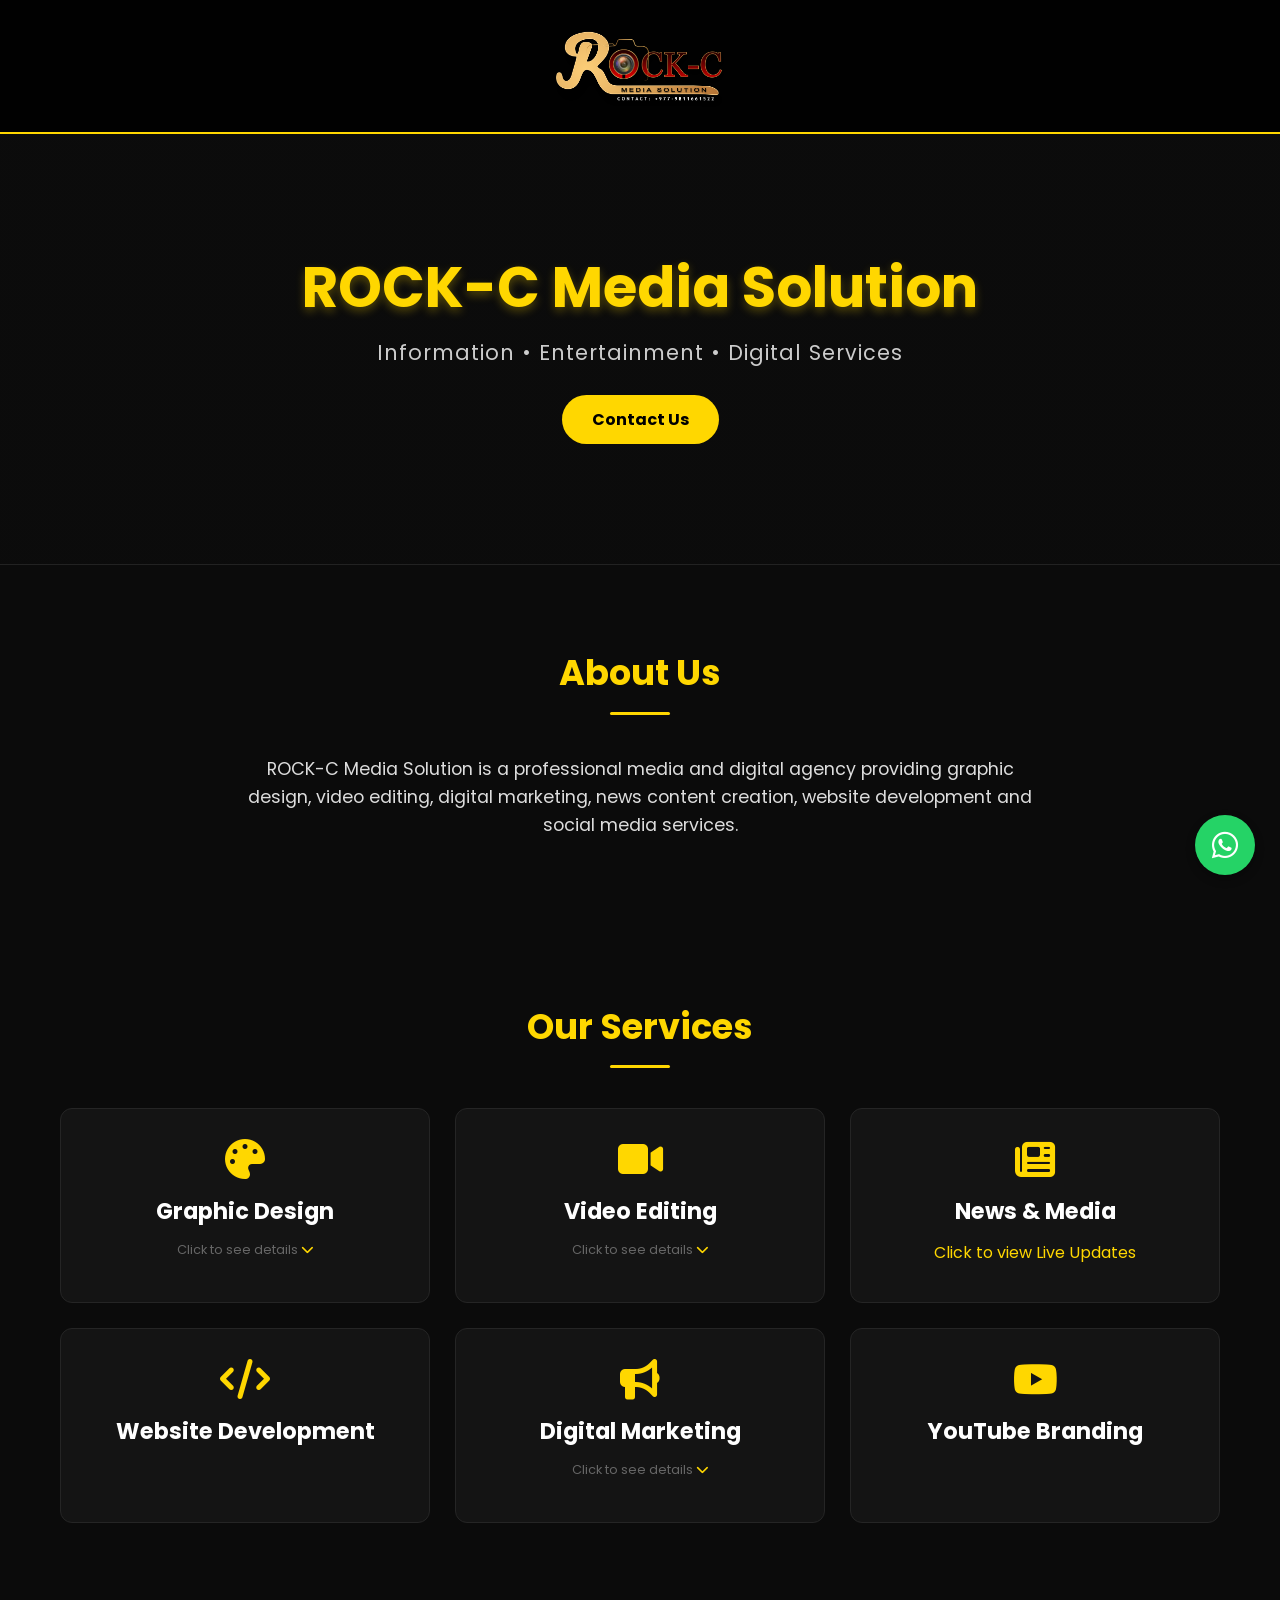
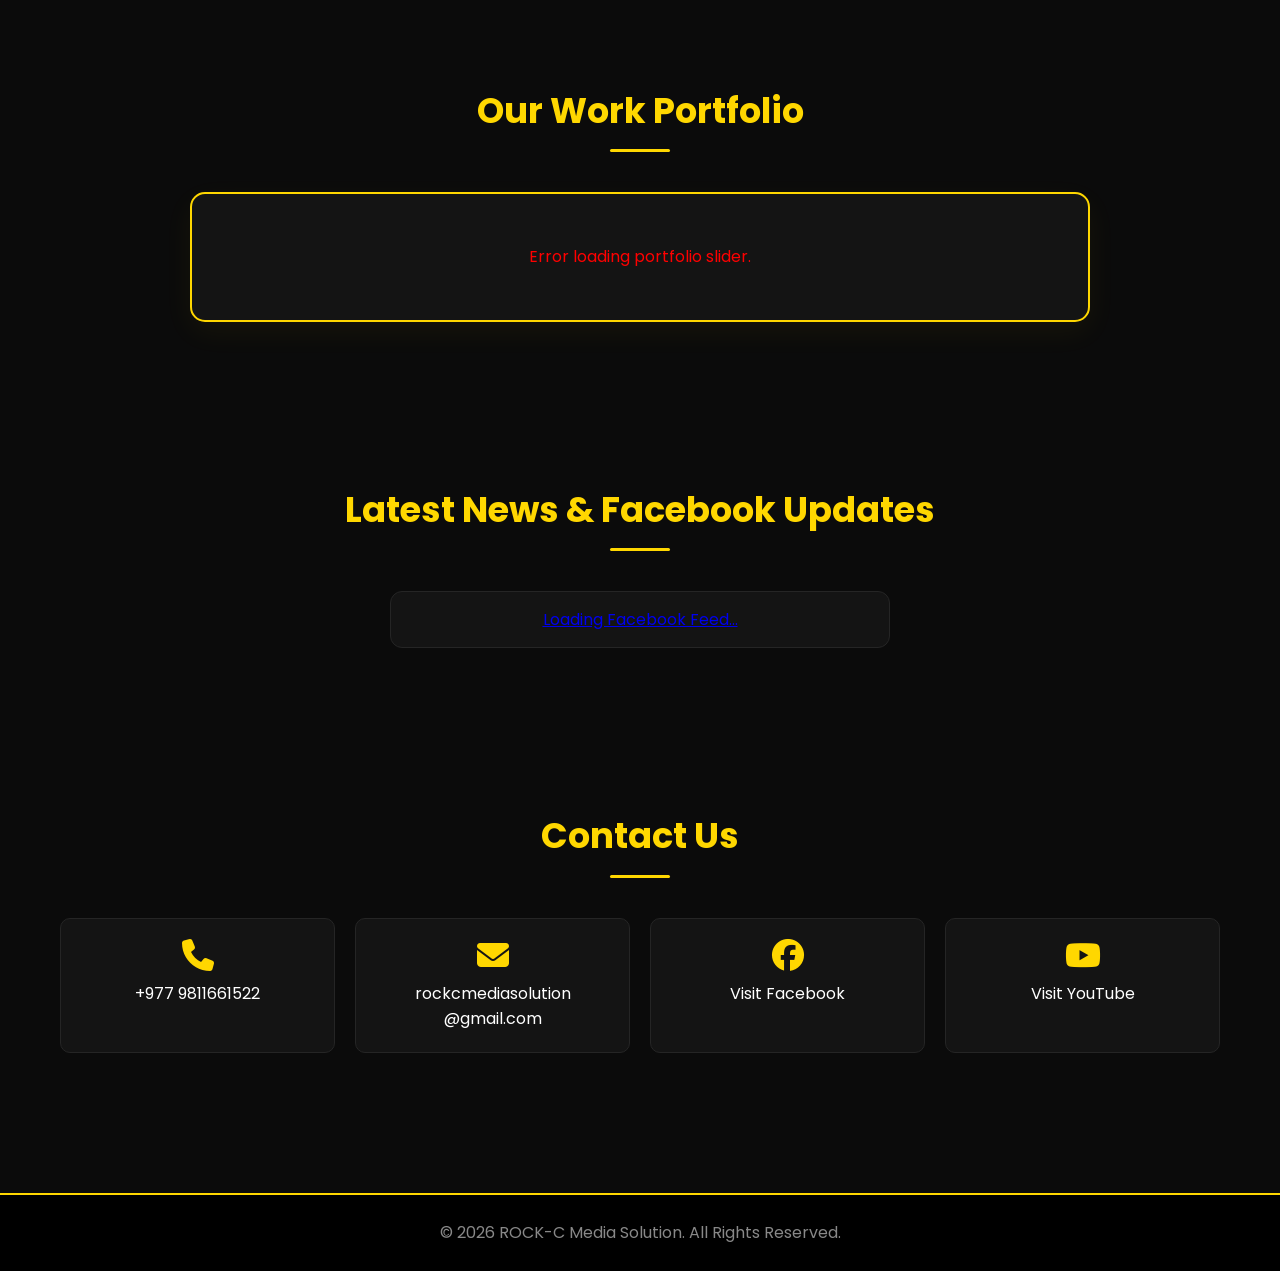
==== commit 33bb0db4: "Update index.html" ====
--- a/index.html
+++ b/index.html
@@ -9,7 +9,326 @@
     
     <link rel="stylesheet" href="https://cdnjs.cloudflare.com/ajax/libs/font-awesome/6.4.0/css/all.min.css">
 
-    <link rel="stylesheet" href="./style.css">
+    <style>
+        * {
+            margin: 0;
+            padding: 0;
+            box-sizing: border-box;
+            font-family: 'Poppins', Arial, sans-serif;
+        }
+
+        body {
+            background: #0b0b0b;
+            color: #f1f1f1;
+            line-height: 1.6;
+            scroll-behavior: smooth;
+        }
+
+        header {
+            background: rgba(0, 0, 0, 0.9);
+            padding: 15px;
+            text-align: center;
+            border-bottom: 2px solid #ffd700;
+            position: sticky;
+            top: 0;
+            z-index: 100;
+            backdrop-filter: blur(10px);
+        }
+
+        .logo {
+            max-width: 180px;
+            width: 100%;
+            height: auto;
+        }
+
+        .hero {
+            padding: 120px 20px;
+            text-align: center;
+            background: linear-gradient(rgba(11, 11, 11, 0.85), rgba(11, 11, 11, 0.85)), url('V%201.1%20FINAL%20BANNER%2015%20AUG%202026.png');
+            background-size: cover;
+            background-position: center;
+            border-bottom: 1px solid #222;
+        }
+
+        .hero h1 {
+            font-size: 3.5rem;
+            color: #ffd700;
+            font-weight: 700;
+            text-shadow: 0px 4px 10px rgba(255, 215, 0, 0.3);
+            line-height: 1.2;
+        }
+
+        .hero p {
+            margin-top: 15px;
+            font-size: 1.3rem;
+            color: #ccc;
+            letter-spacing: 1px;
+        }
+
+        .cta-btn {
+            display: inline-block;
+            margin-top: 25px;
+            padding: 12px 30px;
+            background: #ffd700;
+            color: #000;
+            text-decoration: none;
+            font-weight: bold;
+            border-radius: 25px;
+            transition: 0.3s ease;
+        }
+
+        .cta-btn:hover {
+            background: #fff;
+            transform: scale(1.05);
+        }
+
+        .section {
+            padding: 80px 20px;
+            max-width: 1200px;
+            margin: auto;
+        }
+
+        .section h2 {
+            text-align: center;
+            margin-bottom: 40px;
+            color: #ffd700;
+            font-size: 2.2rem;
+            position: relative;
+        }
+
+        .section h2::after {
+            content: '';
+            display: block;
+            width: 60px;
+            height: 3px;
+            background: #ffd700;
+            margin: 10px auto 0;
+            border-radius: 2px;
+        }
+
+        .about-text {
+            text-align: center;
+            max-width: 800px;
+            margin: 0 auto;
+            font-size: 1.1rem;
+            color: #ddd;
+        }
+
+        .cards {
+            display: grid;
+            grid-template-columns: repeat(auto-fit, minmax(280px, 1fr));
+            gap: 25px;
+        }
+
+        .card {
+            background: #141414;
+            padding: 30px 20px;
+            border-radius: 12px;
+            border: 1px solid #252525;
+            text-align: center;
+            transition: all 0.3s ease;
+        }
+
+        .card i {
+            font-size: 2.5rem;
+            color: #ffd700;
+            margin-bottom: 15px;
+        }
+
+        .card h3 {
+            margin-bottom: 10px;
+            font-size: 1.4rem;
+            color: #fff;
+        }
+
+        .card:hover {
+            border-color: #ffd700;
+            transform: translateY(-5px);
+        }
+
+        .card.expandable {
+            cursor: pointer;
+        }
+
+        .card.expandable .click-hint {
+            font-size: 0.8rem;
+            color: #666;
+            margin-top: 5px;
+            transition: 0.3s;
+        }
+
+        .card.expandable:hover .click-hint {
+            color: #ffd700;
+        }
+
+        .card-content {
+            max-height: 0;
+            overflow: hidden;
+            transition: max-height 0.3s ease-out;
+            text-align: left;
+            margin-top: 0;
+        }
+
+        .card.active .card-content {
+            margin-top: 20px;
+            border-top: 1px dashed #ffd700;
+            padding-top: 15px;
+        }
+
+        .card-content ul {
+            list-style: none;
+            padding-left: 5px;
+        }
+
+        .card-content li {
+            font-size: 0.95rem;
+            margin-bottom: 8px;
+            color: #ccc;
+            display: flex;
+            align-items: center;
+            gap: 10px;
+        }
+
+        .card-content li i {
+            font-size: 0.9rem;
+            color: #ffd700;
+            margin-bottom: 0;
+        }
+
+        .slider-wrapper {
+            position: relative;
+            max-width: 900px;
+            margin: 0 auto;
+            overflow: hidden;
+            border-radius: 15px;
+            border: 2px solid #ffd700;
+            background: #141414;
+            box-shadow: 0 10px 30px rgba(255, 215, 0, 0.05);
+        }
+
+        .portfolio-slider {
+            display: flex;
+            transition: transform 0.6s cubic-bezier(0.25, 1, 0.5, 1);
+        }
+
+        .portfolio-slide {
+            min-width: 100%;
+            display: flex;
+            justify-content: center;
+            align-items: center;
+            background: #000;
+        }
+
+        .portfolio-slide img {
+            width: 100%;
+            height: 500px;
+            object-fit: contain;
+            display: block;
+        }
+
+        .fb-container {
+            display: flex;
+            justify-content: center;
+            background: #141414;
+            padding: 15px;
+            border-radius: 12px;
+            border: 1px solid #252525;
+            max-width: 500px;
+            margin: 0 auto;
+            overflow: hidden;
+            width: 100%;
+        }
+
+        .contact-container {
+            display: grid;
+            grid-template-columns: repeat(auto-fit, minmax(220px, 1fr));
+            gap: 20px;
+        }
+
+        .contact-box {
+            background: #141414;
+            padding: 20px;
+            border-radius: 10px;
+            text-align: center;
+            border: 1px solid #252525;
+            word-wrap: break-word;
+        }
+
+        .contact-box i {
+            font-size: 2rem;
+            color: #ffd700;
+            margin-bottom: 10px;
+        }
+
+        .contact-box p {
+            color: #fff;
+        }
+
+        .contact-box a {
+            color: #fff;
+            text-decoration: none;
+        }
+
+        .contact-box a:hover {
+            color: #ffd700;
+        }
+
+        footer {
+            background: #000;
+            text-align: center;
+            padding: 25px;
+            border-top: 2px solid #ffd700;
+            margin-top: 60px;
+            color: #888;
+        }
+
+        .whatsapp-float {
+            position: fixed;
+            bottom: 25px;
+            right: 25px;
+            background: #25D366;
+            color: white;
+            width: 60px;
+            height: 60px;
+            border-radius: 50%;
+            text-align: center;
+            font-size: 30px;
+            display: flex;
+            align-items: center;
+            justify-content: center;
+            text-decoration: none;
+            z-index: 100;
+            box-shadow: 0px 4px 10px rgba(0,0,0,0.3);
+        }
+
+        .loading-text {
+            text-align: center;
+            color: #aaa;
+            padding: 50px;
+            width: 100%;
+        }
+
+        @media (max-width: 768px) {
+            header { padding: 10px; }
+            .logo { max-width: 140px; }
+            .section { padding: 45px 15px; }
+            .section h2 { font-size: 1.8rem; margin-bottom: 25px; }
+            .hero { padding: 70px 15px; }
+            .hero h1 { font-size: 2.2rem; }
+            .hero p { font-size: 1rem; }
+            .about-text { font-size: 1rem; text-align: justify; }
+            .portfolio-slide img { height: 320px; }
+            .cards { grid-template-columns: repeat(auto-fit, minmax(250px, 1fr)); gap: 15px; }
+            .card { padding: 20px 15px; }
+            .whatsapp-float { width: 50px; height: 50px; font-size: 24px; bottom: 20px; right: 20px; }
+        }
+
+        @media (max-width: 480px) {
+            .hero h1 { font-size: 1.8rem; }
+            .portfolio-slide img { height: 240px; }
+            .fb-container { padding: 5px; }
+        }
+    </style>
 </head>
 <body>
 
@@ -168,7 +487,6 @@
                 const imageExtensions = ['.png', '.jpg', '.jpeg', '.webp', '.gif'];
                 let imageFiles = files.filter(file => imageExtensions.some(ext => file.name.toLowerCase().endsWith(ext)));
 
-                // Fisher-Yates Shuffle Algorithm
                 for (let i = imageFiles.length - 1; i > 0; i--) {
                     const j = Math.floor(Math.random() * (i + 1));
                     [imageFiles[i], imageFiles[j]] = [imageFiles[j], imageFiles[i]];
